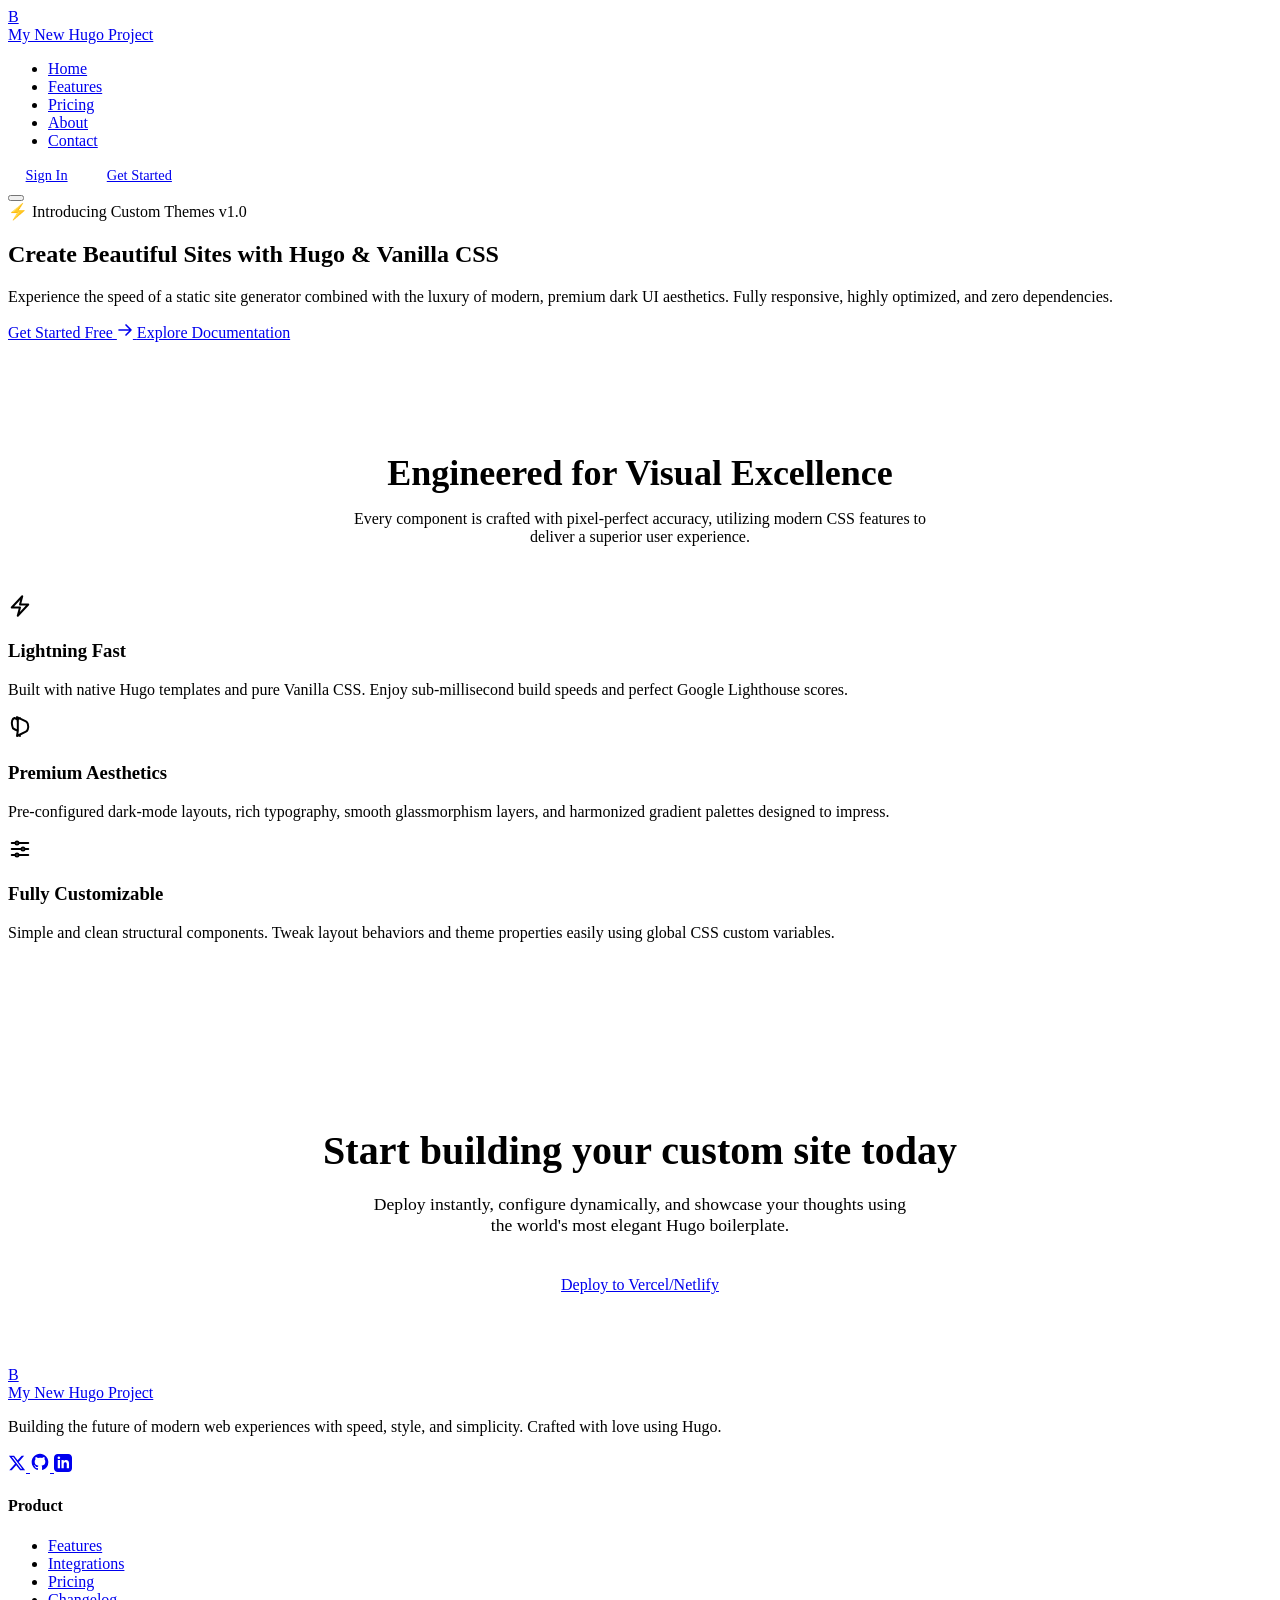
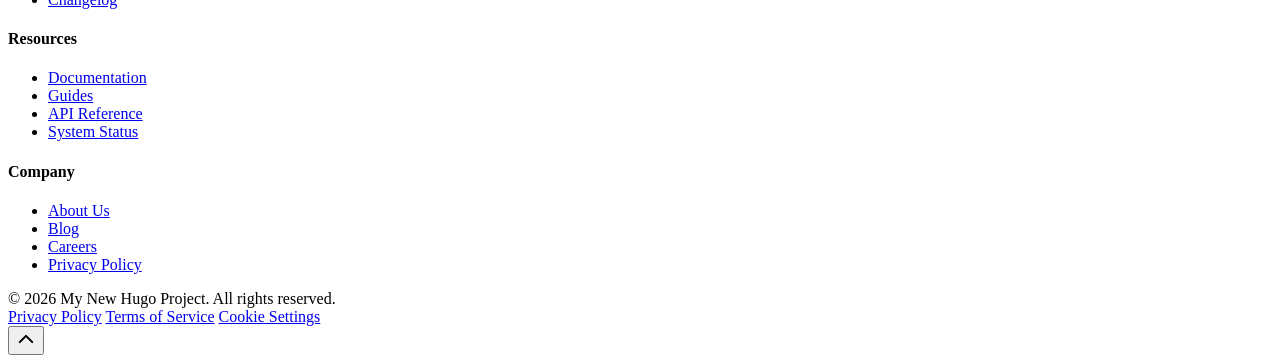
==== public/index.html @ 69eb617b "Site init" ====
<!DOCTYPE html>
<html lang="en">
<head>
	<meta name="generator" content="Hugo 0.161.1"><script src="/livereload.js?mindelay=10&amp;v=2&amp;port=1313&amp;path=livereload" data-no-instant defer></script>
  <meta charset="utf-8">
  <meta name="viewport" content="width=device-width, initial-scale=1">
  
  
  <title>
    
      
        My New Hugo Project
      
    
  </title>
  
  
  <meta name="description" content="">
  <meta name="author" content="My New Hugo Project">

  <link rel="canonical" href="http://localhost:1313/">
  
  
  <meta property="og:type" content="website">
  <meta property="og:url" content="http://localhost:1313/">
  <meta property="og:title" content="My New Hugo Project">
  <meta property="og:description" content="">
  
  
  <meta property="twitter:card" content="summary_large_image">
  <meta property="twitter:url" content="http://localhost:1313/">
  <meta property="twitter:title" content="My New Hugo Project">
  <meta property="twitter:description" content="">

  
  
  
    <link rel="stylesheet" href="/css/main.min.a42b5dc96b962c8d79be3f25bd516a9575b56d7b93c51cbb4ed4c23027d6e15f.css" integrity="sha256-pCtdyWuWLI15vj8lvVFqlXW1bXuTxRy7TtTCMCfW4V8=" crossorigin="anonymous">
  
</head>
<body>

  
  <header class="navbar-header">
  <div class="container navbar-container">
    <a href="/" class="logo">
      <div class="logo-icon">B</div>
      <span>My New Hugo Project</span>
    </a>
    
    <nav aria-label="Main Navigation">
      <ul class="nav-links" id="nav-links">
        
          <li><a href="/" class="nav-link active">Home</a></li>
          <li><a href="#" class="nav-link">Features</a></li>
          <li><a href="#" class="nav-link">Pricing</a></li>
          <li><a href="#" class="nav-link">About</a></li>
          <li><a href="#" class="nav-link">Contact</a></li>
        
      </ul>
    </nav>

    <div class="navbar-right">

      <div class="nav-actions">
        <a href="#" class="btn btn-secondary" style="padding: 0.55rem 1.1rem; font-size: 0.9rem;">Sign In</a>
        <a href="#" class="btn btn-primary" style="padding: 0.55rem 1.1rem; font-size: 0.9rem;">Get Started</a>
      </div>

      <button class="menu-toggle" id="menu-toggle" aria-label="Toggle Menu" aria-expanded="false">
        <span></span>
        <span></span>
        <span></span>
      </button>
    </div>
  </div>
</header>

<script>
  document.addEventListener('DOMContentLoaded', () => {
    const toggle = document.getElementById('menu-toggle');
    const navLinks = document.getElementById('nav-links');
    
    if (toggle && navLinks) {
      toggle.addEventListener('click', () => {
        const isOpen = navLinks.classList.toggle('active');
        toggle.classList.toggle('open');
        toggle.setAttribute('aria-expanded', isOpen);
      });
    }


  });
</script>

<style>
   
  .menu-toggle.open span:nth-child(1) {
    transform: translateY(7px) rotate(45deg);
  }
  .menu-toggle.open span:nth-child(2) {
    opacity: 0;
  }
  .menu-toggle.open span:nth-child(3) {
    transform: translateY(-7px) rotate(-45deg);
  }
</style>


  
  <main id="main-content" class="fade-in">
    
<div class="container fade-in">
  
  
  <section class="hero">
    <div class="hero-badge">⚡ Introducing Custom Themes v1.0</div>
    <h1>Create Beautiful Sites with <span class="gradient-text">Hugo & Vanilla CSS</span></h1>
    <p class="hero-lead">
      Experience the speed of a static site generator combined with the luxury of modern, premium dark UI aesthetics. Fully responsive, highly optimized, and zero dependencies.
    </p>
    <div class="hero-actions">
      <a href="#" class="btn btn-primary">
        Get Started Free
        <svg width="16" height="16" fill="none" stroke="currentColor" stroke-width="2.5" viewBox="0 0 24 24">
          <path stroke-linecap="round" stroke-linejoin="round" d="M13.5 4.5L21 12m0 0l-7.5 7.5M21 12H3"/>
        </svg>
      </a>
      <a href="#" class="btn btn-secondary">Explore Documentation</a>
    </div>
  </section>

  
  <section class="content-section" style="border-top: 1px solid var(--border-subtle); padding-top: 5rem;">
    <div style="text-align: center; max-width: 600px; margin: 0 auto 3rem auto;">
      <h2 style="font-size: 2.25rem; margin-bottom: 1rem;">Engineered for Visual Excellence</h2>
      <p style="color: var(--text-muted);">
        Every component is crafted with pixel-perfect accuracy, utilizing modern CSS features to deliver a superior user experience.
      </p>
    </div>
    
    <div class="card-grid">
      
      <div class="card">
        <div class="card-icon" style="background-color: var(--color-primary-glow); color: var(--color-primary);">
          <svg width="24" height="24" fill="none" stroke="currentColor" stroke-width="2" viewBox="0 0 24 24">
            <path stroke-linecap="round" stroke-linejoin="round" d="M3.75 13.5l10.5-11.25L12 10.5h8.25L9.75 21.75 12 13.5H3.75z"/>
          </svg>
        </div>
        <h3>Lightning Fast</h3>
        <p>Built with native Hugo templates and pure Vanilla CSS. Enjoy sub-millisecond build speeds and perfect Google Lighthouse scores.</p>
      </div>

      
      <div class="card">
        <div class="card-icon" style="background-color: var(--color-accent-glow); color: var(--color-accent);">
          <svg width="24" height="24" fill="none" stroke="currentColor" stroke-width="2" viewBox="0 0 24 24">
            <path stroke-linecap="round" stroke-linejoin="round" d="M9.813 15.904L9 21l8.904-4.43c.895-.445 1.558-1.283 1.832-2.224l.09-.31a9.047 9.047 0 000-5.072l-.09-.308a3.75 3.75 0 00-1.832-2.224L9 2.1 9.813 7.2m0 8.704l-3.328-1.664A3.75 3.75 0 014.28 10.97l-.09-.308a9.034 9.034 0 010-5.072l.09-.308a3.75 3.75 0 012.204-2.266L9.813 4.5m0 11.404L9.813 4.5M9.813 4.5L12 3m0 18l-2.187-1.5"/>
          </svg>
        </div>
        <h3>Premium Aesthetics</h3>
        <p>Pre-configured dark-mode layouts, rich typography, smooth glassmorphism layers, and harmonized gradient palettes designed to impress.</p>
      </div>

      
      <div class="card">
        <div class="card-icon" style="background-color: var(--color-secondary-glow); color: var(--color-secondary);">
          <svg width="24" height="24" fill="none" stroke="currentColor" stroke-width="2" viewBox="0 0 24 24">
            <path stroke-linecap="round" stroke-linejoin="round" d="M10.5 6h9.75M10.5 6a1.5 1.5 0 11-3 0m3 0a1.5 1.5 0 10-3 0M3.75 6H7.5m3 12h9.75m-9.75 0a1.5 1.5 0 01-3 0m3 0a1.5 1.5 0 00-3 0m-3.75 0H7.5m9-6h3.75m-3.75 0a1.5 1.5 0 01-3 0m3 0a1.5 1.5 0 00-3 0m-9.75 0h9.75"/>
          </svg>
        </div>
        <h3>Fully Customizable</h3>
        <p>Simple and clean structural components. Tweak layout behaviors and theme properties easily using global CSS custom variables.</p>
      </div>
    </div>
  </section>

  
  <section class="content-section" style="margin-top: 5rem; text-align: center;">
    <div style="background: var(--cta-bg); border: 1px solid var(--border-subtle); border-radius: var(--border-radius-lg); padding: 4.5rem 2rem; position: relative; overflow: hidden;">
      <h2 style="font-size: 2.5rem; margin-bottom: 1.25rem;">Start building your custom site today</h2>
      <p style="color: var(--text-muted); max-width: 550px; margin: 0 auto 2.5rem auto; font-size: 1.1rem;">
        Deploy instantly, configure dynamically, and showcase your thoughts using the world's most elegant Hugo boilerplate.
      </p>
      <a href="#" class="btn btn-primary" style="padding: 0.9rem 2.2rem; font-size: 1rem;">Deploy to Vercel/Netlify</a>
    </div>
  </section>

</div>

  </main>

  
  <footer class="site-footer">
  <div class="container">
    <div class="footer-grid">
      <div class="footer-brand">
        <a href="/" class="logo">
          <div class="logo-icon">B</div>
          <span>My New Hugo Project</span>
        </a>
        <p class="footer-description">
          Building the future of modern web experiences with speed, style, and simplicity. Crafted with love using Hugo.
        </p>
        <div class="footer-socials">
          <a href="https://twitter.com" class="social-icon" target="_blank" rel="noopener noreferrer" aria-label="Twitter">
            <svg width="18" height="18" fill="currentColor" viewBox="0 0 24 24">
              <path d="M18.244 2.25h3.308l-7.227 8.26 8.502 11.24H16.17l-5.214-6.817L4.99 21.75H1.68l7.73-8.835L1.254 2.25H8.08l4.713 6.231zm-1.161 17.52h1.833L7.084 4.126H5.117z"/>
            </svg>
          </a>
          <a href="https://github.com" class="social-icon" target="_blank" rel="noopener noreferrer" aria-label="GitHub">
            <svg width="20" height="20" fill="currentColor" viewBox="0 0 24 24">
              <path fill-rule="evenodd" clip-rule="evenodd" d="M12 2C6.477 2 2 6.484 2 12.017c0 4.425 2.865 8.18 6.839 9.504.5.092.682-.217.682-.483 0-.237-.008-.868-.013-1.703-2.782.605-3.369-1.343-3.369-1.343-.454-1.158-1.11-1.466-1.11-1.466-.908-.62.069-.608.069-.608 1.003.07 1.53 1.032 1.53 1.032.892 1.53 2.341 1.088 2.91.832.092-.647.35-1.088.636-1.338-2.22-.253-4.555-1.113-4.555-4.951 0-1.093.39-1.988 1.029-2.688-.103-.253-.446-1.272.098-2.65 0 0 .84-.27 2.75 1.026A9.564 9.564 0 0112 6.844c.85.004 1.705.115 2.504.337 1.909-1.296 2.747-1.027 2.747-1.027.546 1.379.202 2.398.1 2.651.64.7 1.028 1.595 1.028 2.688 0 3.848-2.339 4.695-4.566 4.943.359.309.678.92.678 1.855 0 1.338-.012 2.419-.012 2.747 0 .268.18.58.688.482A10.019 10.019 0 0022 12.017C22 6.484 17.522 2 12 2z"/>
            </svg>
          </a>
          <a href="https://linkedin.com" class="social-icon" target="_blank" rel="noopener noreferrer" aria-label="LinkedIn">
            <svg width="18" height="18" fill="currentColor" viewBox="0 0 24 24">
              <path d="M19 0h-14c-2.761 0-5 2.239-5 5v14c0 2.761 2.239 5 5 5h14c2.762 0 5-2.239 5-5v-14c0-2.761-2.238-5-5-5zm-11 19h-3v-11h3v11zm-1.5-12.268c-.966 0-1.75-.779-1.75-1.75s.784-1.75 1.75-1.75 1.75.779 1.75 1.75-.784 1.75-1.75 1.75zm13.5 12.268h-3v-5.604c0-3.368-4-3.113-4 0v5.604h-3v-11h3v1.765c1.396-2.586 7-2.777 7 2.476v6.759z"/>
            </svg>
          </a>
        </div>
      </div>
      
      <div>
        <h4 class="footer-heading">Product</h4>
        <ul class="footer-links">
          <li><a href="#" class="footer-link">Features</a></li>
          <li><a href="#" class="footer-link">Integrations</a></li>
          <li><a href="#" class="footer-link">Pricing</a></li>
          <li><a href="#" class="footer-link">Changelog</a></li>
        </ul>
      </div>
      
      <div>
        <h4 class="footer-heading">Resources</h4>
        <ul class="footer-links">
          <li><a href="#" class="footer-link">Documentation</a></li>
          <li><a href="#" class="footer-link">Guides</a></li>
          <li><a href="#" class="footer-link">API Reference</a></li>
          <li><a href="#" class="footer-link">System Status</a></li>
        </ul>
      </div>
      
      <div>
        <h4 class="footer-heading">Company</h4>
        <ul class="footer-links">
          <li><a href="#" class="footer-link">About Us</a></li>
          <li><a href="#" class="footer-link">Blog</a></li>
          <li><a href="#" class="footer-link">Careers</a></li>
          <li><a href="#" class="footer-link">Privacy Policy</a></li>
        </ul>
      </div>
    </div>
    
    <div class="footer-bottom">
      <div>
        &copy; <span id="year"></span> My New Hugo Project. All rights reserved.
      </div>
      <div class="footer-bottom-links">
        <a href="#" class="footer-link">Privacy Policy</a>
        <a href="#" class="footer-link">Terms of Service</a>
        <a href="#" class="footer-link">Cookie Settings</a>
      </div>
    </div>
  </div>
</footer>

<button class="back-to-top" id="back-to-top" aria-label="Back to Top">
  <svg width="20" height="20" fill="none" stroke="currentColor" stroke-width="2.5" viewBox="0 0 24 24">
    <path stroke-linecap="round" stroke-linejoin="round" d="M4.5 15.75l7.5-7.5 7.5 7.5"/>
  </svg>
</button>

<script>
  document.addEventListener('DOMContentLoaded', () => {
    
    const yearEl = document.getElementById('year');
    if (yearEl) {
      yearEl.textContent = new Date().getFullYear();
    }

    
    const backToTop = document.getElementById('back-to-top');
    if (backToTop) {
      window.addEventListener('scroll', () => {
        if (window.scrollY > 400) {
          backToTop.classList.add('visible');
        } else {
          backToTop.classList.remove('visible');
        }
      });
      
      backToTop.addEventListener('click', () => {
        window.scrollTo({
          top: 0,
          behavior: 'smooth'
        });
      });
    }
  });
</script>


</body>
</html>
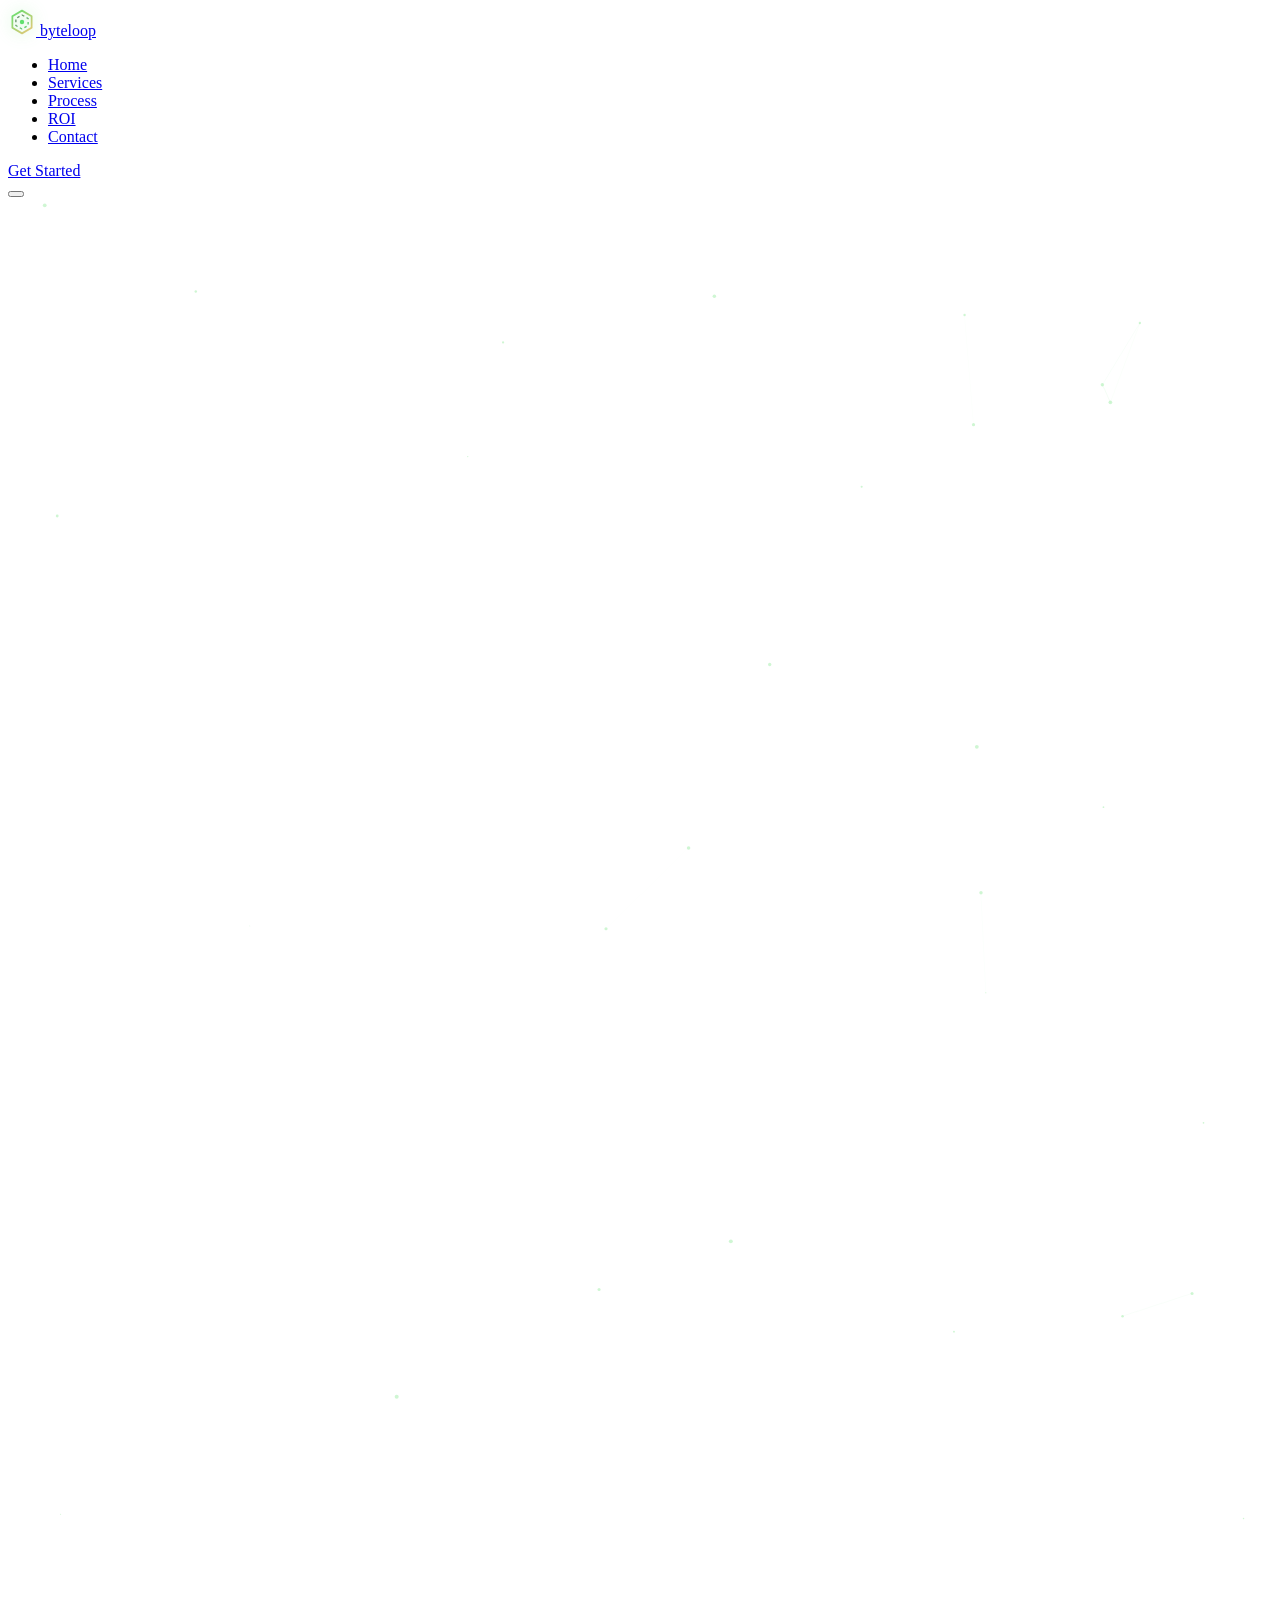
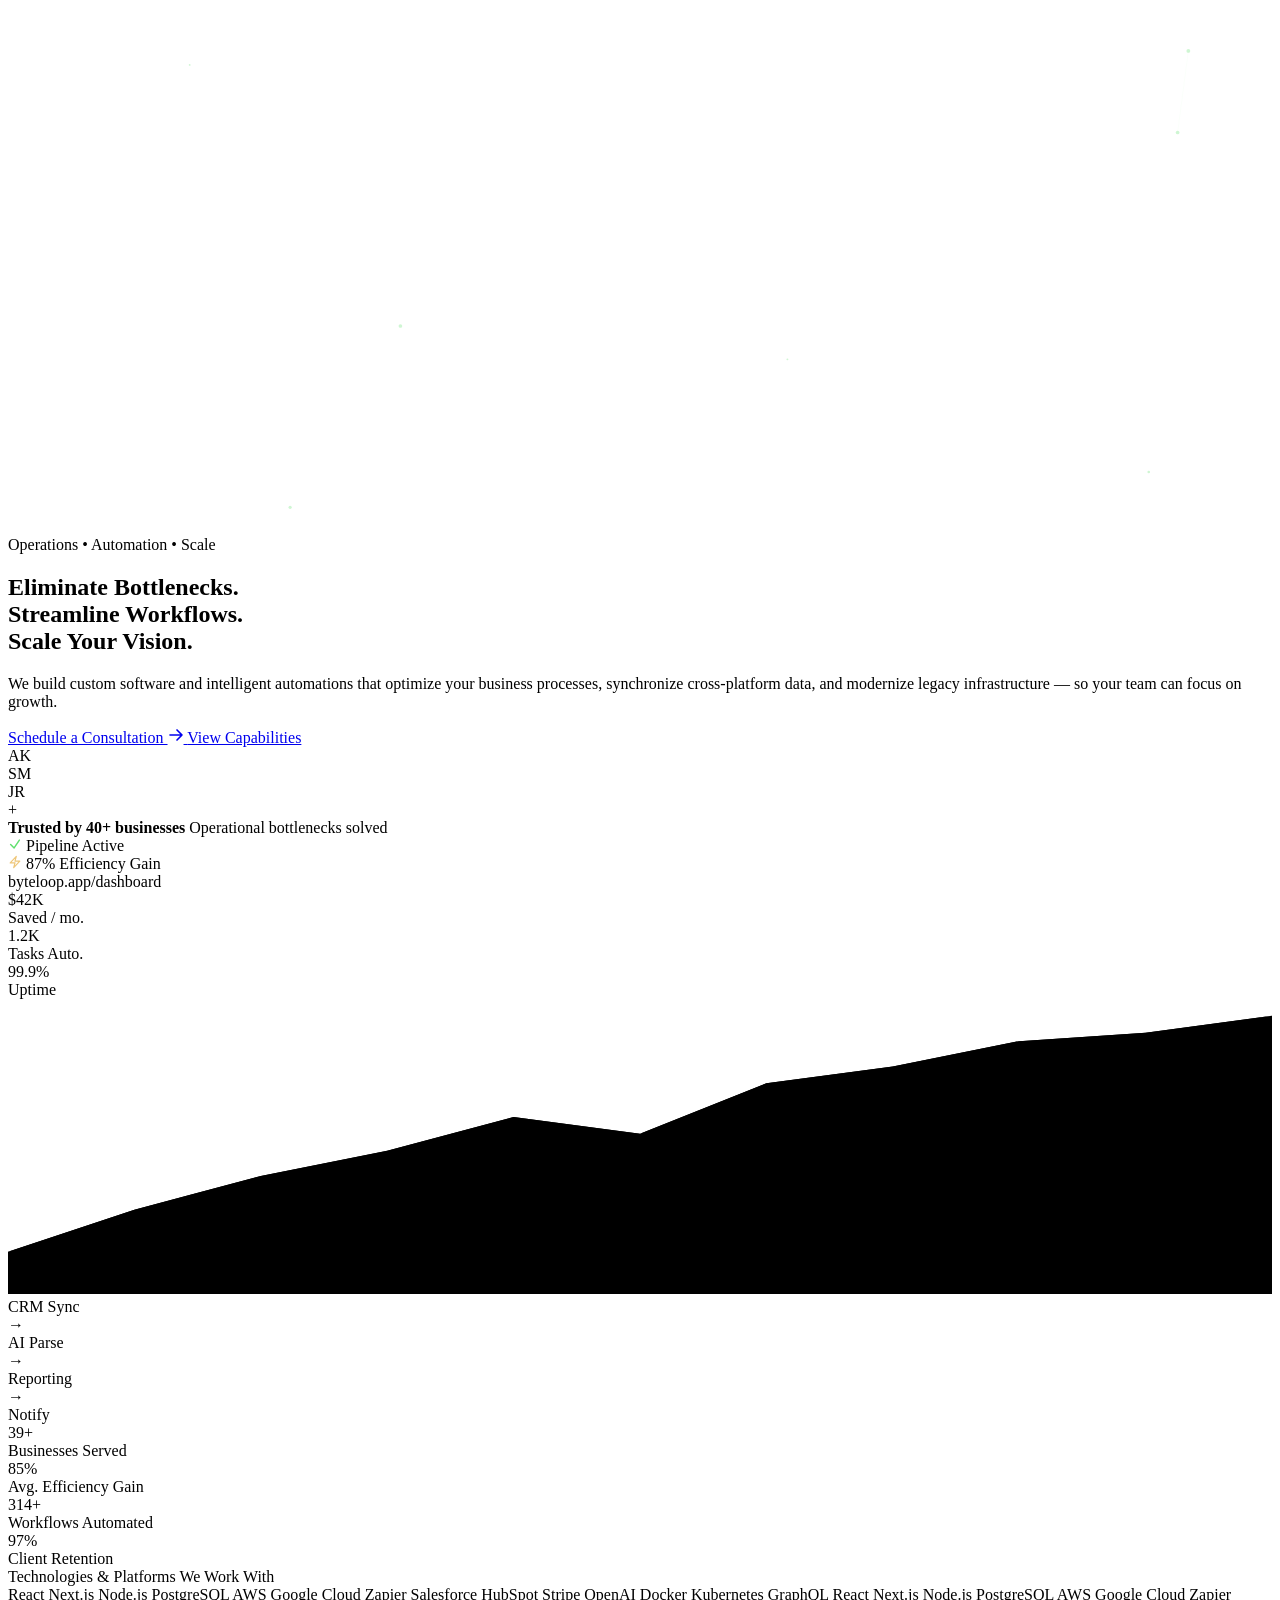
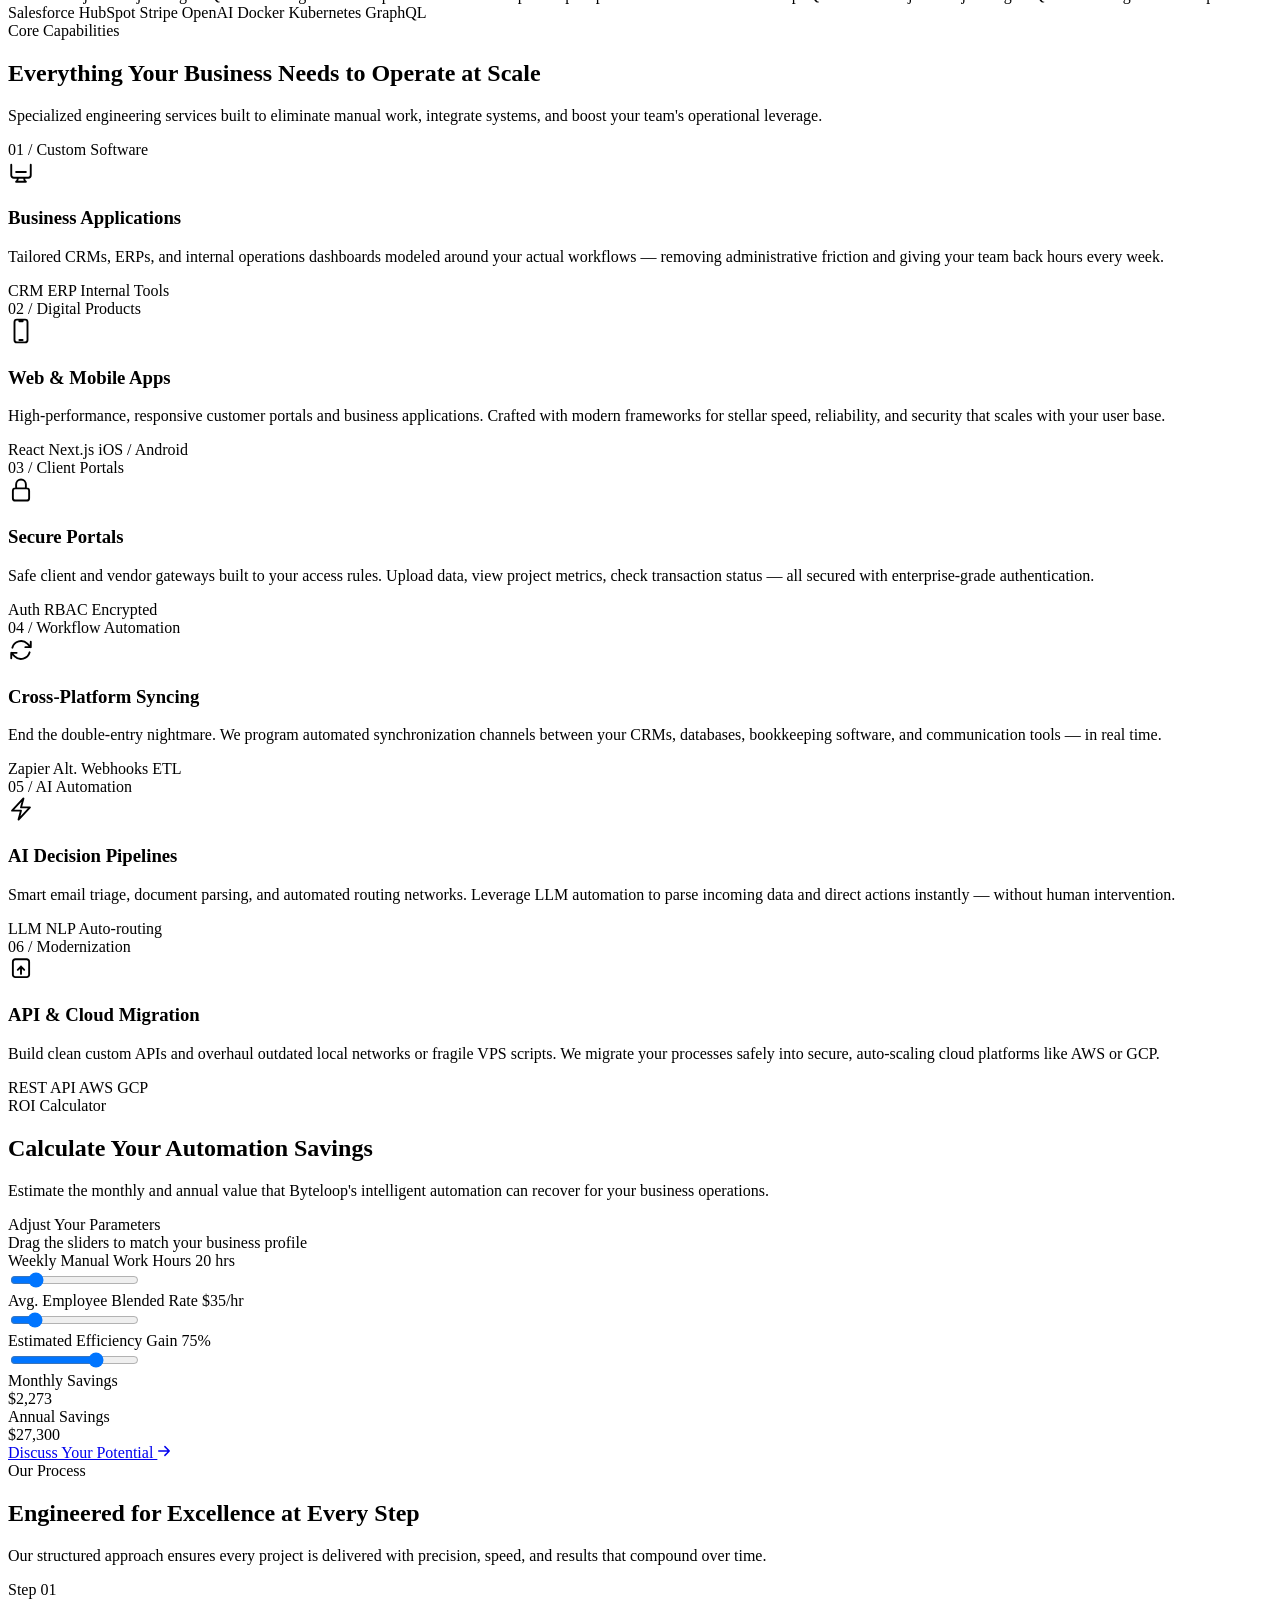
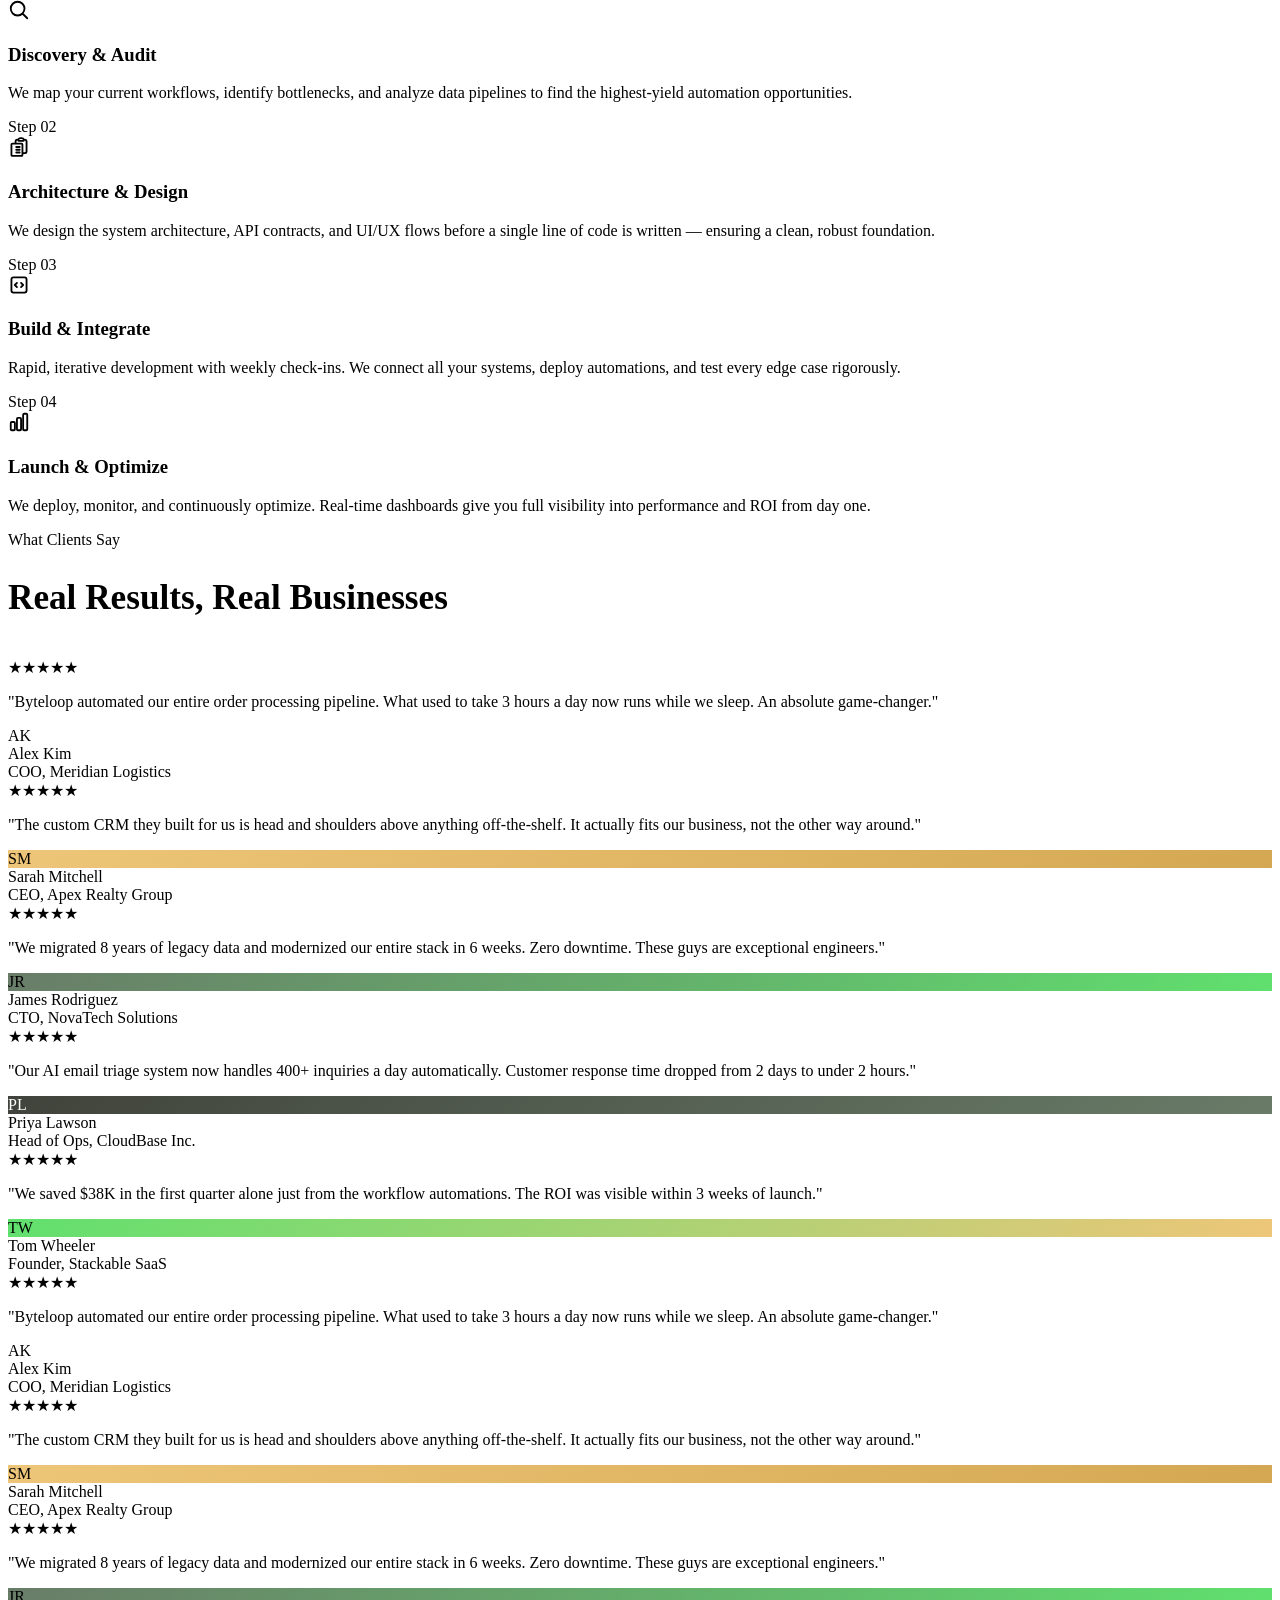
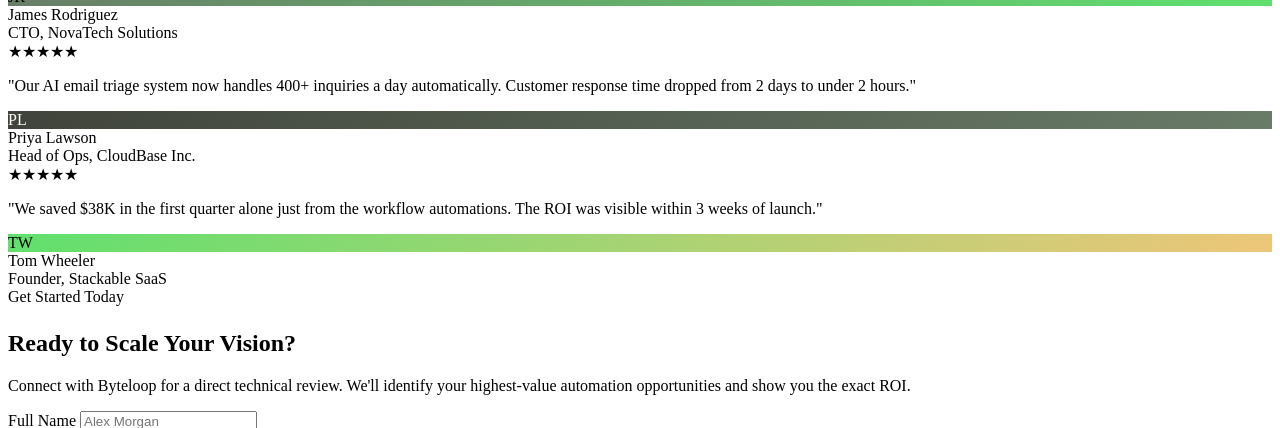
==== commit f74731ed: "Updated design" ====
--- a/public/index.html
+++ b/public/index.html
@@ -9,295 +9,1122 @@
   <title>
     
       
-        My New Hugo Project
+        Byteloop | Custom Software &amp; AI Automation
       
     
   </title>
   
   
-  <meta name="description" content="">
-  <meta name="author" content="My New Hugo Project">
+  <meta name="description" content="We build custom software and intelligent automations that eliminate operational bottlenecks, streamline workflows, and scale your vision.">
+  <meta name="author" content="Byteloop">
 
   <link rel="canonical" href="http://localhost:1313/">
   
   
   <meta property="og:type" content="website">
   <meta property="og:url" content="http://localhost:1313/">
-  <meta property="og:title" content="My New Hugo Project">
-  <meta property="og:description" content="">
+  <meta property="og:title" content="Byteloop | Custom Software &amp; AI Automation">
+  <meta property="og:description" content="We build custom software and intelligent automations that eliminate operational bottlenecks, streamline workflows, and scale your vision.">
   
   
   <meta property="twitter:card" content="summary_large_image">
   <meta property="twitter:url" content="http://localhost:1313/">
-  <meta property="twitter:title" content="My New Hugo Project">
-  <meta property="twitter:description" content="">
-
-  
-  
-  
-    <link rel="stylesheet" href="/css/main.min.a42b5dc96b962c8d79be3f25bd516a9575b56d7b93c51cbb4ed4c23027d6e15f.css" integrity="sha256-pCtdyWuWLI15vj8lvVFqlXW1bXuTxRy7TtTCMCfW4V8=" crossorigin="anonymous">
+  <meta property="twitter:title" content="Byteloop | Custom Software &amp; AI Automation">
+  <meta property="twitter:description" content="We build custom software and intelligent automations that eliminate operational bottlenecks, streamline workflows, and scale your vision.">
+
+  
+  
+  
+    <link rel="stylesheet" href="/css/main.min.7ab167a61e5fd1f90246eab17ce39e49c3f9622ff0714f3c2ca1c72992604d72.css" integrity="sha256-erFnph5f0fkCRuqxfOOeScP5Yi/wcU88LKHHKZJgTXI=" crossorigin="anonymous">
   
 </head>
 <body>
 
   
-  <header class="navbar-header">
+  <header class="navbar-header" id="navbar-header">
   <div class="container navbar-container">
-    <a href="/" class="logo">
-      <div class="logo-icon">B</div>
-      <span>My New Hugo Project</span>
+
+    
+    <a href="/" class="logo" aria-label="Byteloop Home">
+      <svg class="logo-svg" width="28" height="28" viewBox="0 0 32 32" fill="none" xmlns="http://www.w3.org/2000/svg" aria-hidden="true" style="filter: drop-shadow(0 0 8px rgba(96,224,110,0.4));">
+        
+        <polygon points="16,3 27,9.5 27,22.5 16,29 5,22.5 5,9.5" stroke="url(#nlogoG1)" stroke-width="2" fill="none" stroke-linejoin="round"/>
+        <polygon points="16,8 23,12 23,20 16,24 9,20 9,12" stroke="url(#nlogoG2)" stroke-width="1.5" fill="none" stroke-linejoin="round" stroke-dasharray="3 3"/>
+        <circle cx="16" cy="16" r="2.5" fill="#60e06e"/>
+        <defs>
+          <linearGradient id="nlogoG1" x1="5" y1="3" x2="27" y2="29" gradientUnits="userSpaceOnUse">
+            <stop stop-color="#60e06e"/>
+            <stop offset="1" stop-color="#eec679"/>
+          </linearGradient>
+          <linearGradient id="nlogoG2" x1="9" y1="8" x2="23" y2="24" gradientUnits="userSpaceOnUse">
+            <stop stop-color="#697c68"/>
+            <stop offset="1" stop-color="#60e06e"/>
+          </linearGradient>
+        </defs>
+      </svg>
+      <span class="logo-wordmark">byteloop</span>
     </a>
+
     
     <nav aria-label="Main Navigation">
       <ul class="nav-links" id="nav-links">
         
           <li><a href="/" class="nav-link active">Home</a></li>
-          <li><a href="#" class="nav-link">Features</a></li>
-          <li><a href="#" class="nav-link">Pricing</a></li>
-          <li><a href="#" class="nav-link">About</a></li>
-          <li><a href="#" class="nav-link">Contact</a></li>
+          <li><a href="#services" class="nav-link">Services</a></li>
+          <li><a href="#process" class="nav-link">Process</a></li>
+          <li><a href="#roi-calculator" class="nav-link">ROI</a></li>
+          <li><a href="#contact" class="nav-link">Contact</a></li>
         
       </ul>
     </nav>
 
+    
     <div class="navbar-right">
-
       <div class="nav-actions">
-        <a href="#" class="btn btn-secondary" style="padding: 0.55rem 1.1rem; font-size: 0.9rem;">Sign In</a>
-        <a href="#" class="btn btn-primary" style="padding: 0.55rem 1.1rem; font-size: 0.9rem;">Get Started</a>
-      </div>
-
-      <button class="menu-toggle" id="menu-toggle" aria-label="Toggle Menu" aria-expanded="false">
+        <a href="#contact" class="btn btn-primary" id="nav-cta">Get Started</a>
+      </div>
+
+      <button class="menu-toggle" id="menu-toggle" aria-label="Toggle Navigation Menu" aria-expanded="false">
         <span></span>
         <span></span>
         <span></span>
       </button>
     </div>
+
   </div>
 </header>
 
+
+  
+  <main id="main-content">
+    
+
+
+<section class="hero" id="hero" aria-label="Hero">
+  
+  <div class="hero-orb hero-orb-1" aria-hidden="true"></div>
+  <div class="hero-orb hero-orb-2" aria-hidden="true"></div>
+  <div class="hero-orb hero-orb-3" aria-hidden="true"></div>
+  
+  <div class="hero-grid" aria-hidden="true"></div>
+  
+  <canvas id="hero-canvas" aria-hidden="true"></canvas>
+
+  <div class="hero-content container">
+    <div class="hero-inner">
+
+      
+      <div>
+        
+        <div class="hero-eyebrow">
+          <span class="hero-eyebrow-dot"></span>
+          Operations &bull; Automation &bull; Scale
+        </div>
+
+        <h1 class="hero-title">
+          Eliminate Bottlenecks.<br>
+          <span class="gradient-text">Streamline Workflows.</span><br>
+          Scale Your Vision.
+        </h1>
+
+        <p class="hero-lead">
+          We build custom software and intelligent automations that optimize your
+          business processes, synchronize cross-platform data, and modernize
+          legacy infrastructure — so your team can focus on growth.
+        </p>
+
+        <div class="hero-actions">
+          <a href="#contact" class="btn btn-primary" id="hero-cta-primary">
+            Schedule a Consultation
+            <svg width="16" height="16" fill="none" stroke="currentColor" stroke-width="2.5" viewBox="0 0 24 24" aria-hidden="true">
+              <path stroke-linecap="round" stroke-linejoin="round" d="M13.5 4.5L21 12m0 0l-7.5 7.5M21 12H3"/>
+            </svg>
+          </a>
+          <a href="#services" class="btn btn-outline" id="hero-cta-secondary">View Capabilities</a>
+        </div>
+
+        
+        <div class="hero-social-proof">
+          <div class="hero-avatars">
+            <div class="hero-avatar">AK</div>
+            <div class="hero-avatar">SM</div>
+            <div class="hero-avatar">JR</div>
+            <div class="hero-avatar">+</div>
+          </div>
+          <div class="hero-social-text">
+            <strong>Trusted by 40+ businesses</strong>
+            Operational bottlenecks solved
+          </div>
+        </div>
+      </div>
+
+      
+      <div class="hero-visual" aria-hidden="true">
+        
+        <div class="hero-badge-float hero-badge-float-1">
+          <svg width="14" height="14" fill="none" viewBox="0 0 24 24" stroke="currentColor" stroke-width="2.5" style="color:#60e06e">
+            <path stroke-linecap="round" stroke-linejoin="round" d="M4.5 12.75l6 6 9-13.5"/>
+          </svg>
+          Pipeline Active
+        </div>
+
+        
+        <div class="hero-badge-float hero-badge-float-2">
+          <svg width="14" height="14" fill="none" viewBox="0 0 24 24" stroke="currentColor" stroke-width="2" style="color:#eec679">
+            <path stroke-linecap="round" stroke-linejoin="round" d="M3.75 13.5l10.5-11.25L12 10.5h8.25L9.75 21.75 12 13.5H3.75z"/>
+          </svg>
+          87% Efficiency Gain
+        </div>
+
+        <div class="hero-dashboard">
+          
+          <div class="dashboard-topbar">
+            <div class="dashboard-dots">
+              <span></span><span></span><span></span>
+            </div>
+            <div class="dashboard-url">byteloop.app/dashboard</div>
+          </div>
+
+          
+          <div class="dashboard-stats-row">
+            <div class="dash-stat">
+              <div class="dash-stat-val">$42K</div>
+              <div class="dash-stat-label">Saved / mo.</div>
+            </div>
+            <div class="dash-stat">
+              <div class="dash-stat-val">1.2K</div>
+              <div class="dash-stat-label">Tasks Auto.</div>
+            </div>
+            <div class="dash-stat">
+              <div class="dash-stat-val">99.9%</div>
+              <div class="dash-stat-label">Uptime</div>
+            </div>
+          </div>
+
+          
+          <div class="dashboard-chart">
+            <svg class="chart-svg" viewBox="0 0 300 70" preserveAspectRatio="none" overflow="visible">
+              <defs>
+                <linearGradient id="chartGrad" x1="0%" y1="0%" x2="100%" y2="0%">
+                  <stop offset="0%" stop-color="#40433b"/>
+                  <stop offset="100%" stop-color="#60e06e"/>
+                </linearGradient>
+                <linearGradient id="areaGrad" x1="0%" y1="0%" x2="0%" y2="100%">
+                  <stop offset="0%" stop-color="#60e06e" stop-opacity="0.35"/>
+                  <stop offset="100%" stop-color="#60e06e" stop-opacity="0"/>
+                </linearGradient>
+              </defs>
+              <path class="chart-area" d="M0,60 L30,50 L60,42 L90,36 L120,28 L150,32 L180,20 L210,16 L240,10 L270,8 L300,4 L300,70 L0,70 Z"/>
+              <path class="chart-line" d="M0,60 L30,50 L60,42 L90,36 L120,28 L150,32 L180,20 L210,16 L240,10 L270,8 L300,4"/>
+            </svg>
+          </div>
+
+          
+          <div class="dashboard-pipeline">
+            <div class="pipe-node">
+              <span class="pipe-node-dot active"></span>
+              CRM Sync
+            </div>
+            <span class="pipe-arrow">→</span>
+            <div class="pipe-node">
+              <span class="pipe-node-dot pending"></span>
+              AI Parse
+            </div>
+            <span class="pipe-arrow">→</span>
+            <div class="pipe-node">
+              <span class="pipe-node-dot active"></span>
+              Reporting
+            </div>
+            <span class="pipe-arrow">→</span>
+            <div class="pipe-node">
+              <span class="pipe-node-dot idle"></span>
+              Notify
+            </div>
+          </div>
+        </div>
+      </div>
+
+    </div>
+  </div>
+</section>
+
+
+<div class="stats-bar">
+  <div class="container">
+    <div class="stats-grid">
+      <div class="stat-item reveal">
+        <div class="stat-value" data-target="40" data-suffix="+">0+</div>
+        <div class="stat-label">Businesses Served</div>
+      </div>
+      <div class="stat-item reveal reveal-delay-1">
+        <div class="stat-value" data-target="87" data-suffix="%">0%</div>
+        <div class="stat-label">Avg. Efficiency Gain</div>
+      </div>
+      <div class="stat-item reveal reveal-delay-2">
+        <div class="stat-value" data-target="320" data-suffix="+">0+</div>
+        <div class="stat-label">Workflows Automated</div>
+      </div>
+      <div class="stat-item reveal reveal-delay-3">
+        <div class="stat-value" data-target="99" data-suffix="%">0%</div>
+        <div class="stat-label">Client Retention</div>
+      </div>
+    </div>
+  </div>
+</div>
+
+
+<div class="tech-band">
+  <div class="tech-band-label">Technologies & Platforms We Work With</div>
+  <div class="tech-logos-wrap">
+    <div class="tech-logos" aria-hidden="true">
+      <span class="tech-logo-item">React</span>
+      <span class="tech-logo-item">Next.js</span>
+      <span class="tech-logo-item">Node.js</span>
+      <span class="tech-logo-item">PostgreSQL</span>
+      <span class="tech-logo-item">AWS</span>
+      <span class="tech-logo-item">Google Cloud</span>
+      <span class="tech-logo-item">Zapier</span>
+      <span class="tech-logo-item">Salesforce</span>
+      <span class="tech-logo-item">HubSpot</span>
+      <span class="tech-logo-item">Stripe</span>
+      <span class="tech-logo-item">OpenAI</span>
+      <span class="tech-logo-item">Docker</span>
+      <span class="tech-logo-item">Kubernetes</span>
+      <span class="tech-logo-item">GraphQL</span>
+      
+      <span class="tech-logo-item">React</span>
+      <span class="tech-logo-item">Next.js</span>
+      <span class="tech-logo-item">Node.js</span>
+      <span class="tech-logo-item">PostgreSQL</span>
+      <span class="tech-logo-item">AWS</span>
+      <span class="tech-logo-item">Google Cloud</span>
+      <span class="tech-logo-item">Zapier</span>
+      <span class="tech-logo-item">Salesforce</span>
+      <span class="tech-logo-item">HubSpot</span>
+      <span class="tech-logo-item">Stripe</span>
+      <span class="tech-logo-item">OpenAI</span>
+      <span class="tech-logo-item">Docker</span>
+      <span class="tech-logo-item">Kubernetes</span>
+      <span class="tech-logo-item">GraphQL</span>
+    </div>
+  </div>
+</div>
+
+
+<section id="services" class="section">
+  <div class="container">
+    <header class="section-header reveal">
+      <div class="section-eyebrow">Core Capabilities</div>
+      <h2 class="section-title">
+        Everything Your Business Needs to <span class="gradient-text">Operate at Scale</span>
+      </h2>
+      <p class="section-subtitle">
+        Specialized engineering services built to eliminate manual work, integrate systems,
+        and boost your team's operational leverage.
+      </p>
+    </header>
+
+    <div class="services-grid">
+
+      
+      <div class="service-card reveal" id="service-custom-software">
+        <div class="service-num">01 / Custom Software</div>
+        <div class="service-icon">
+          <div class="service-icon-bg"></div>
+          <svg width="26" height="26" fill="none" stroke="currentColor" stroke-width="1.75" viewBox="0 0 24 24">
+            <path stroke-linecap="round" stroke-linejoin="round" d="M9 17.25v1.007a3 3 0 01-.879 2.122L7.5 21h9l-.621-.621A3 3 0 0115 18.257V17.25m6-12V15a2.25 2.25 0 01-2.25 2.25H5.25A2.25 2.25 0 013 15V5.25M7.5 12h9"/>
+          </svg>
+        </div>
+        <h3 class="service-title">Business Applications</h3>
+        <p class="service-desc">
+          Tailored CRMs, ERPs, and internal operations dashboards modeled around
+          your actual workflows — removing administrative friction and giving your
+          team back hours every week.
+        </p>
+        <div class="service-tags">
+          <span class="service-tag">CRM</span>
+          <span class="service-tag">ERP</span>
+          <span class="service-tag">Internal Tools</span>
+        </div>
+      </div>
+
+      
+      <div class="service-card reveal reveal-delay-1" id="service-web-mobile">
+        <div class="service-num">02 / Digital Products</div>
+        <div class="service-icon">
+          <div class="service-icon-bg"></div>
+          <svg width="26" height="26" fill="none" stroke="currentColor" stroke-width="1.75" viewBox="0 0 24 24">
+            <path stroke-linecap="round" stroke-linejoin="round" d="M10.5 1.5H8.25A2.25 2.25 0 006 3.75v16.5a2.25 2.25 0 002.25 2.25h7.5A2.25 2.25 0 0018 20.25V3.75a2.25 2.25 0 00-2.25-2.25H13.5m-3 0V3h3V1.5m-3 0h3m-3 18.75h3"/>
+          </svg>
+        </div>
+        <h3 class="service-title">Web &amp; Mobile Apps</h3>
+        <p class="service-desc">
+          High-performance, responsive customer portals and business applications.
+          Crafted with modern frameworks for stellar speed, reliability, and
+          security that scales with your user base.
+        </p>
+        <div class="service-tags">
+          <span class="service-tag">React</span>
+          <span class="service-tag">Next.js</span>
+          <span class="service-tag">iOS / Android</span>
+        </div>
+      </div>
+
+      
+      <div class="service-card reveal reveal-delay-2" id="service-portals">
+        <div class="service-num">03 / Client Portals</div>
+        <div class="service-icon">
+          <div class="service-icon-bg"></div>
+          <svg width="26" height="26" fill="none" stroke="currentColor" stroke-width="1.75" viewBox="0 0 24 24">
+            <path stroke-linecap="round" stroke-linejoin="round" d="M16.5 10.5V6.75a4.5 4.5 0 10-9 0v3.75m-.75 11.25h10.5a2.25 2.25 0 002.25-2.25v-6.75a2.25 2.25 0 00-2.25-2.25H6.75a2.25 2.25 0 00-2.25 2.25v6.75a2.25 2.25 0 002.25 2.25z"/>
+          </svg>
+        </div>
+        <h3 class="service-title">Secure Portals</h3>
+        <p class="service-desc">
+          Safe client and vendor gateways built to your access rules. Upload data,
+          view project metrics, check transaction status — all secured with
+          enterprise-grade authentication.
+        </p>
+        <div class="service-tags">
+          <span class="service-tag">Auth</span>
+          <span class="service-tag">RBAC</span>
+          <span class="service-tag">Encrypted</span>
+        </div>
+      </div>
+
+      
+      <div class="service-card reveal" id="service-syncing">
+        <div class="service-num">04 / Workflow Automation</div>
+        <div class="service-icon">
+          <div class="service-icon-bg"></div>
+          <svg width="26" height="26" fill="none" stroke="currentColor" stroke-width="1.75" viewBox="0 0 24 24">
+            <path stroke-linecap="round" stroke-linejoin="round" d="M16.023 9.348h4.992v-.001M2.985 19.644v-4.992m0 0h4.992m-4.993 0l3.181 3.183a8.25 8.25 0 0013.803-3.7M4.031 9.865a8.25 8.25 0 0113.803-3.7l3.181 3.182m0-4.991v4.99"/>
+          </svg>
+        </div>
+        <h3 class="service-title">Cross-Platform Syncing</h3>
+        <p class="service-desc">
+          End the double-entry nightmare. We program automated synchronization
+          channels between your CRMs, databases, bookkeeping software, and
+          communication tools — in real time.
+        </p>
+        <div class="service-tags">
+          <span class="service-tag">Zapier Alt.</span>
+          <span class="service-tag">Webhooks</span>
+          <span class="service-tag">ETL</span>
+        </div>
+      </div>
+
+      
+      <div class="service-card reveal reveal-delay-1" id="service-ai">
+        <div class="service-num">05 / AI Automation</div>
+        <div class="service-icon">
+          <div class="service-icon-bg"></div>
+          <svg width="26" height="26" fill="none" stroke="currentColor" stroke-width="1.75" viewBox="0 0 24 24">
+            <path stroke-linecap="round" stroke-linejoin="round" d="M3.75 13.5l10.5-11.25L12 10.5h8.25L9.75 21.75 12 13.5H3.75z"/>
+          </svg>
+        </div>
+        <h3 class="service-title">AI Decision Pipelines</h3>
+        <p class="service-desc">
+          Smart email triage, document parsing, and automated routing networks.
+          Leverage LLM automation to parse incoming data and direct actions
+          instantly — without human intervention.
+        </p>
+        <div class="service-tags">
+          <span class="service-tag">LLM</span>
+          <span class="service-tag">NLP</span>
+          <span class="service-tag">Auto-routing</span>
+        </div>
+      </div>
+
+      
+      <div class="service-card reveal reveal-delay-2" id="service-cloud">
+        <div class="service-num">06 / Modernization</div>
+        <div class="service-icon">
+          <div class="service-icon-bg"></div>
+          <svg width="26" height="26" fill="none" stroke="currentColor" stroke-width="1.75" viewBox="0 0 24 24">
+            <path stroke-linecap="round" stroke-linejoin="round" d="M12 16.5V9.75m0 0l3 3m-3-3l-3 3M6.75 19.5h10.5a2.25 2.25 0 002.25-2.25V5.25a2.25 2.25 0 00-2.25-2.25H6.75a2.25 2.25 0 00-2.25 2.25v12a2.25 2.25 0 002.25 2.25z"/>
+          </svg>
+        </div>
+        <h3 class="service-title">API &amp; Cloud Migration</h3>
+        <p class="service-desc">
+          Build clean custom APIs and overhaul outdated local networks or fragile
+          VPS scripts. We migrate your processes safely into secure, auto-scaling
+          cloud platforms like AWS or GCP.
+        </p>
+        <div class="service-tags">
+          <span class="service-tag">REST API</span>
+          <span class="service-tag">AWS</span>
+          <span class="service-tag">GCP</span>
+        </div>
+      </div>
+
+    </div>
+  </div>
+</section>
+
+
+<section id="roi-calculator" class="section roi-section">
+  <div class="container">
+    <header class="section-header reveal">
+      <div class="section-eyebrow">ROI Calculator</div>
+      <h2 class="section-title">
+        Calculate Your <span class="gradient-text">Automation Savings</span>
+      </h2>
+      <p class="section-subtitle">
+        Estimate the monthly and annual value that Byteloop's intelligent automation
+        can recover for your business operations.
+      </p>
+    </header>
+
+    <div class="calculator-wrapper reveal">
+      
+      <div>
+        <div class="calc-heading">Adjust Your Parameters</div>
+        <div class="calc-sub">Drag the sliders to match your business profile</div>
+
+        <div class="slider-group">
+          <div class="slider-top">
+            <span class="slider-label">Weekly Manual Work Hours</span>
+            <span class="slider-val" id="lbl-hours">20 hrs</span>
+          </div>
+          <input type="range" id="sl-hours" class="calc-slider" min="5" max="100" value="20" oninput="calcROI()" aria-label="Weekly manual hours">
+        </div>
+
+        <div class="slider-group">
+          <div class="slider-top">
+            <span class="slider-label">Avg. Employee Blended Rate</span>
+            <span class="slider-val" id="lbl-rate">$35/hr</span>
+          </div>
+          <input type="range" id="sl-rate" class="calc-slider" min="15" max="150" value="35" oninput="calcROI()" aria-label="Hourly rate">
+        </div>
+
+        <div class="slider-group">
+          <div class="slider-top">
+            <span class="slider-label">Estimated Efficiency Gain</span>
+            <span class="slider-val" id="lbl-eff">75%</span>
+          </div>
+          <input type="range" id="sl-eff" class="calc-slider" min="30" max="95" value="75" oninput="calcROI()" aria-label="Efficiency gain">
+        </div>
+      </div>
+
+      
+      <div class="calc-results">
+        <div class="result-block">
+          <div class="result-label">Monthly Savings</div>
+          <div id="res-monthly" class="result-value large">$2,275</div>
+        </div>
+        <div class="result-divider"></div>
+        <div class="result-block">
+          <div class="result-label">Annual Savings</div>
+          <div id="res-annual" class="result-value xlarge">$27,300</div>
+        </div>
+        <a href="#contact" class="btn btn-primary" style="width:100%;">
+          Discuss Your Potential
+          <svg width="14" height="14" fill="none" stroke="currentColor" stroke-width="2.5" viewBox="0 0 24 24">
+            <path stroke-linecap="round" stroke-linejoin="round" d="M13.5 4.5L21 12m0 0l-7.5 7.5M21 12H3"/>
+          </svg>
+        </a>
+      </div>
+    </div>
+  </div>
+</section>
+
+
+<section id="process" class="section">
+  <div class="container">
+    <header class="section-header reveal">
+      <div class="section-eyebrow">Our Process</div>
+      <h2 class="section-title">
+        Engineered for <span class="gradient-text">Excellence at Every Step</span>
+      </h2>
+      <p class="section-subtitle">
+        Our structured approach ensures every project is delivered with precision,
+        speed, and results that compound over time.
+      </p>
+    </header>
+
+    <div class="process-steps">
+
+      <div class="process-step reveal">
+        <div class="step-number">Step 01</div>
+        <div class="step-icon">
+          <svg width="22" height="22" fill="none" stroke="currentColor" stroke-width="2" viewBox="0 0 24 24">
+            <path stroke-linecap="round" stroke-linejoin="round" d="M21 21l-5.197-5.197m0 0A7.5 7.5 0 105.196 5.196a7.5 7.5 0 0010.607 10.607z"/>
+          </svg>
+        </div>
+        <h3 class="step-title">Discovery &amp; Audit</h3>
+        <p class="step-desc">
+          We map your current workflows, identify bottlenecks, and analyze
+          data pipelines to find the highest-yield automation opportunities.
+        </p>
+      </div>
+
+      <div class="process-step reveal reveal-delay-1">
+        <div class="step-number">Step 02</div>
+        <div class="step-icon">
+          <svg width="22" height="22" fill="none" stroke="currentColor" stroke-width="2" viewBox="0 0 24 24">
+            <path stroke-linecap="round" stroke-linejoin="round" d="M9 12h3.75M9 15h3.75M9 18h3.75m3 .75H18a2.25 2.25 0 002.25-2.25V6.108c0-1.135-.845-2.098-1.976-2.192a48.424 48.424 0 00-1.123-.08m-5.801 0c-.065.21-.1.433-.1.664 0 .414.336.75.75.75h4.5a.75.75 0 00.75-.75 2.25 2.25 0 00-.1-.664m-5.8 0A2.251 2.251 0 0113.5 2.25H15c1.012 0 1.867.668 2.15 1.586m-5.8 0c-.376.023-.75.05-1.124.08C9.095 4.01 8.25 4.973 8.25 6.108V8.25m0 0H4.875c-.621 0-1.125.504-1.125 1.125v11.25c0 .621.504 1.125 1.125 1.125h9.75c.621 0 1.125-.504 1.125-1.125V9.375c0-.621-.504-1.125-1.125-1.125H8.25z"/>
+          </svg>
+        </div>
+        <h3 class="step-title">Architecture &amp; Design</h3>
+        <p class="step-desc">
+          We design the system architecture, API contracts, and UI/UX flows
+          before a single line of code is written — ensuring a clean, robust foundation.
+        </p>
+      </div>
+
+      <div class="process-step reveal reveal-delay-2">
+        <div class="step-number">Step 03</div>
+        <div class="step-icon">
+          <svg width="22" height="22" fill="none" stroke="currentColor" stroke-width="2" viewBox="0 0 24 24">
+            <path stroke-linecap="round" stroke-linejoin="round" d="M14.25 9.75L16.5 12l-2.25 2.25m-4.5 0L7.5 12l2.25-2.25M6 20.25h12A2.25 2.25 0 0020.25 18V6A2.25 2.25 0 0018 3.75H6A2.25 2.25 0 003.75 6v12A2.25 2.25 0 006 20.25z"/>
+          </svg>
+        </div>
+        <h3 class="step-title">Build &amp; Integrate</h3>
+        <p class="step-desc">
+          Rapid, iterative development with weekly check-ins. We connect all
+          your systems, deploy automations, and test every edge case rigorously.
+        </p>
+      </div>
+
+      <div class="process-step reveal reveal-delay-3">
+        <div class="step-number">Step 04</div>
+        <div class="step-icon">
+          <svg width="22" height="22" fill="none" stroke="currentColor" stroke-width="2" viewBox="0 0 24 24">
+            <path stroke-linecap="round" stroke-linejoin="round" d="M3 13.125C3 12.504 3.504 12 4.125 12h2.25c.621 0 1.125.504 1.125 1.125v6.75C7.5 20.496 6.996 21 6.375 21h-2.25A1.125 1.125 0 013 19.875v-6.75zM9.75 8.625c0-.621.504-1.125 1.125-1.125h2.25c.621 0 1.125.504 1.125 1.125v11.25c0 .621-.504 1.125-1.125 1.125h-2.25a1.125 1.125 0 01-1.125-1.125V8.625zM16.5 4.125c0-.621.504-1.125 1.125-1.125h2.25C20.496 3 21 3.504 21 4.125v15.75c0 .621-.504 1.125-1.125 1.125h-2.25a1.125 1.125 0 01-1.125-1.125V4.125z"/>
+          </svg>
+        </div>
+        <h3 class="step-title">Launch &amp; Optimize</h3>
+        <p class="step-desc">
+          We deploy, monitor, and continuously optimize. Real-time dashboards
+          give you full visibility into performance and ROI from day one.
+        </p>
+      </div>
+
+    </div>
+  </div>
+</section>
+
+
+<section class="testimonials-section" aria-label="Client testimonials">
+  <div class="container">
+    <header class="section-header reveal" style="margin-bottom: 2.5rem;">
+      <div class="section-eyebrow">What Clients Say</div>
+      <h2 class="section-title" style="font-size: clamp(1.6rem, 3vw, 2.2rem);">
+        Real Results, <span class="gradient-text">Real Businesses</span>
+      </h2>
+    </header>
+  </div>
+  <div class="testimonials-ticker-wrap">
+    <div class="testimonials-ticker">
+      
+      <div class="testimonial-card">
+        <div class="testimonial-stars"><span>★</span><span>★</span><span>★</span><span>★</span><span>★</span></div>
+        <p class="testimonial-text">"Byteloop automated our entire order processing pipeline. What used to take 3 hours a day now runs while we sleep. An absolute game-changer."</p>
+        <div class="testimonial-author">
+          <div class="testimonial-avatar">AK</div>
+          <div>
+            <div class="testimonial-name">Alex Kim</div>
+            <div class="testimonial-role">COO, Meridian Logistics</div>
+          </div>
+        </div>
+      </div>
+      
+      <div class="testimonial-card">
+        <div class="testimonial-stars"><span>★</span><span>★</span><span>★</span><span>★</span><span>★</span></div>
+        <p class="testimonial-text">"The custom CRM they built for us is head and shoulders above anything off-the-shelf. It actually fits our business, not the other way around."</p>
+        <div class="testimonial-author">
+          <div class="testimonial-avatar" style="background: linear-gradient(135deg, #eec679, #d4a852); color:#000100;">SM</div>
+          <div>
+            <div class="testimonial-name">Sarah Mitchell</div>
+            <div class="testimonial-role">CEO, Apex Realty Group</div>
+          </div>
+        </div>
+      </div>
+      
+      <div class="testimonial-card">
+        <div class="testimonial-stars"><span>★</span><span>★</span><span>★</span><span>★</span><span>★</span></div>
+        <p class="testimonial-text">"We migrated 8 years of legacy data and modernized our entire stack in 6 weeks. Zero downtime. These guys are exceptional engineers."</p>
+        <div class="testimonial-author">
+          <div class="testimonial-avatar" style="background: linear-gradient(135deg, #697c68, #60e06e); color:#000100;">JR</div>
+          <div>
+            <div class="testimonial-name">James Rodriguez</div>
+            <div class="testimonial-role">CTO, NovaTech Solutions</div>
+          </div>
+        </div>
+      </div>
+      
+      <div class="testimonial-card">
+        <div class="testimonial-stars"><span>★</span><span>★</span><span>★</span><span>★</span><span>★</span></div>
+        <p class="testimonial-text">"Our AI email triage system now handles 400+ inquiries a day automatically. Customer response time dropped from 2 days to under 2 hours."</p>
+        <div class="testimonial-author">
+          <div class="testimonial-avatar" style="background: linear-gradient(135deg, #40433b, #697c68); color:#fff;">PL</div>
+          <div>
+            <div class="testimonial-name">Priya Lawson</div>
+            <div class="testimonial-role">Head of Ops, CloudBase Inc.</div>
+          </div>
+        </div>
+      </div>
+      
+      <div class="testimonial-card">
+        <div class="testimonial-stars"><span>★</span><span>★</span><span>★</span><span>★</span><span>★</span></div>
+        <p class="testimonial-text">"We saved $38K in the first quarter alone just from the workflow automations. The ROI was visible within 3 weeks of launch."</p>
+        <div class="testimonial-author">
+          <div class="testimonial-avatar" style="background: linear-gradient(135deg, #60e06e, #eec679); color:#000100;">TW</div>
+          <div>
+            <div class="testimonial-name">Tom Wheeler</div>
+            <div class="testimonial-role">Founder, Stackable SaaS</div>
+          </div>
+        </div>
+      </div>
+      
+      <div class="testimonial-card">
+        <div class="testimonial-stars"><span>★</span><span>★</span><span>★</span><span>★</span><span>★</span></div>
+        <p class="testimonial-text">"Byteloop automated our entire order processing pipeline. What used to take 3 hours a day now runs while we sleep. An absolute game-changer."</p>
+        <div class="testimonial-author">
+          <div class="testimonial-avatar">AK</div>
+          <div>
+            <div class="testimonial-name">Alex Kim</div>
+            <div class="testimonial-role">COO, Meridian Logistics</div>
+          </div>
+        </div>
+      </div>
+      <div class="testimonial-card">
+        <div class="testimonial-stars"><span>★</span><span>★</span><span>★</span><span>★</span><span>★</span></div>
+        <p class="testimonial-text">"The custom CRM they built for us is head and shoulders above anything off-the-shelf. It actually fits our business, not the other way around."</p>
+        <div class="testimonial-author">
+          <div class="testimonial-avatar" style="background: linear-gradient(135deg, #eec679, #d4a852); color:#000100;">SM</div>
+          <div>
+            <div class="testimonial-name">Sarah Mitchell</div>
+            <div class="testimonial-role">CEO, Apex Realty Group</div>
+          </div>
+        </div>
+      </div>
+      <div class="testimonial-card">
+        <div class="testimonial-stars"><span>★</span><span>★</span><span>★</span><span>★</span><span>★</span></div>
+        <p class="testimonial-text">"We migrated 8 years of legacy data and modernized our entire stack in 6 weeks. Zero downtime. These guys are exceptional engineers."</p>
+        <div class="testimonial-author">
+          <div class="testimonial-avatar" style="background: linear-gradient(135deg, #697c68, #60e06e); color:#000100;">JR</div>
+          <div>
+            <div class="testimonial-name">James Rodriguez</div>
+            <div class="testimonial-role">CTO, NovaTech Solutions</div>
+          </div>
+        </div>
+      </div>
+      <div class="testimonial-card">
+        <div class="testimonial-stars"><span>★</span><span>★</span><span>★</span><span>★</span><span>★</span></div>
+        <p class="testimonial-text">"Our AI email triage system now handles 400+ inquiries a day automatically. Customer response time dropped from 2 days to under 2 hours."</p>
+        <div class="testimonial-author">
+          <div class="testimonial-avatar" style="background: linear-gradient(135deg, #40433b, #697c68); color:#fff;">PL</div>
+          <div>
+            <div class="testimonial-name">Priya Lawson</div>
+            <div class="testimonial-role">Head of Ops, CloudBase Inc.</div>
+          </div>
+        </div>
+      </div>
+      <div class="testimonial-card">
+        <div class="testimonial-stars"><span>★</span><span>★</span><span>★</span><span>★</span><span>★</span></div>
+        <p class="testimonial-text">"We saved $38K in the first quarter alone just from the workflow automations. The ROI was visible within 3 weeks of launch."</p>
+        <div class="testimonial-author">
+          <div class="testimonial-avatar" style="background: linear-gradient(135deg, #60e06e, #eec679); color:#000100;">TW</div>
+          <div>
+            <div class="testimonial-name">Tom Wheeler</div>
+            <div class="testimonial-role">Founder, Stackable SaaS</div>
+          </div>
+        </div>
+      </div>
+    </div>
+  </div>
+</section>
+
+
+<section id="contact" class="section cta-section">
+  <div class="container">
+    <div class="cta-inner reveal">
+      <div class="section-eyebrow" style="justify-content:center; margin-bottom:1.5rem;">
+        Get Started Today
+      </div>
+      <h2 class="cta-title">
+        Ready to <span class="gradient-text">Scale Your Vision</span>?
+      </h2>
+      <p class="cta-sub">
+        Connect with Byteloop for a direct technical review. We'll identify
+        your highest-value automation opportunities and show you the exact ROI.
+      </p>
+
+      <div class="contact-form-wrapper" id="contact-form-wrapper">
+        <form id="consultation-form" onsubmit="handleSubmit(event)" novalidate>
+          <div class="form-grid-2">
+            <div class="form-group">
+              <label class="form-label" for="client-name">Full Name</label>
+              <input type="text" id="client-name" class="form-input" placeholder="Alex Morgan" required autocomplete="name">
+            </div>
+            <div class="form-group">
+              <label class="form-label" for="client-email">Business Email</label>
+              <input type="email" id="client-email" class="form-input" placeholder="alex@company.com" required autocomplete="email">
+            </div>
+          </div>
+          <div class="form-group">
+            <label class="form-label" for="client-company">Company Name</label>
+            <input type="text" id="client-company" class="form-input" placeholder="Acme Corp" autocomplete="organization">
+          </div>
+          <div class="form-group">
+            <label class="form-label" for="client-interest">Primary Need</label>
+            <select id="client-interest" class="form-input" required>
+              <option value="" disabled selected>Select a service area</option>
+              <option value="software">Custom Software Development</option>
+              <option value="automation">Workflow &amp; AI Automation</option>
+              <option value="integration">API &amp; Cloud Modernization</option>
+              <option value="portal">Client / Vendor Portals</option>
+              <option value="other">General Review</option>
+            </select>
+          </div>
+          <div class="form-group">
+            <label class="form-label" for="client-message">Describe the Bottleneck</label>
+            <textarea id="client-message" class="form-input" rows="4" placeholder="Tell us about the systems you'd like to automate or build..." required></textarea>
+          </div>
+          <button type="submit" id="form-submit-btn" class="btn btn-primary form-submit">
+            Request Consultation &amp; Review
+            <svg width="16" height="16" fill="none" stroke="currentColor" stroke-width="2.5" viewBox="0 0 24 24">
+              <path stroke-linecap="round" stroke-linejoin="round" d="M13.5 4.5L21 12m0 0l-7.5 7.5M21 12H3"/>
+            </svg>
+          </button>
+        </form>
+
+        
+        <div id="form-success">
+          <div class="success-icon">
+            <svg width="26" height="26" fill="none" stroke="currentColor" stroke-width="2.5" viewBox="0 0 24 24">
+              <path stroke-linecap="round" stroke-linejoin="round" d="M4.5 12.75l6 6 9-13.5"/>
+            </svg>
+          </div>
+          <h3 style="color:#fff; font-size:1.35rem; margin-bottom:0.75rem;">Request Received!</h3>
+          <p style="color:#b8c4b7; font-size:0.9rem; line-height:1.7;">
+            Thank you! Our engineering team will review your details and
+            reach out within <strong style="color:#60e06e">24 hours</strong>.
+          </p>
+        </div>
+      </div>
+    </div>
+  </div>
+</section>
+
+
 <script>
-  document.addEventListener('DOMContentLoaded', () => {
-    const toggle = document.getElementById('menu-toggle');
-    const navLinks = document.getElementById('nav-links');
-    
-    if (toggle && navLinks) {
-      toggle.addEventListener('click', () => {
-        const isOpen = navLinks.classList.toggle('active');
-        toggle.classList.toggle('open');
-        toggle.setAttribute('aria-expanded', isOpen);
+ 
+const navHeader = document.querySelector('.navbar-header');
+window.addEventListener('scroll', () => {
+  navHeader?.classList.toggle('scrolled', window.scrollY > 40);
+}, { passive: true });
+
+ 
+document.addEventListener('DOMContentLoaded', () => {
+  const toggle = document.getElementById('menu-toggle');
+  const navLinks = document.getElementById('nav-links');
+  if (toggle && navLinks) {
+    toggle.addEventListener('click', () => {
+      const open = navLinks.classList.toggle('active');
+      toggle.classList.toggle('open', open);
+      toggle.setAttribute('aria-expanded', open);
+    });
+    navLinks.querySelectorAll('.nav-link').forEach(link => {
+      link.addEventListener('click', () => {
+        navLinks.classList.remove('active');
+        toggle.classList.remove('open');
+        toggle.setAttribute('aria-expanded', false);
       });
+    });
+  }
+});
+
+ 
+document.addEventListener('DOMContentLoaded', () => {
+  document.querySelectorAll('.service-card, .card').forEach(card => {
+    card.addEventListener('mousemove', e => {
+      const rect = card.getBoundingClientRect();
+      card.style.setProperty('--mouse-x', `${e.clientX - rect.left}px`);
+      card.style.setProperty('--mouse-y', `${e.clientY - rect.top}px`);
+    });
+  });
+});
+
+ 
+function updateSliderFill(slider) {
+  const min = +slider.min || 0;
+  const max = +slider.max || 100;
+  const val = +slider.value;
+  const pct = ((val - min) / (max - min)) * 100;
+  slider.style.setProperty('--slider-pct', pct + '%');
+}
+
+document.addEventListener('DOMContentLoaded', () => {
+  document.querySelectorAll('.calc-slider').forEach(s => {
+    updateSliderFill(s);
+    s.addEventListener('input', () => updateSliderFill(s));
+  });
+});
+
+ 
+function initCanvas() {
+  const canvas = document.getElementById('hero-canvas');
+  if (!canvas) return;
+  const ctx = canvas.getContext('2d');
+  let W, H, pts;
+
+  function resize() {
+    W = canvas.width  = canvas.parentElement.offsetWidth;
+    H = canvas.height = canvas.parentElement.offsetHeight;
+  }
+
+  function makePoints() {
+    pts = Array.from({ length: 36 }, () => ({
+      x: Math.random() * W,
+      y: Math.random() * H,
+      vx: (Math.random() - 0.5) * 0.35,
+      vy: (Math.random() - 0.5) * 0.35,
+      r: Math.random() * 1.6 + 0.4
+    }));
+  }
+
+  resize();
+  makePoints();
+  window.addEventListener('resize', () => { resize(); makePoints(); }, { passive: true });
+
+  function draw() {
+    ctx.clearRect(0, 0, W, H);
+    for (let i = 0; i < pts.length; i++) {
+      const p = pts[i];
+      p.x += p.vx; p.y += p.vy;
+      if (p.x < 0 || p.x > W) p.vx *= -1;
+      if (p.y < 0 || p.y > H) p.vy *= -1;
+
+      ctx.beginPath();
+      ctx.arc(p.x, p.y, p.r, 0, Math.PI * 2);
+      ctx.fillStyle = 'rgba(96,224,110,0.3)';
+      ctx.fill();
+
+      for (let j = i + 1; j < pts.length; j++) {
+        const q = pts[j];
+        const d = Math.hypot(p.x - q.x, p.y - q.y);
+        if (d < 130) {
+          ctx.beginPath();
+          ctx.moveTo(p.x, p.y);
+          ctx.lineTo(q.x, q.y);
+          ctx.strokeStyle = `rgba(96,224,110,${0.12 * (1 - d / 130)})`;
+          ctx.lineWidth = 0.7;
+          ctx.stroke();
+        }
+      }
     }
-
-
-  });
+    requestAnimationFrame(draw);
+  }
+  draw();
+}
+
+ 
+function calcROI() {
+  const hours = +document.getElementById('sl-hours').value;
+  const rate  = +document.getElementById('sl-rate').value;
+  const eff   = +document.getElementById('sl-eff').value / 100;
+
+  document.getElementById('lbl-hours').textContent = hours + ' hrs';
+  document.getElementById('lbl-rate').textContent  = '$' + rate + '/hr';
+  document.getElementById('lbl-eff').textContent   = Math.round(eff * 100) + '%';
+
+  const weekly  = hours * rate * eff;
+  const monthly = Math.round(weekly * 4.33);
+  const annual  = Math.round(weekly * 52);
+
+  document.getElementById('res-monthly').textContent = '$' + monthly.toLocaleString();
+  document.getElementById('res-annual').textContent  = '$' + annual.toLocaleString();
+}
+
+ 
+function handleSubmit(e) {
+  e.preventDefault();
+  const form    = document.getElementById('consultation-form');
+  const success = document.getElementById('form-success');
+  if (form && success) {
+    form.style.display = 'none';
+    success.style.display = 'block';
+  }
+}
+
+ 
+function initReveal() {
+  const els = document.querySelectorAll('.reveal');
+  if (!('IntersectionObserver' in window)) {
+    els.forEach(el => el.classList.add('visible'));
+    return;
+  }
+  const io = new IntersectionObserver((entries) => {
+    entries.forEach(entry => {
+      if (entry.isIntersecting) {
+        entry.target.classList.add('visible');
+        io.unobserve(entry.target);
+      }
+    });
+  }, { threshold: 0.1, rootMargin: '0px 0px -40px 0px' });
+  els.forEach(el => io.observe(el));
+}
+
+ 
+function initCounters() {
+  const counters = document.querySelectorAll('.stat-value[data-target]');
+  if (!('IntersectionObserver' in window)) return;
+  const io = new IntersectionObserver((entries) => {
+    entries.forEach(entry => {
+      if (!entry.isIntersecting) return;
+      const el = entry.target;
+      const target = +el.dataset.target;
+      const suffix = el.dataset.suffix || '+';
+      let start = 0;
+      const duration = 1800;
+      const step = timestamp => {
+        if (!start) start = timestamp;
+        const progress = Math.min((timestamp - start) / duration, 1);
+        const eased = 1 - Math.pow(1 - progress, 3);
+        el.textContent = Math.round(eased * target) + suffix;
+        if (progress < 1) requestAnimationFrame(step);
+      };
+      requestAnimationFrame(step);
+      io.unobserve(el);
+    });
+  }, { threshold: 0.5 });
+  counters.forEach(c => io.observe(c));
+}
+
+ 
+function initBackToTop() {
+  const btn = document.getElementById('back-to-top');
+  if (!btn) return;
+  window.addEventListener('scroll', () => {
+    btn.classList.toggle('visible', window.scrollY > 500);
+  }, { passive: true });
+  btn.addEventListener('click', () => window.scrollTo({ top: 0, behavior: 'smooth' }));
+}
+
+ 
+document.addEventListener('DOMContentLoaded', () => {
+  initCanvas();
+  calcROI();
+  initReveal();
+  initCounters();
+  initBackToTop();
+});
 </script>
 
-<style>
-   
-  .menu-toggle.open span:nth-child(1) {
-    transform: translateY(7px) rotate(45deg);
-  }
-  .menu-toggle.open span:nth-child(2) {
-    opacity: 0;
-  }
-  .menu-toggle.open span:nth-child(3) {
-    transform: translateY(-7px) rotate(-45deg);
-  }
-</style>
-
-
-  
-  <main id="main-content" class="fade-in">
-    
-<div class="container fade-in">
-  
-  
-  <section class="hero">
-    <div class="hero-badge">⚡ Introducing Custom Themes v1.0</div>
-    <h1>Create Beautiful Sites with <span class="gradient-text">Hugo & Vanilla CSS</span></h1>
-    <p class="hero-lead">
-      Experience the speed of a static site generator combined with the luxury of modern, premium dark UI aesthetics. Fully responsive, highly optimized, and zero dependencies.
-    </p>
-    <div class="hero-actions">
-      <a href="#" class="btn btn-primary">
-        Get Started Free
-        <svg width="16" height="16" fill="none" stroke="currentColor" stroke-width="2.5" viewBox="0 0 24 24">
-          <path stroke-linecap="round" stroke-linejoin="round" d="M13.5 4.5L21 12m0 0l-7.5 7.5M21 12H3"/>
-        </svg>
-      </a>
-      <a href="#" class="btn btn-secondary">Explore Documentation</a>
-    </div>
-  </section>
-
-  
-  <section class="content-section" style="border-top: 1px solid var(--border-subtle); padding-top: 5rem;">
-    <div style="text-align: center; max-width: 600px; margin: 0 auto 3rem auto;">
-      <h2 style="font-size: 2.25rem; margin-bottom: 1rem;">Engineered for Visual Excellence</h2>
-      <p style="color: var(--text-muted);">
-        Every component is crafted with pixel-perfect accuracy, utilizing modern CSS features to deliver a superior user experience.
-      </p>
-    </div>
-    
-    <div class="card-grid">
-      
-      <div class="card">
-        <div class="card-icon" style="background-color: var(--color-primary-glow); color: var(--color-primary);">
-          <svg width="24" height="24" fill="none" stroke="currentColor" stroke-width="2" viewBox="0 0 24 24">
-            <path stroke-linecap="round" stroke-linejoin="round" d="M3.75 13.5l10.5-11.25L12 10.5h8.25L9.75 21.75 12 13.5H3.75z"/>
-          </svg>
-        </div>
-        <h3>Lightning Fast</h3>
-        <p>Built with native Hugo templates and pure Vanilla CSS. Enjoy sub-millisecond build speeds and perfect Google Lighthouse scores.</p>
-      </div>
-
-      
-      <div class="card">
-        <div class="card-icon" style="background-color: var(--color-accent-glow); color: var(--color-accent);">
-          <svg width="24" height="24" fill="none" stroke="currentColor" stroke-width="2" viewBox="0 0 24 24">
-            <path stroke-linecap="round" stroke-linejoin="round" d="M9.813 15.904L9 21l8.904-4.43c.895-.445 1.558-1.283 1.832-2.224l.09-.31a9.047 9.047 0 000-5.072l-.09-.308a3.75 3.75 0 00-1.832-2.224L9 2.1 9.813 7.2m0 8.704l-3.328-1.664A3.75 3.75 0 014.28 10.97l-.09-.308a9.034 9.034 0 010-5.072l.09-.308a3.75 3.75 0 012.204-2.266L9.813 4.5m0 11.404L9.813 4.5M9.813 4.5L12 3m0 18l-2.187-1.5"/>
-          </svg>
-        </div>
-        <h3>Premium Aesthetics</h3>
-        <p>Pre-configured dark-mode layouts, rich typography, smooth glassmorphism layers, and harmonized gradient palettes designed to impress.</p>
-      </div>
-
-      
-      <div class="card">
-        <div class="card-icon" style="background-color: var(--color-secondary-glow); color: var(--color-secondary);">
-          <svg width="24" height="24" fill="none" stroke="currentColor" stroke-width="2" viewBox="0 0 24 24">
-            <path stroke-linecap="round" stroke-linejoin="round" d="M10.5 6h9.75M10.5 6a1.5 1.5 0 11-3 0m3 0a1.5 1.5 0 10-3 0M3.75 6H7.5m3 12h9.75m-9.75 0a1.5 1.5 0 01-3 0m3 0a1.5 1.5 0 00-3 0m-3.75 0H7.5m9-6h3.75m-3.75 0a1.5 1.5 0 01-3 0m3 0a1.5 1.5 0 00-3 0m-9.75 0h9.75"/>
-          </svg>
-        </div>
-        <h3>Fully Customizable</h3>
-        <p>Simple and clean structural components. Tweak layout behaviors and theme properties easily using global CSS custom variables.</p>
-      </div>
-    </div>
-  </section>
-
-  
-  <section class="content-section" style="margin-top: 5rem; text-align: center;">
-    <div style="background: var(--cta-bg); border: 1px solid var(--border-subtle); border-radius: var(--border-radius-lg); padding: 4.5rem 2rem; position: relative; overflow: hidden;">
-      <h2 style="font-size: 2.5rem; margin-bottom: 1.25rem;">Start building your custom site today</h2>
-      <p style="color: var(--text-muted); max-width: 550px; margin: 0 auto 2.5rem auto; font-size: 1.1rem;">
-        Deploy instantly, configure dynamically, and showcase your thoughts using the world's most elegant Hugo boilerplate.
-      </p>
-      <a href="#" class="btn btn-primary" style="padding: 0.9rem 2.2rem; font-size: 1rem;">Deploy to Vercel/Netlify</a>
-    </div>
-  </section>
-
-</div>
 
   </main>
 
   
-  <footer class="site-footer">
+  <footer class="site-footer" aria-label="Site Footer">
   <div class="container">
-    <div class="footer-grid">
+    <div class="footer-top">
+
+      
       <div class="footer-brand">
-        <a href="/" class="logo">
-          <div class="logo-icon">B</div>
-          <span>My New Hugo Project</span>
+        <a href="/" class="logo" aria-label="Byteloop Home">
+          <svg width="26" height="26" viewBox="0 0 32 32" fill="none" xmlns="http://www.w3.org/2000/svg" aria-hidden="true" style="filter: drop-shadow(0 0 6px rgba(96,224,110,0.35));">
+            <polygon points="16,3 27,9.5 27,22.5 16,29 5,22.5 5,9.5" stroke="url(#flogoG1)" stroke-width="2" fill="none" stroke-linejoin="round"/>
+            <polygon points="16,8 23,12 23,20 16,24 9,20 9,12" stroke="url(#flogoG2)" stroke-width="1.5" fill="none" stroke-linejoin="round" stroke-dasharray="3 3"/>
+            <circle cx="16" cy="16" r="2.5" fill="#60e06e"/>
+            <defs>
+              <linearGradient id="flogoG1" x1="5" y1="3" x2="27" y2="29" gradientUnits="userSpaceOnUse">
+                <stop stop-color="#60e06e"/>
+                <stop offset="1" stop-color="#eec679"/>
+              </linearGradient>
+              <linearGradient id="flogoG2" x1="9" y1="8" x2="23" y2="24" gradientUnits="userSpaceOnUse">
+                <stop stop-color="#697c68"/>
+                <stop offset="1" stop-color="#60e06e"/>
+              </linearGradient>
+            </defs>
+          </svg>
+          <span class="logo-wordmark">byteloop</span>
         </a>
-        <p class="footer-description">
-          Building the future of modern web experiences with speed, style, and simplicity. Crafted with love using Hugo.
+
+        <p class="footer-tagline">
+          We build custom software and intelligent automations that eliminate
+          operational bottlenecks, streamline workflows, and scale your vision.
         </p>
+
         <div class="footer-socials">
-          <a href="https://twitter.com" class="social-icon" target="_blank" rel="noopener noreferrer" aria-label="Twitter">
-            <svg width="18" height="18" fill="currentColor" viewBox="0 0 24 24">
+          <a href="https://twitter.com" class="social-btn" target="_blank" rel="noopener noreferrer" aria-label="Follow on X (Twitter)">
+            <svg width="15" height="15" fill="currentColor" viewBox="0 0 24 24" aria-hidden="true">
               <path d="M18.244 2.25h3.308l-7.227 8.26 8.502 11.24H16.17l-5.214-6.817L4.99 21.75H1.68l7.73-8.835L1.254 2.25H8.08l4.713 6.231zm-1.161 17.52h1.833L7.084 4.126H5.117z"/>
             </svg>
           </a>
-          <a href="https://github.com" class="social-icon" target="_blank" rel="noopener noreferrer" aria-label="GitHub">
-            <svg width="20" height="20" fill="currentColor" viewBox="0 0 24 24">
+          <a href="https://github.com" class="social-btn" target="_blank" rel="noopener noreferrer" aria-label="GitHub">
+            <svg width="16" height="16" fill="currentColor" viewBox="0 0 24 24" aria-hidden="true">
               <path fill-rule="evenodd" clip-rule="evenodd" d="M12 2C6.477 2 2 6.484 2 12.017c0 4.425 2.865 8.18 6.839 9.504.5.092.682-.217.682-.483 0-.237-.008-.868-.013-1.703-2.782.605-3.369-1.343-3.369-1.343-.454-1.158-1.11-1.466-1.11-1.466-.908-.62.069-.608.069-.608 1.003.07 1.53 1.032 1.53 1.032.892 1.53 2.341 1.088 2.91.832.092-.647.35-1.088.636-1.338-2.22-.253-4.555-1.113-4.555-4.951 0-1.093.39-1.988 1.029-2.688-.103-.253-.446-1.272.098-2.65 0 0 .84-.27 2.75 1.026A9.564 9.564 0 0112 6.844c.85.004 1.705.115 2.504.337 1.909-1.296 2.747-1.027 2.747-1.027.546 1.379.202 2.398.1 2.651.64.7 1.028 1.595 1.028 2.688 0 3.848-2.339 4.695-4.566 4.943.359.309.678.92.678 1.855 0 1.338-.012 2.419-.012 2.747 0 .268.18.58.688.482A10.019 10.019 0 0022 12.017C22 6.484 17.522 2 12 2z"/>
             </svg>
           </a>
-          <a href="https://linkedin.com" class="social-icon" target="_blank" rel="noopener noreferrer" aria-label="LinkedIn">
-            <svg width="18" height="18" fill="currentColor" viewBox="0 0 24 24">
+          <a href="https://linkedin.com" class="social-btn" target="_blank" rel="noopener noreferrer" aria-label="LinkedIn">
+            <svg width="15" height="15" fill="currentColor" viewBox="0 0 24 24" aria-hidden="true">
               <path d="M19 0h-14c-2.761 0-5 2.239-5 5v14c0 2.761 2.239 5 5 5h14c2.762 0 5-2.239 5-5v-14c0-2.761-2.238-5-5-5zm-11 19h-3v-11h3v11zm-1.5-12.268c-.966 0-1.75-.779-1.75-1.75s.784-1.75 1.75-1.75 1.75.779 1.75 1.75-.784 1.75-1.75 1.75zm13.5 12.268h-3v-5.604c0-3.368-4-3.113-4 0v5.604h-3v-11h3v1.765c1.396-2.586 7-2.777 7 2.476v6.759z"/>
             </svg>
           </a>
         </div>
       </div>
+
       
       <div>
-        <h4 class="footer-heading">Product</h4>
+        <h4 class="footer-col-title">Services</h4>
         <ul class="footer-links">
-          <li><a href="#" class="footer-link">Features</a></li>
-          <li><a href="#" class="footer-link">Integrations</a></li>
-          <li><a href="#" class="footer-link">Pricing</a></li>
-          <li><a href="#" class="footer-link">Changelog</a></li>
+          <li><a href="#services" class="footer-link">Custom Software</a></li>
+          <li><a href="#services" class="footer-link">Workflow Automation</a></li>
+          <li><a href="#services" class="footer-link">AI Pipelines</a></li>
+          <li><a href="#services" class="footer-link">API Development</a></li>
+          <li><a href="#services" class="footer-link">Cloud Migration</a></li>
         </ul>
       </div>
+
       
       <div>
-        <h4 class="footer-heading">Resources</h4>
+        <h4 class="footer-col-title">Resources</h4>
         <ul class="footer-links">
-          <li><a href="#" class="footer-link">Documentation</a></li>
-          <li><a href="#" class="footer-link">Guides</a></li>
-          <li><a href="#" class="footer-link">API Reference</a></li>
-          <li><a href="#" class="footer-link">System Status</a></li>
+          <li><a href="#process" class="footer-link">Our Process</a></li>
+          <li><a href="#roi-calculator" class="footer-link">ROI Calculator</a></li>
+          <li><a href="#contact" class="footer-link">Case Studies</a></li>
+          <li><a href="#contact" class="footer-link">Legacy Migrations</a></li>
         </ul>
       </div>
+
       
       <div>
-        <h4 class="footer-heading">Company</h4>
+        <h4 class="footer-col-title">Company</h4>
         <ul class="footer-links">
-          <li><a href="#" class="footer-link">About Us</a></li>
-          <li><a href="#" class="footer-link">Blog</a></li>
-          <li><a href="#" class="footer-link">Careers</a></li>
-          <li><a href="#" class="footer-link">Privacy Policy</a></li>
+          <li><a href="#contact" class="footer-link">About Us</a></li>
+          <li><a href="#contact" class="footer-link">Careers</a></li>
+          <li><a href="#contact" class="footer-link">Consultation</a></li>
+          <li><a href="#contact" class="footer-link">Contact Us</a></li>
         </ul>
       </div>
+
     </div>
+
     
     <div class="footer-bottom">
-      <div>
-        &copy; <span id="year"></span> My New Hugo Project. All rights reserved.
-      </div>
+      <div>&copy; <span id="footer-year"></span> Byteloop | Custom Software &amp; AI Automation. All rights reserved.</div>
       <div class="footer-bottom-links">
-        <a href="#" class="footer-link">Privacy Policy</a>
-        <a href="#" class="footer-link">Terms of Service</a>
-        <a href="#" class="footer-link">Cookie Settings</a>
+        <a href="#" class="footer-bottom-link">Privacy Policy</a>
+        <a href="#" class="footer-bottom-link">Terms of Service</a>
+        <a href="#" class="footer-bottom-link">Cookie Settings</a>
       </div>
     </div>
+
   </div>
 </footer>
 
-<button class="back-to-top" id="back-to-top" aria-label="Back to Top">
-  <svg width="20" height="20" fill="none" stroke="currentColor" stroke-width="2.5" viewBox="0 0 24 24">
+
+<button class="back-to-top" id="back-to-top" aria-label="Scroll back to top">
+  <svg width="18" height="18" fill="none" stroke="currentColor" stroke-width="2.5" viewBox="0 0 24 24" aria-hidden="true">
     <path stroke-linecap="round" stroke-linejoin="round" d="M4.5 15.75l7.5-7.5 7.5 7.5"/>
   </svg>
 </button>
 
 <script>
-  document.addEventListener('DOMContentLoaded', () => {
-    
-    const yearEl = document.getElementById('year');
-    if (yearEl) {
-      yearEl.textContent = new Date().getFullYear();
-    }
-
-    
-    const backToTop = document.getElementById('back-to-top');
-    if (backToTop) {
-      window.addEventListener('scroll', () => {
-        if (window.scrollY > 400) {
-          backToTop.classList.add('visible');
-        } else {
-          backToTop.classList.remove('visible');
-        }
-      });
-      
-      backToTop.addEventListener('click', () => {
-        window.scrollTo({
-          top: 0,
-          behavior: 'smooth'
-        });
-      });
-    }
-  });
+document.getElementById('footer-year').textContent = new Date().getFullYear();
 </script>
 
 
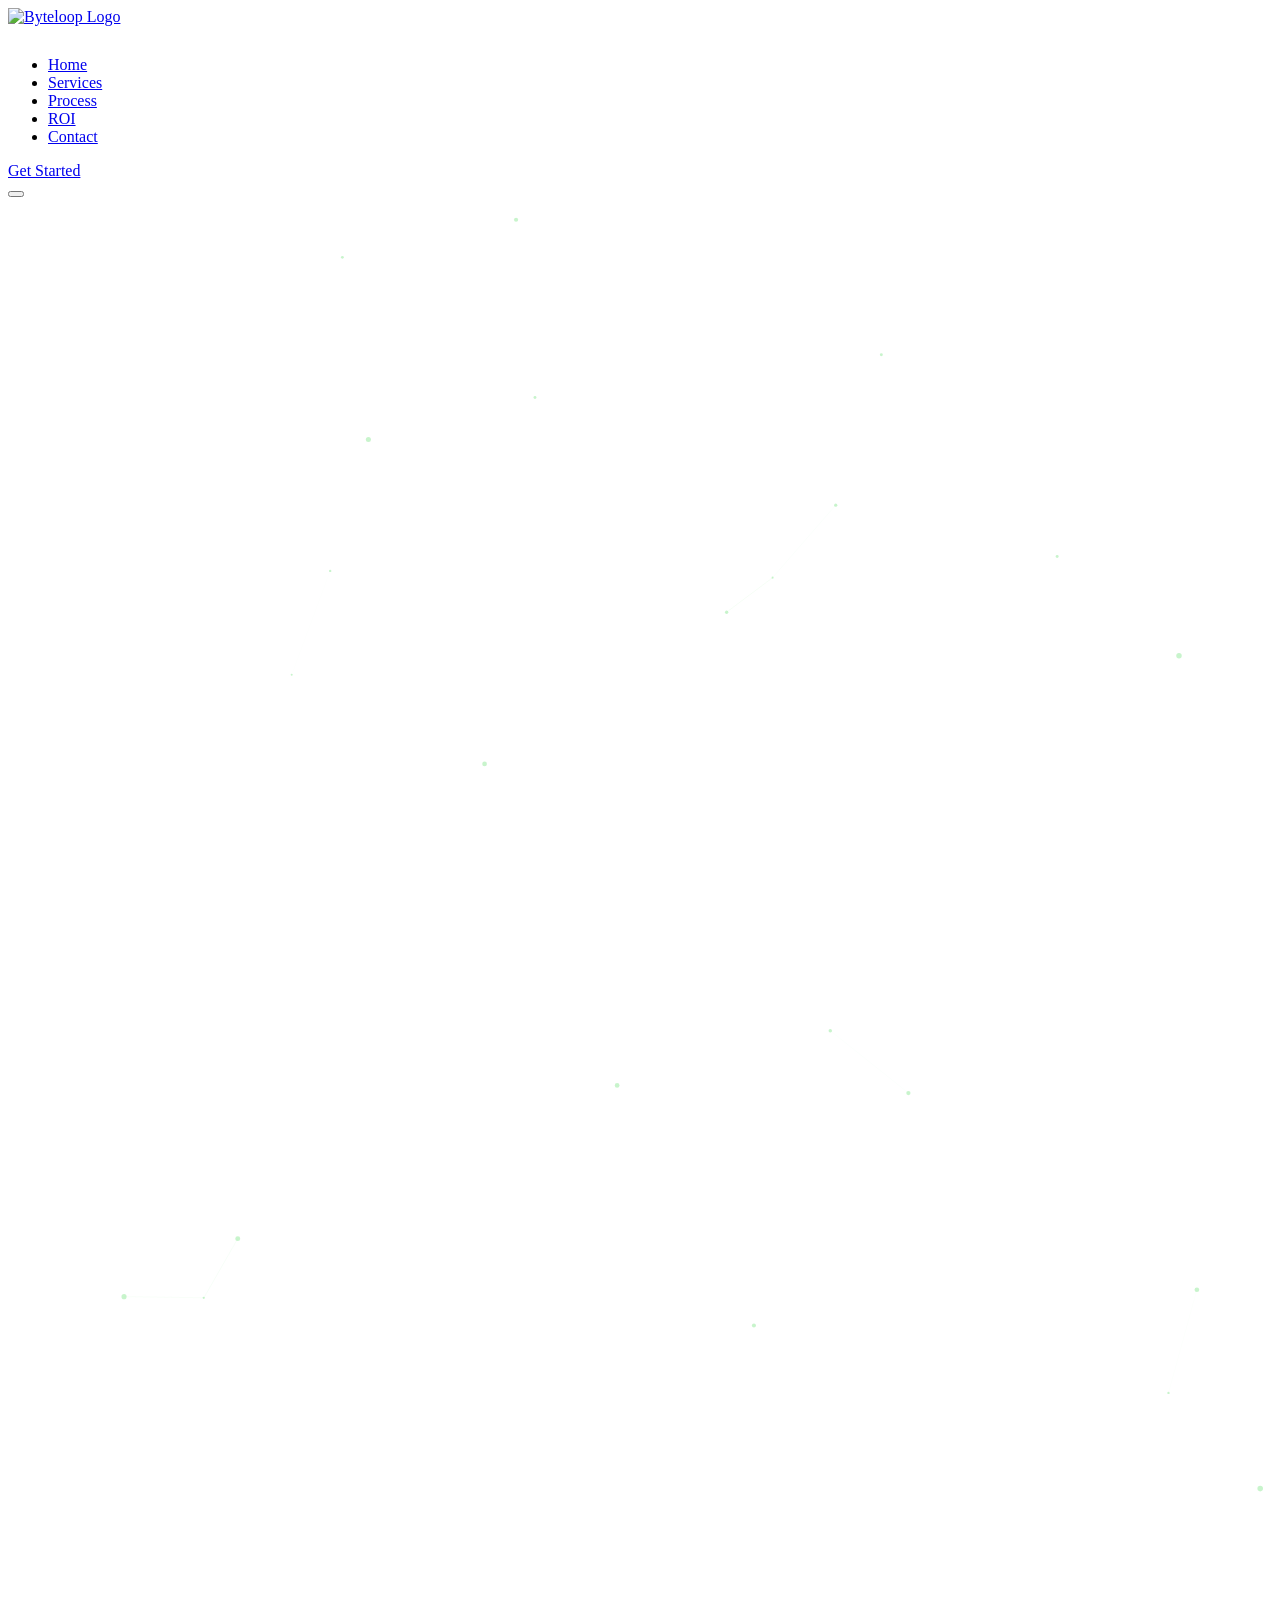
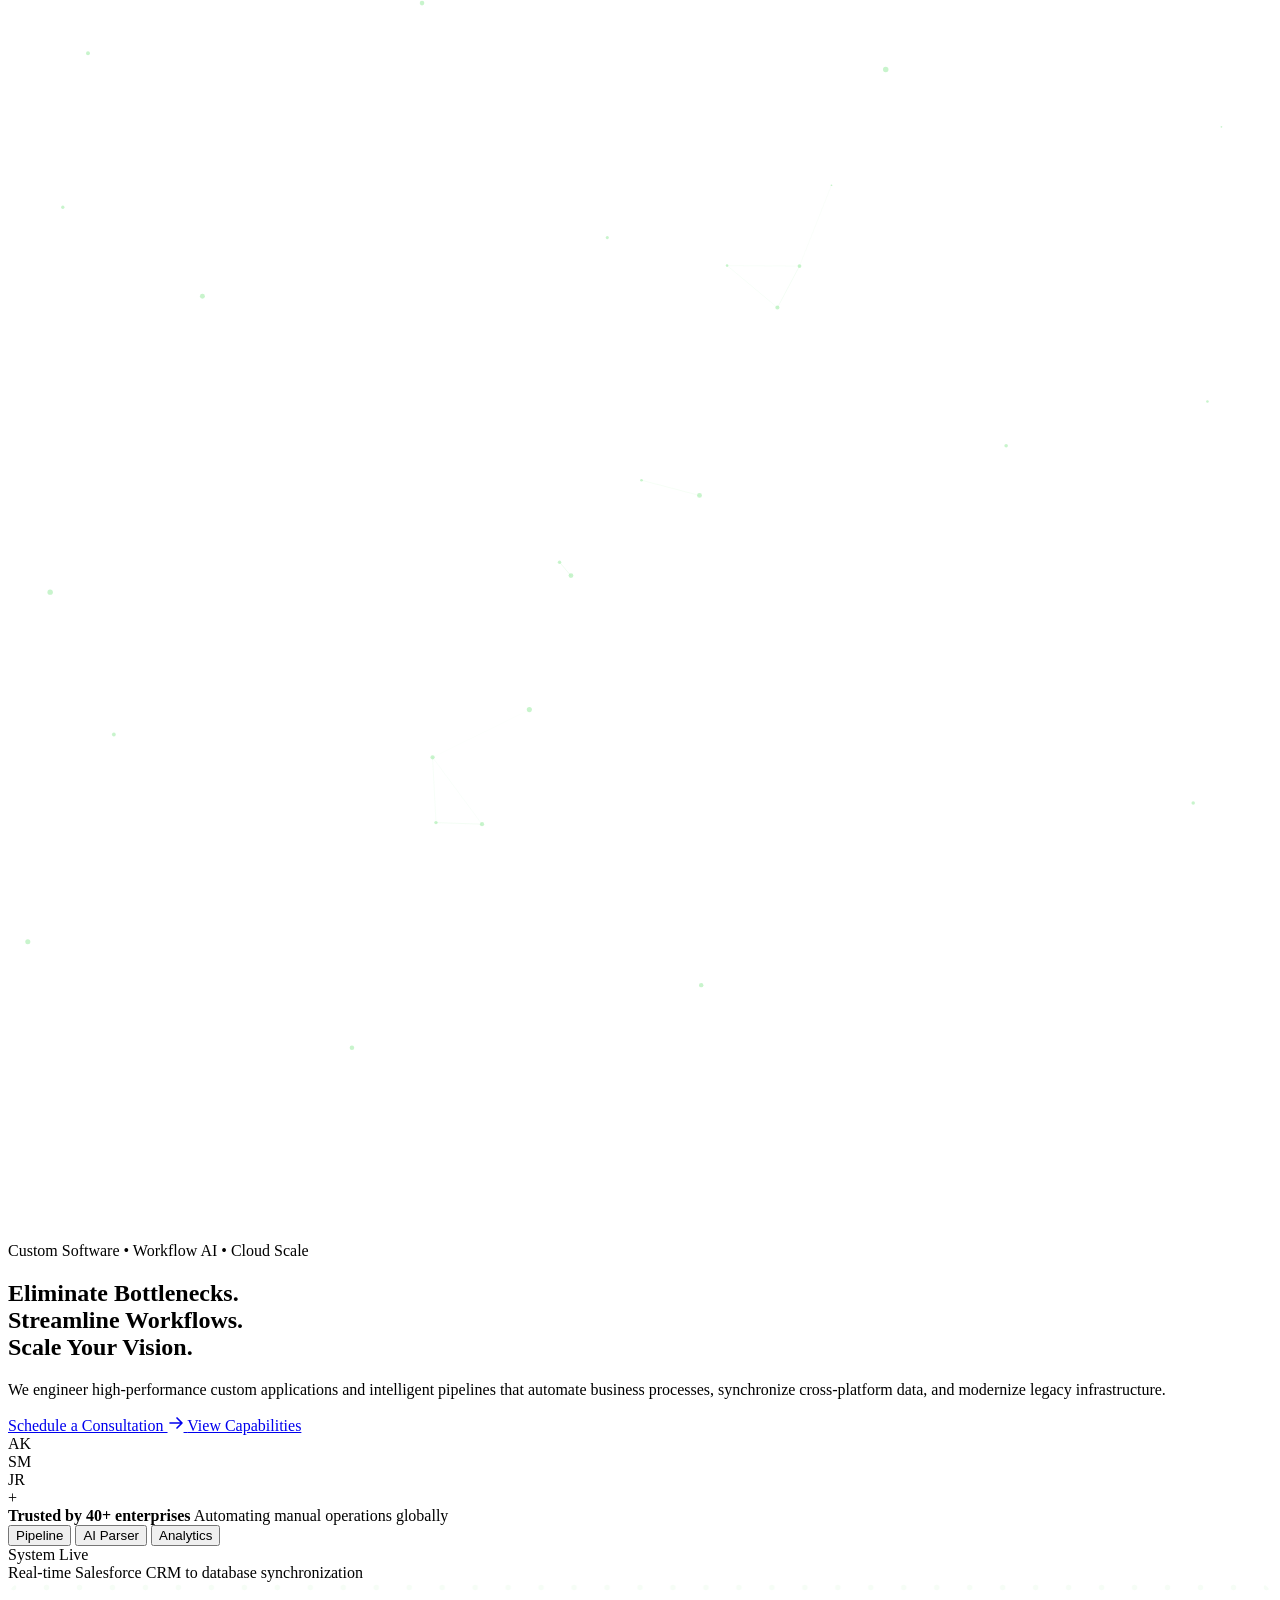
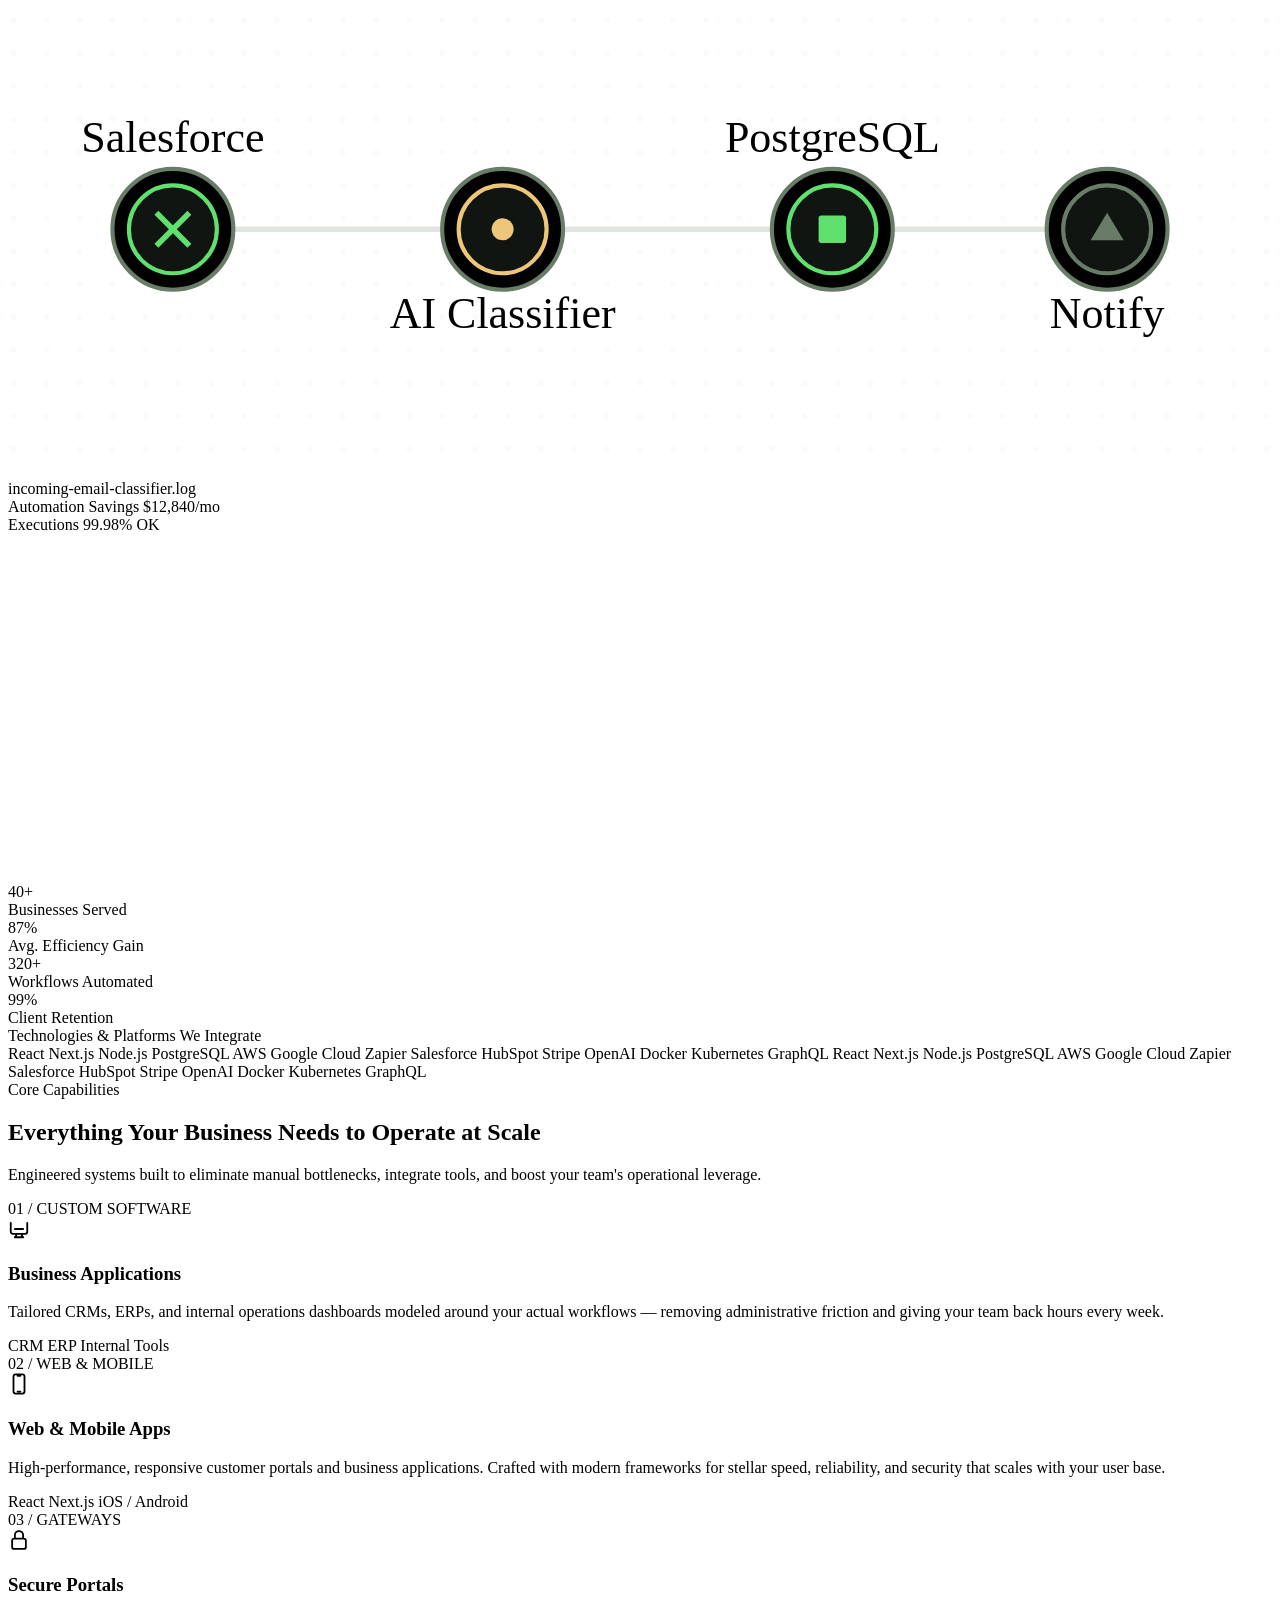
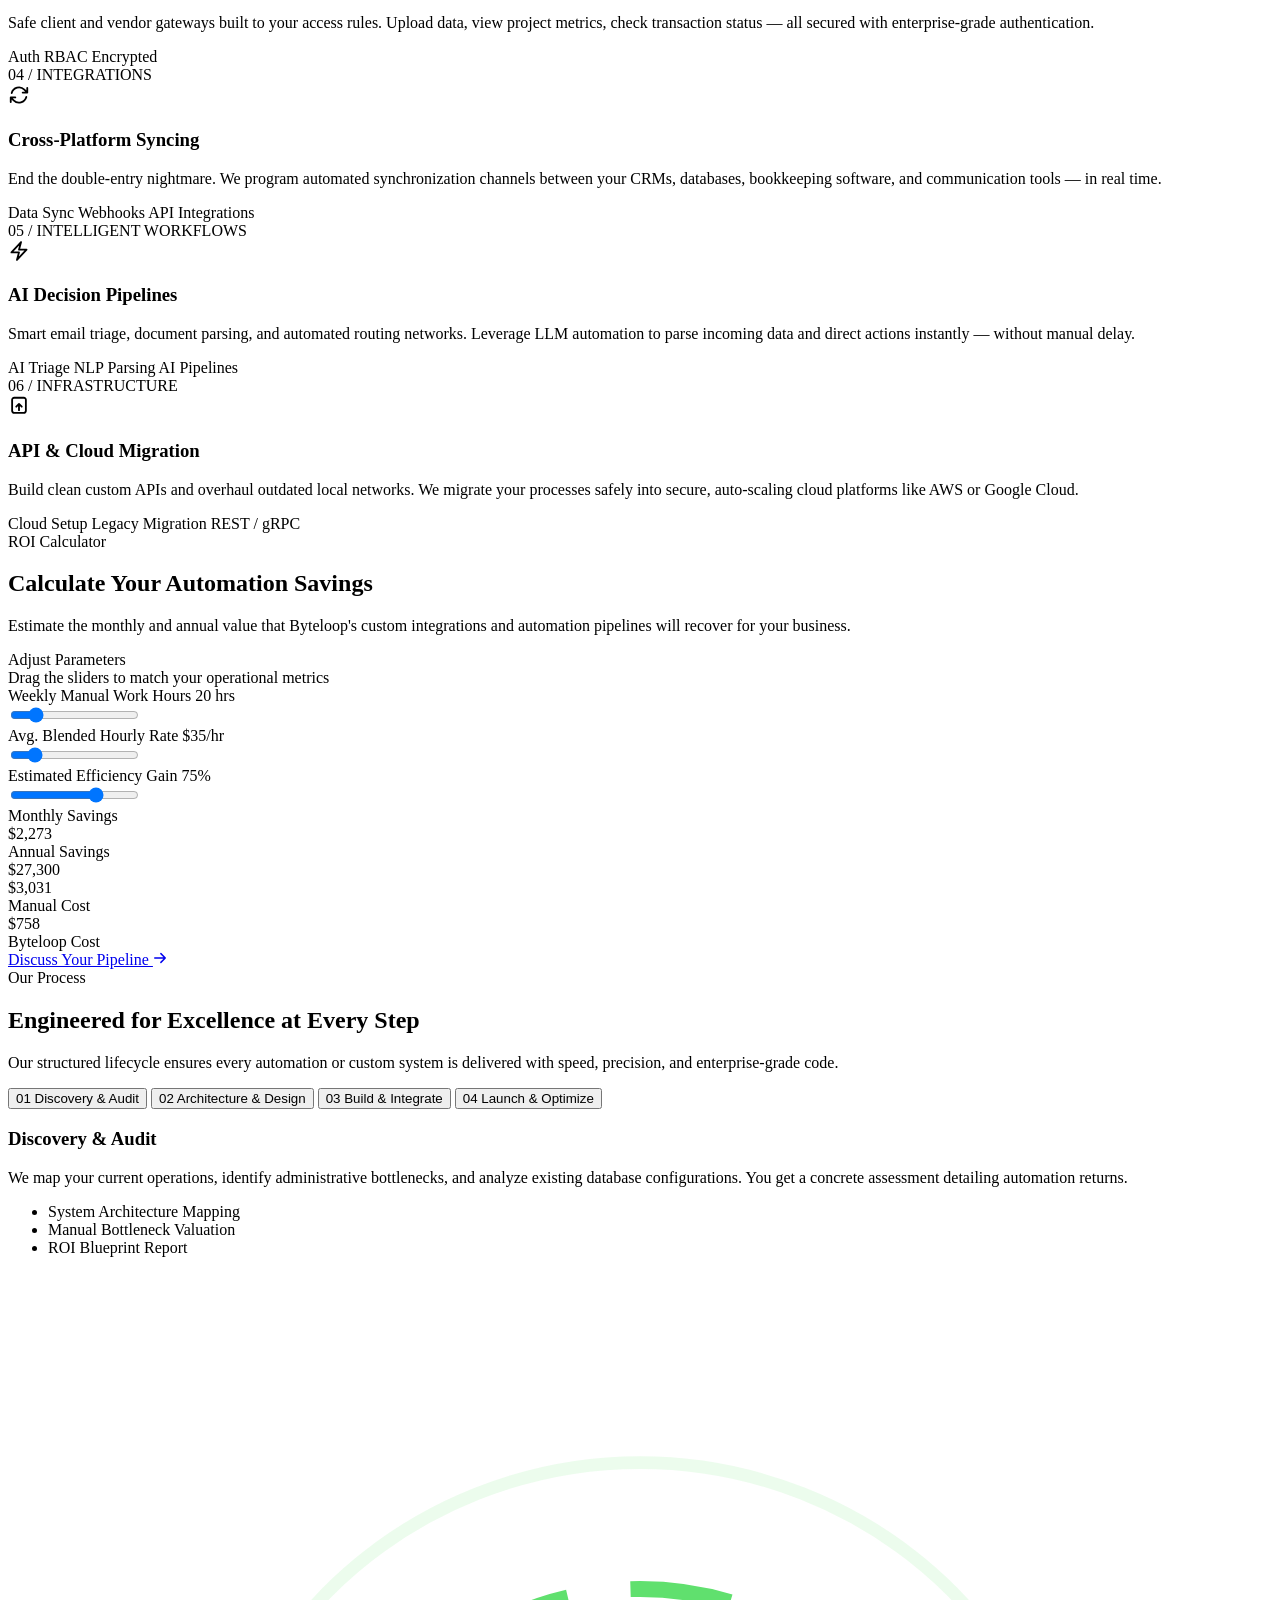
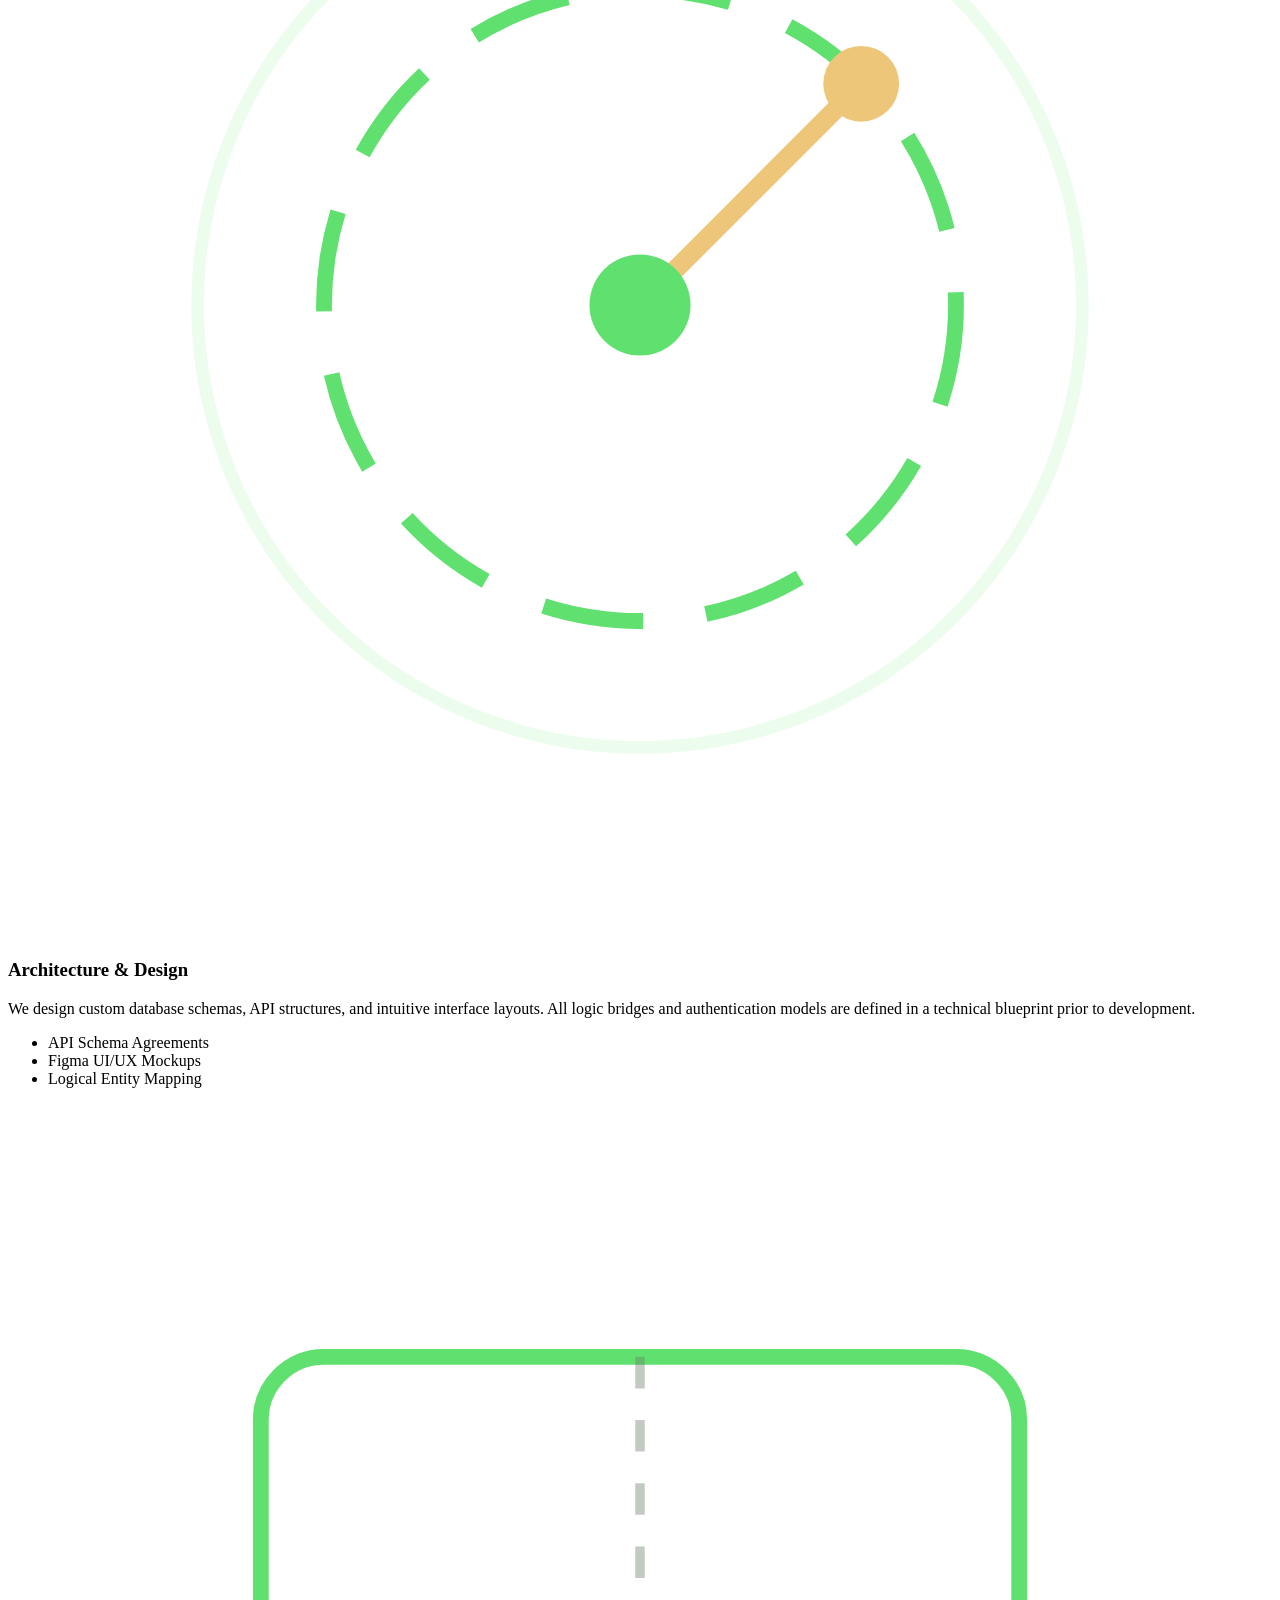
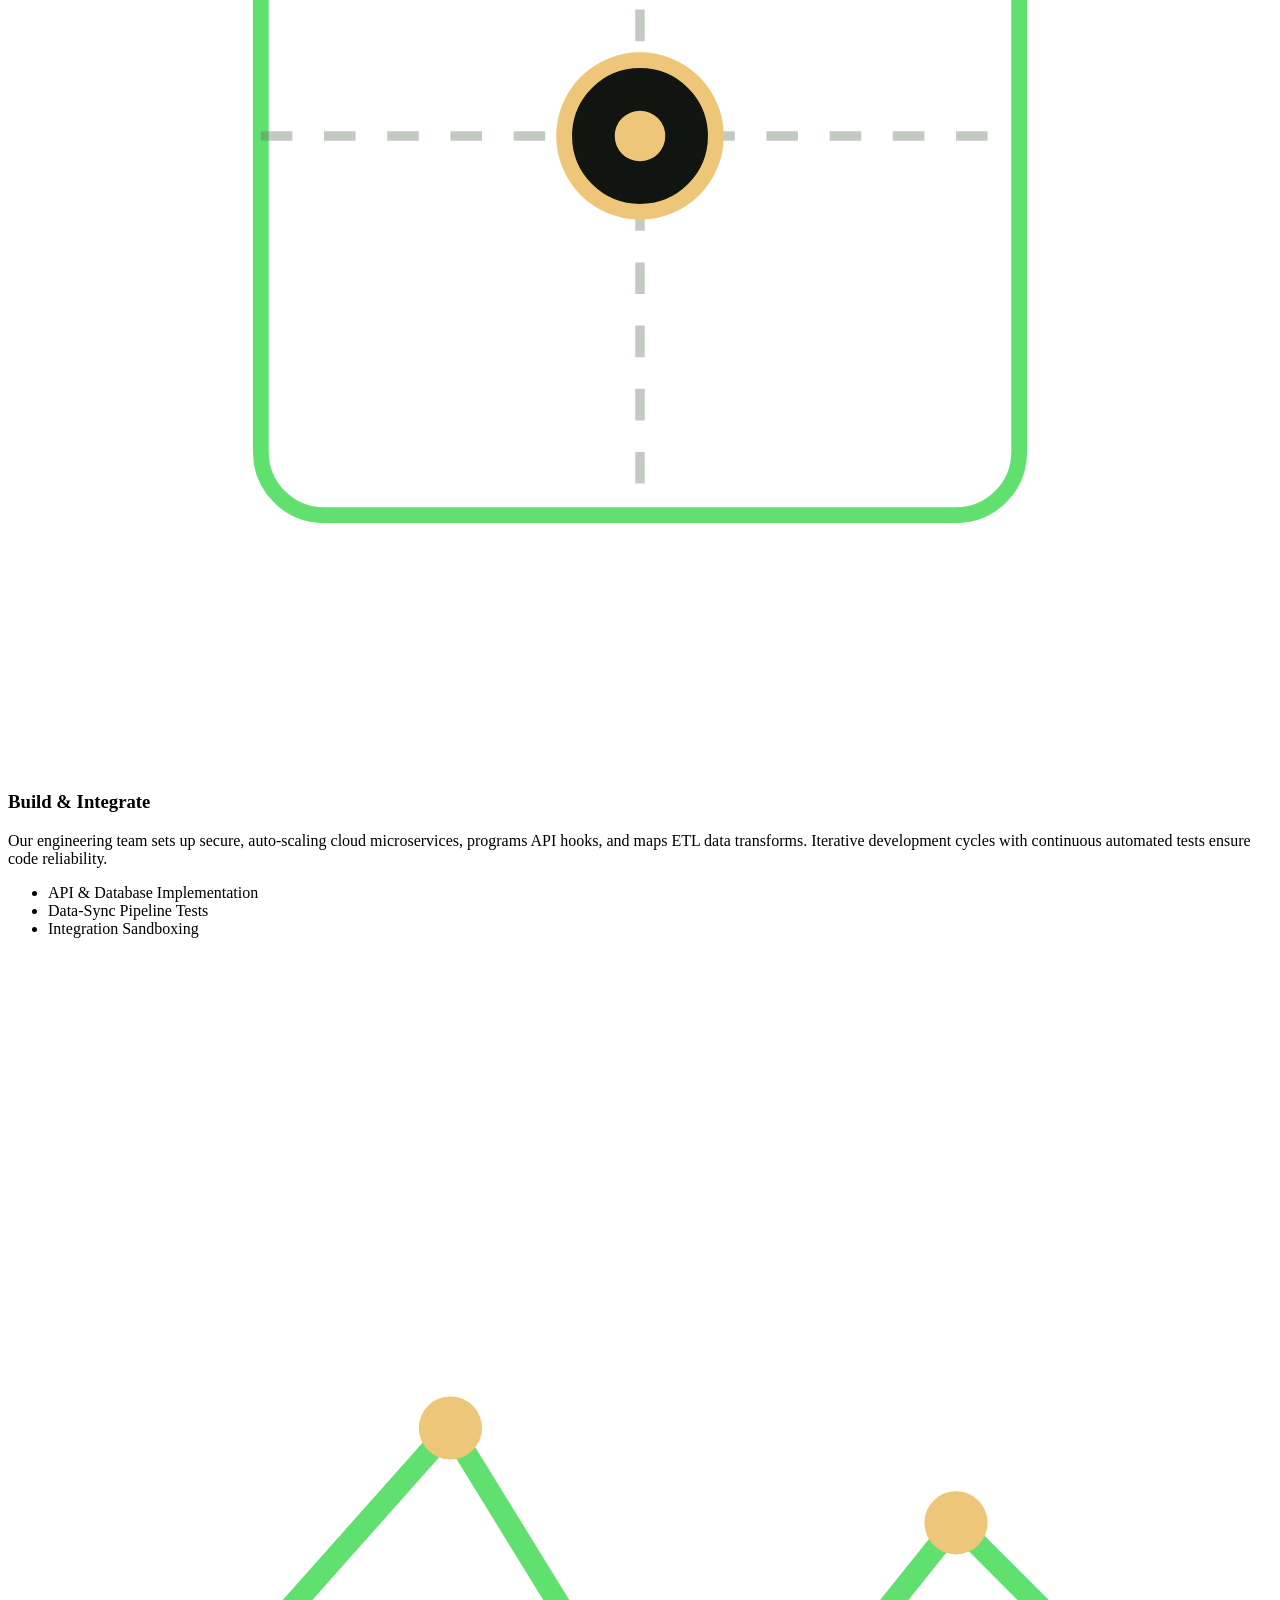
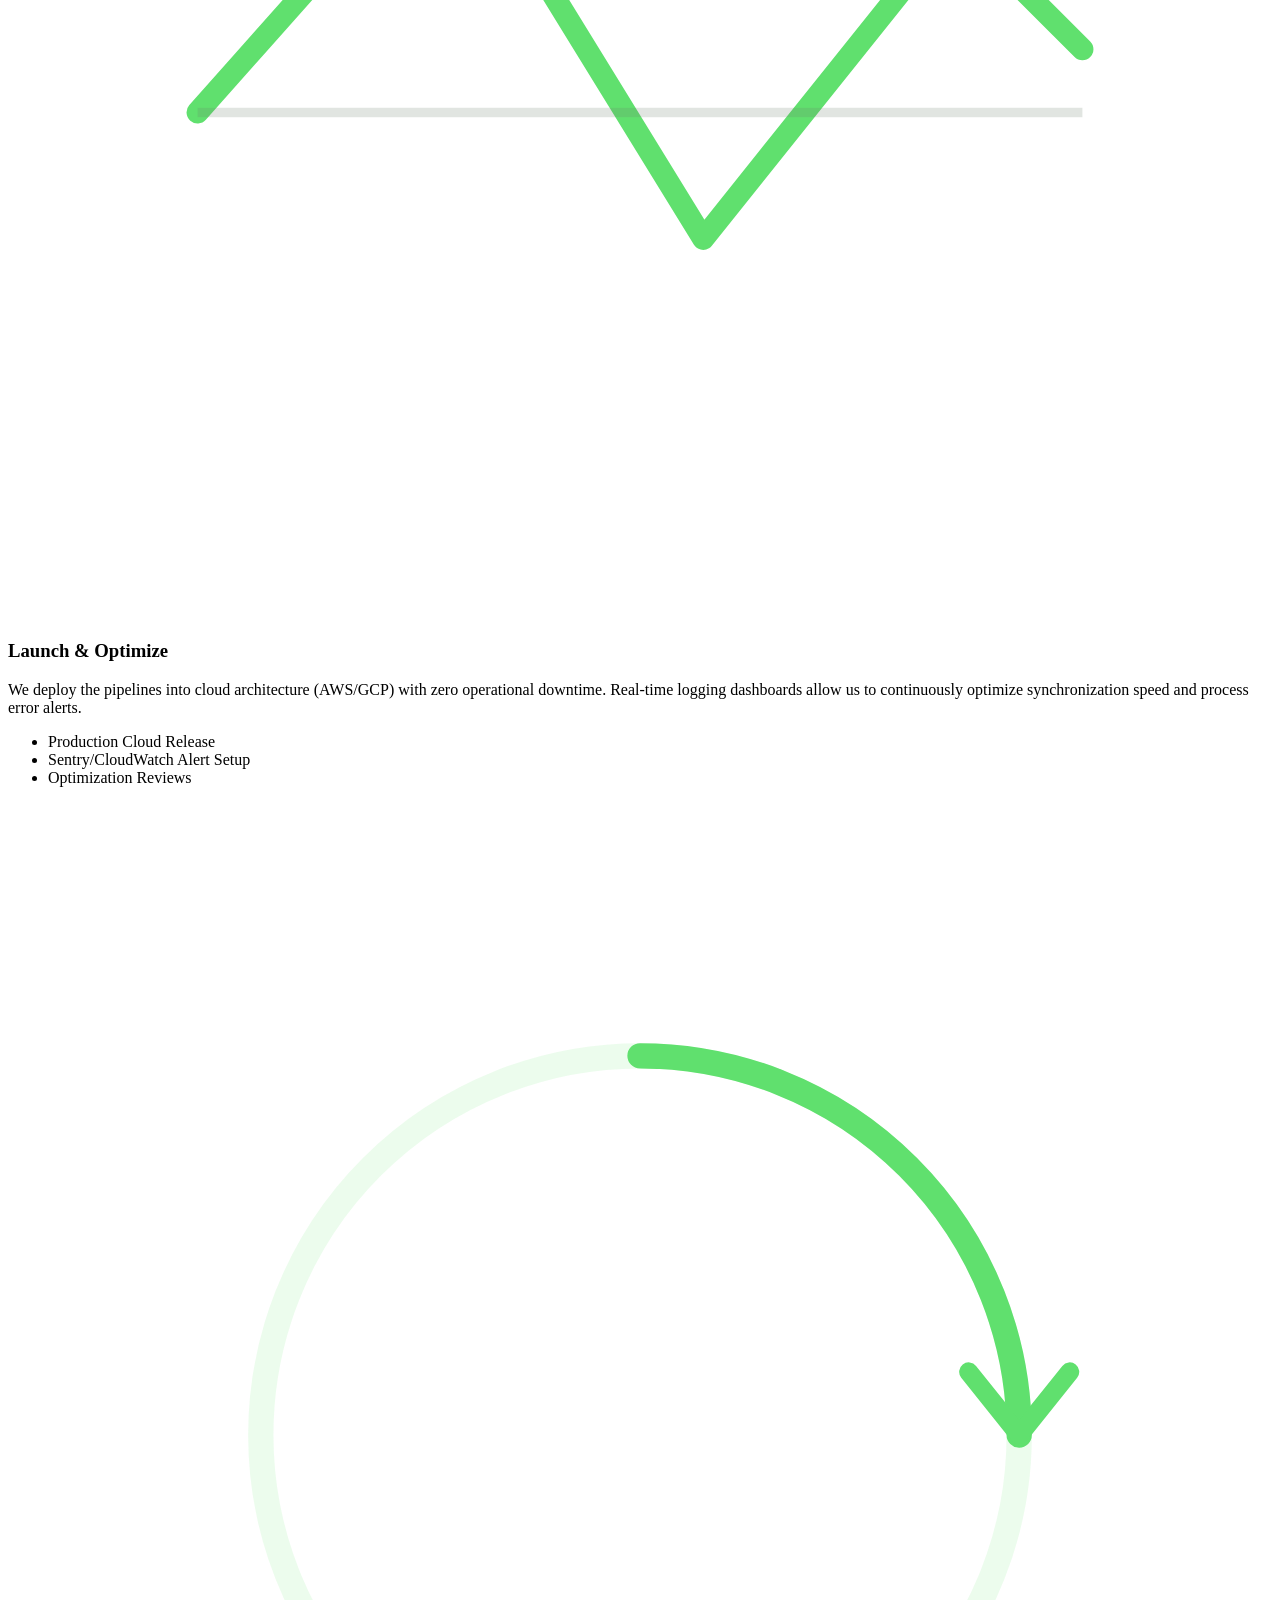
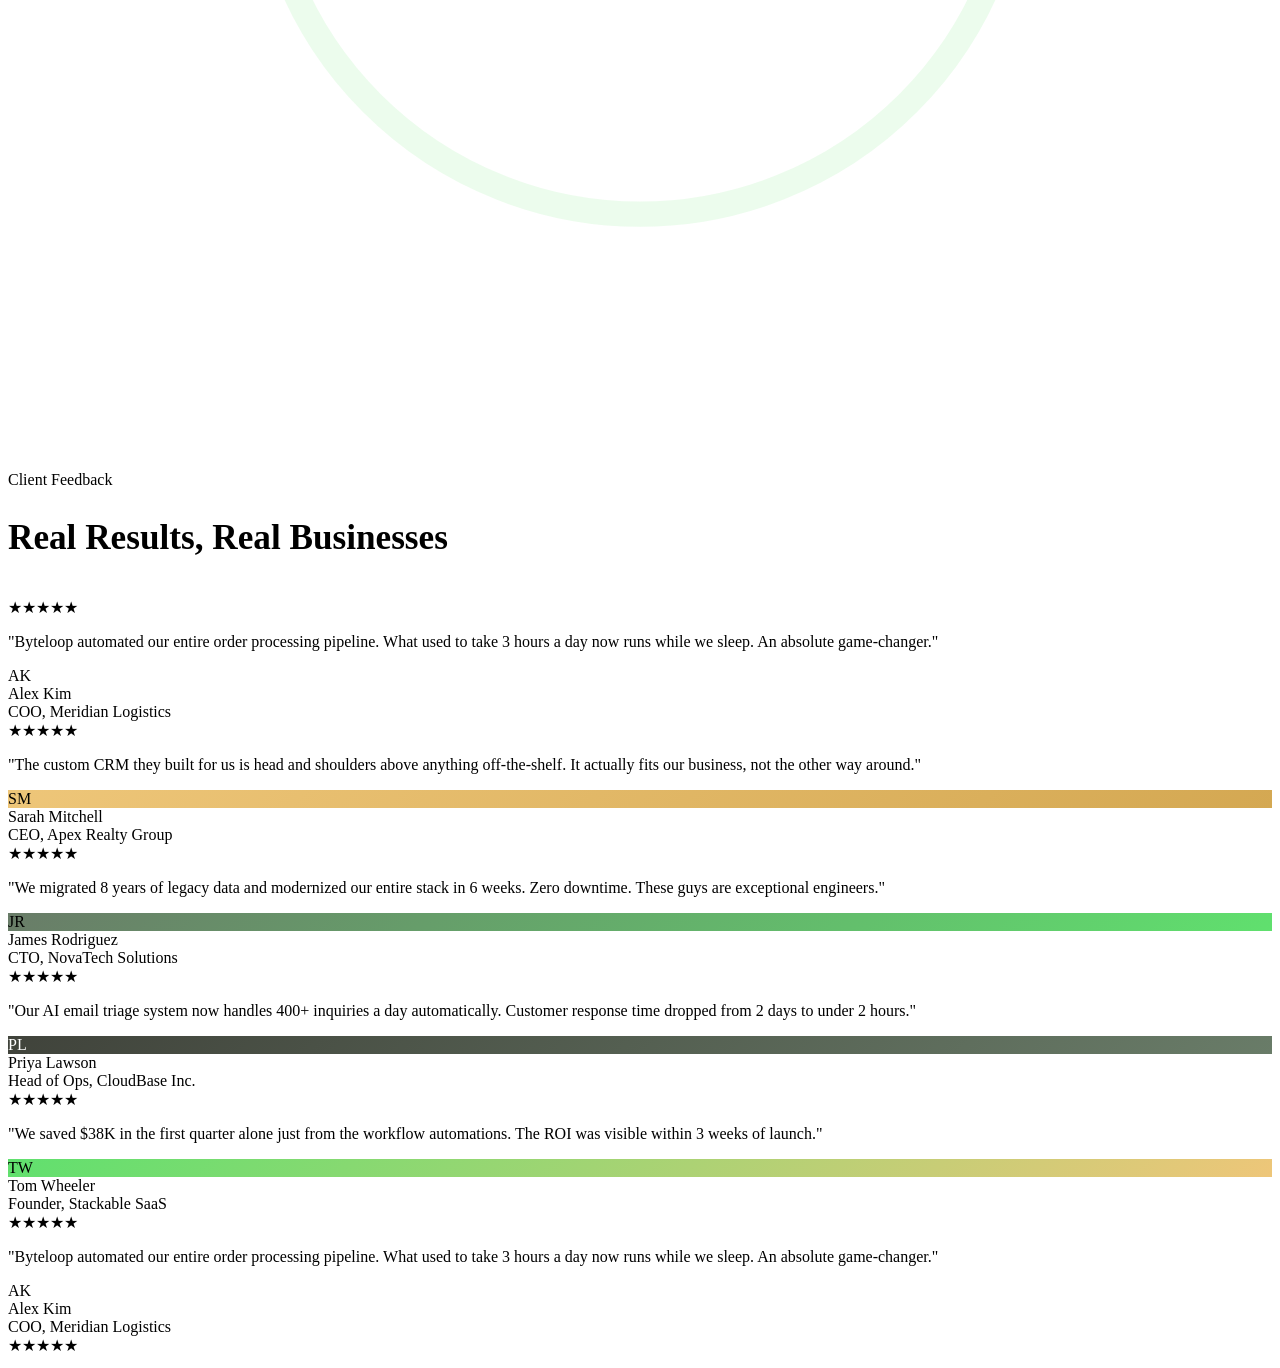
==== commit 5c8acc4e: "Design update + logo" ====
--- a/public/index.html
+++ b/public/index.html
@@ -1,7 +1,7 @@
 <!DOCTYPE html>
 <html lang="en">
 <head>
-	<meta name="generator" content="Hugo 0.161.1"><script src="/livereload.js?mindelay=10&amp;v=2&amp;port=1313&amp;path=livereload" data-no-instant defer></script>
+	<meta name="generator" content="Hugo 0.161.1">
   <meta charset="utf-8">
   <meta name="viewport" content="width=device-width, initial-scale=1">
   
@@ -18,24 +18,24 @@
   <meta name="description" content="We build custom software and intelligent automations that eliminate operational bottlenecks, streamline workflows, and scale your vision.">
   <meta name="author" content="Byteloop">
 
-  <link rel="canonical" href="http://localhost:1313/">
+  <link rel="canonical" href="https://byteloop.co/">
   
   
   <meta property="og:type" content="website">
-  <meta property="og:url" content="http://localhost:1313/">
+  <meta property="og:url" content="https://byteloop.co/">
   <meta property="og:title" content="Byteloop | Custom Software &amp; AI Automation">
   <meta property="og:description" content="We build custom software and intelligent automations that eliminate operational bottlenecks, streamline workflows, and scale your vision.">
   
   
   <meta property="twitter:card" content="summary_large_image">
-  <meta property="twitter:url" content="http://localhost:1313/">
+  <meta property="twitter:url" content="https://byteloop.co/">
   <meta property="twitter:title" content="Byteloop | Custom Software &amp; AI Automation">
   <meta property="twitter:description" content="We build custom software and intelligent automations that eliminate operational bottlenecks, streamline workflows, and scale your vision.">
 
   
   
   
-    <link rel="stylesheet" href="/css/main.min.7ab167a61e5fd1f90246eab17ce39e49c3f9622ff0714f3c2ca1c72992604d72.css" integrity="sha256-erFnph5f0fkCRuqxfOOeScP5Yi/wcU88LKHHKZJgTXI=" crossorigin="anonymous">
+    <link rel="stylesheet" href="/css/main.min.3dfd76b6610e7c15f50f599fb6a3817c2b9783577e596cc084aa57489cb96f6a.css" integrity="sha256-Pf12tmEOfBX1D1mftqOBfCuXg1d&#43;WWzAhKpXSJy5b2o=" crossorigin="anonymous">
   
 </head>
 <body>
@@ -46,23 +46,7 @@
 
     
     <a href="/" class="logo" aria-label="Byteloop Home">
-      <svg class="logo-svg" width="28" height="28" viewBox="0 0 32 32" fill="none" xmlns="http://www.w3.org/2000/svg" aria-hidden="true" style="filter: drop-shadow(0 0 8px rgba(96,224,110,0.4));">
-        
-        <polygon points="16,3 27,9.5 27,22.5 16,29 5,22.5 5,9.5" stroke="url(#nlogoG1)" stroke-width="2" fill="none" stroke-linejoin="round"/>
-        <polygon points="16,8 23,12 23,20 16,24 9,20 9,12" stroke="url(#nlogoG2)" stroke-width="1.5" fill="none" stroke-linejoin="round" stroke-dasharray="3 3"/>
-        <circle cx="16" cy="16" r="2.5" fill="#60e06e"/>
-        <defs>
-          <linearGradient id="nlogoG1" x1="5" y1="3" x2="27" y2="29" gradientUnits="userSpaceOnUse">
-            <stop stop-color="#60e06e"/>
-            <stop offset="1" stop-color="#eec679"/>
-          </linearGradient>
-          <linearGradient id="nlogoG2" x1="9" y1="8" x2="23" y2="24" gradientUnits="userSpaceOnUse">
-            <stop stop-color="#697c68"/>
-            <stop offset="1" stop-color="#60e06e"/>
-          </linearGradient>
-        </defs>
-      </svg>
-      <span class="logo-wordmark">byteloop</span>
+      <img src="/logo.svg" alt="Byteloop Logo" class="logo-img" style="height: 32px; width: auto; display: block;">
     </a>
 
     
@@ -102,23 +86,18 @@
 
 <section class="hero" id="hero" aria-label="Hero">
   
-  <div class="hero-orb hero-orb-1" aria-hidden="true"></div>
-  <div class="hero-orb hero-orb-2" aria-hidden="true"></div>
-  <div class="hero-orb hero-orb-3" aria-hidden="true"></div>
-  
+  <canvas id="hero-canvas" aria-hidden="true"></canvas>
   <div class="hero-grid" aria-hidden="true"></div>
-  
-  <canvas id="hero-canvas" aria-hidden="true"></canvas>
 
   <div class="hero-content container">
     <div class="hero-inner">
 
       
-      <div>
+      <div class="hero-text-panel reveal">
         
         <div class="hero-eyebrow">
           <span class="hero-eyebrow-dot"></span>
-          Operations &bull; Automation &bull; Scale
+          Custom Software &bull; Workflow AI &bull; Cloud Scale
         </div>
 
         <h1 class="hero-title">
@@ -128,9 +107,7 @@
         </h1>
 
         <p class="hero-lead">
-          We build custom software and intelligent automations that optimize your
-          business processes, synchronize cross-platform data, and modernize
-          legacy infrastructure — so your team can focus on growth.
+          We engineer high-performance custom applications and intelligent pipelines that automate business processes, synchronize cross-platform data, and modernize legacy infrastructure.
         </p>
 
         <div class="hero-actions">
@@ -152,94 +129,134 @@
             <div class="hero-avatar">+</div>
           </div>
           <div class="hero-social-text">
-            <strong>Trusted by 40+ businesses</strong>
-            Operational bottlenecks solved
-          </div>
-        </div>
-      </div>
-
-      
-      <div class="hero-visual" aria-hidden="true">
-        
-        <div class="hero-badge-float hero-badge-float-1">
-          <svg width="14" height="14" fill="none" viewBox="0 0 24 24" stroke="currentColor" stroke-width="2.5" style="color:#60e06e">
-            <path stroke-linecap="round" stroke-linejoin="round" d="M4.5 12.75l6 6 9-13.5"/>
-          </svg>
-          Pipeline Active
-        </div>
-
-        
-        <div class="hero-badge-float hero-badge-float-2">
-          <svg width="14" height="14" fill="none" viewBox="0 0 24 24" stroke="currentColor" stroke-width="2" style="color:#eec679">
-            <path stroke-linecap="round" stroke-linejoin="round" d="M3.75 13.5l10.5-11.25L12 10.5h8.25L9.75 21.75 12 13.5H3.75z"/>
-          </svg>
-          87% Efficiency Gain
-        </div>
-
-        <div class="hero-dashboard">
+            <strong>Trusted by 40+ enterprises</strong>
+            Automating manual operations globally
+          </div>
+        </div>
+      </div>
+
+      
+      <div class="hero-visual reveal reveal-delay-1" aria-hidden="true">
+        <div class="control-center card">
           
-          <div class="dashboard-topbar">
-            <div class="dashboard-dots">
-              <span></span><span></span><span></span>
+          
+          <div class="control-center-header">
+            <div class="control-center-tabs" role="tablist">
+              <button class="cc-tab active" data-tab="pipeline" role="tab" aria-selected="true" id="tab-btn-pipeline">
+                Pipeline
+              </button>
+              <button class="cc-tab" data-tab="parser" role="tab" aria-selected="false" id="tab-btn-parser">
+                AI Parser
+              </button>
+              <button class="cc-tab" data-tab="analytics" role="tab" aria-selected="false" id="tab-btn-analytics">
+                Analytics
+              </button>
             </div>
-            <div class="dashboard-url">byteloop.app/dashboard</div>
+            <div class="control-center-status">
+              <span class="status-pulse-dot"></span> System Live
+            </div>
           </div>
 
           
-          <div class="dashboard-stats-row">
-            <div class="dash-stat">
-              <div class="dash-stat-val">$42K</div>
-              <div class="dash-stat-label">Saved / mo.</div>
+          <div class="control-center-body">
+            
+            
+            <div class="cc-content active" id="tab-pipeline">
+              <div class="pipeline-description">Real-time Salesforce CRM to database synchronization</div>
+              <svg viewBox="0 0 460 180" class="pipeline-svg">
+                
+                <defs>
+                  <pattern id="miniGrid" width="12" height="12" patternUnits="userSpaceOnUse">
+                    <circle cx="2" cy="2" r="1" fill="rgba(96,224,110,0.06)"/>
+                  </pattern>
+                  <linearGradient id="flowGrad" x1="0%" y1="0%" x2="100%" y2="0%">
+                    <stop offset="0%" stop-color="#60e06e" stop-opacity="0"/>
+                    <stop offset="50%" stop-color="#60e06e" stop-opacity="1"/>
+                    <stop offset="100%" stop-color="#60e06e" stop-opacity="0"/>
+                  </linearGradient>
+                </defs>
+                <rect width="100%" height="100%" fill="url(#miniGrid)" rx="6"/>
+                
+                
+                <path d="M 60,90 L 180,90" stroke="rgba(105,124,104,0.2)" stroke-width="2"/>
+                <path d="M 180,90 L 300,90" stroke="rgba(105,124,104,0.2)" stroke-width="2"/>
+                <path d="M 300,90 L 400,90" stroke="rgba(105,124,104,0.2)" stroke-width="2"/>
+                
+                
+                <path d="M 60,90 L 180,90" stroke="url(#flowGrad)" stroke-width="3.5" stroke-linecap="round" class="flow-line-anim"/>
+                <path d="M 180,90 L 300,90" stroke="url(#flowGrad)" stroke-width="3.5" stroke-linecap="round" class="flow-line-anim flow-delay-1"/>
+                <path d="M 300,90 L 400,90" stroke="url(#flowGrad)" stroke-width="3.5" stroke-linecap="round" class="flow-line-anim flow-delay-2"/>
+                
+                
+                <g class="pipeline-node" transform="translate(60, 90)">
+                  <circle r="22" fill="#000100" stroke="#697c68" stroke-width="1.5"/>
+                  <circle r="16" fill="#111511" stroke="#60e06e" stroke-width="1.5" class="node-inner-pulse"/>
+                  <path d="M -6,-6 L 6,6 M -6,6 L 6,-6" stroke="#60e06e" stroke-width="2"/>
+                  <text y="-28" class="node-label" text-anchor="middle">Salesforce</text>
+                </g>
+                <g class="pipeline-node" transform="translate(180, 90)">
+                  <circle r="22" fill="#000100" stroke="#697c68" stroke-width="1.5"/>
+                  <circle r="16" fill="#111511" stroke="#eec679" stroke-width="1.5" class="node-inner-pulse"/>
+                  <circle cx="0" cy="0" r="4" fill="#eec679"/>
+                  <text y="36" class="node-label" text-anchor="middle">AI Classifier</text>
+                </g>
+                <g class="pipeline-node" transform="translate(300, 90)">
+                  <circle r="22" fill="#000100" stroke="#697c68" stroke-width="1.5"/>
+                  <circle r="16" fill="#111511" stroke="#60e06e" stroke-width="1.5" class="node-inner-pulse"/>
+                  <rect x="-5" y="-5" width="10" height="10" fill="#60e06e" rx="1"/>
+                  <text y="-28" class="node-label" text-anchor="middle">PostgreSQL</text>
+                </g>
+                <g class="pipeline-node" transform="translate(400, 90)">
+                  <circle r="22" fill="#000100" stroke="#697c68" stroke-width="1.5"/>
+                  <circle r="16" fill="#111511" stroke="#697c68" stroke-width="1.5"/>
+                  <polygon points="0,-6 6,4 -6,4" fill="#697c68"/>
+                  <text y="36" class="node-label" text-anchor="middle">Notify</text>
+                </g>
+              </svg>
             </div>
-            <div class="dash-stat">
-              <div class="dash-stat-val">1.2K</div>
-              <div class="dash-stat-label">Tasks Auto.</div>
+
+            
+            <div class="cc-content" id="tab-parser">
+              <div class="terminal-container">
+                <div class="terminal-header">
+                  <span class="term-dot red"></span>
+                  <span class="term-dot yellow"></span>
+                  <span class="term-dot green"></span>
+                  <span class="term-title">incoming-email-classifier.log</span>
+                </div>
+                <div class="terminal-body" id="terminal-logs">
+                  
+                </div>
+              </div>
             </div>
-            <div class="dash-stat">
-              <div class="dash-stat-val">99.9%</div>
-              <div class="dash-stat-label">Uptime</div>
+
+            
+            <div class="cc-content" id="tab-analytics">
+              <div class="analytics-chart-container">
+                <div class="chart-header">
+                  <div class="chart-stat-item">
+                    <span class="chart-stat-label">Automation Savings</span>
+                    <span class="chart-stat-num">$12,840/mo</span>
+                  </div>
+                  <div class="chart-stat-item">
+                    <span class="chart-stat-label">Executions</span>
+                    <span class="chart-stat-num">99.98% OK</span>
+                  </div>
+                </div>
+                <svg viewBox="0 0 440 120" class="analytics-svg" id="analytics-svg">
+                  <defs>
+                    <linearGradient id="areaGradCC" x1="0" y1="0" x2="0" y2="1">
+                      <stop offset="0%" stop-color="#60e06e" stop-opacity="0.35"/>
+                      <stop offset="100%" stop-color="#60e06e" stop-opacity="0"/>
+                    </linearGradient>
+                  </defs>
+                  <path class="chart-area-path" d="M 0,120 L 0,90 Q 80,75 140,55 T 280,40 T 400,10 L 440,5 L 440,120 Z" fill="url(#areaGradCC)" opacity="0"/>
+                  <path class="chart-line-path" d="M 0,90 Q 80,75 140,55 T 280,40 T 400,10 L 440,5" fill="none" stroke="#60e06e" stroke-width="2.5" stroke-dasharray="600" stroke-dashoffset="600"/>
+                  <circle cx="440" cy="5" r="5" fill="#60e06e" class="chart-glow-dot" opacity="0"/>
+                </svg>
+              </div>
             </div>
-          </div>
-
-          
-          <div class="dashboard-chart">
-            <svg class="chart-svg" viewBox="0 0 300 70" preserveAspectRatio="none" overflow="visible">
-              <defs>
-                <linearGradient id="chartGrad" x1="0%" y1="0%" x2="100%" y2="0%">
-                  <stop offset="0%" stop-color="#40433b"/>
-                  <stop offset="100%" stop-color="#60e06e"/>
-                </linearGradient>
-                <linearGradient id="areaGrad" x1="0%" y1="0%" x2="0%" y2="100%">
-                  <stop offset="0%" stop-color="#60e06e" stop-opacity="0.35"/>
-                  <stop offset="100%" stop-color="#60e06e" stop-opacity="0"/>
-                </linearGradient>
-              </defs>
-              <path class="chart-area" d="M0,60 L30,50 L60,42 L90,36 L120,28 L150,32 L180,20 L210,16 L240,10 L270,8 L300,4 L300,70 L0,70 Z"/>
-              <path class="chart-line" d="M0,60 L30,50 L60,42 L90,36 L120,28 L150,32 L180,20 L210,16 L240,10 L270,8 L300,4"/>
-            </svg>
-          </div>
-
-          
-          <div class="dashboard-pipeline">
-            <div class="pipe-node">
-              <span class="pipe-node-dot active"></span>
-              CRM Sync
-            </div>
-            <span class="pipe-arrow">→</span>
-            <div class="pipe-node">
-              <span class="pipe-node-dot pending"></span>
-              AI Parse
-            </div>
-            <span class="pipe-arrow">→</span>
-            <div class="pipe-node">
-              <span class="pipe-node-dot active"></span>
-              Reporting
-            </div>
-            <span class="pipe-arrow">→</span>
-            <div class="pipe-node">
-              <span class="pipe-node-dot idle"></span>
-              Notify
-            </div>
+
           </div>
         </div>
       </div>
@@ -274,7 +291,7 @@
 
 
 <div class="tech-band">
-  <div class="tech-band-label">Technologies & Platforms We Work With</div>
+  <div class="tech-band-label">Technologies & Platforms We Integrate</div>
   <div class="tech-logos-wrap">
     <div class="tech-logos" aria-hidden="true">
       <span class="tech-logo-item">React</span>
@@ -319,27 +336,22 @@
         Everything Your Business Needs to <span class="gradient-text">Operate at Scale</span>
       </h2>
       <p class="section-subtitle">
-        Specialized engineering services built to eliminate manual work, integrate systems,
-        and boost your team's operational leverage.
+        Engineered systems built to eliminate manual bottlenecks, integrate tools, and boost your team's operational leverage.
       </p>
     </header>
 
     <div class="services-grid">
-
-      
-      <div class="service-card reveal" id="service-custom-software">
-        <div class="service-num">01 / Custom Software</div>
-        <div class="service-icon">
-          <div class="service-icon-bg"></div>
-          <svg width="26" height="26" fill="none" stroke="currentColor" stroke-width="1.75" viewBox="0 0 24 24">
+      
+      <div class="service-card card reveal" id="service-custom-software">
+        <div class="service-num">01 / CUSTOM SOFTWARE</div>
+        <div class="card-icon">
+          <svg width="22" height="22" fill="none" stroke="currentColor" stroke-width="2" viewBox="0 0 24 24">
             <path stroke-linecap="round" stroke-linejoin="round" d="M9 17.25v1.007a3 3 0 01-.879 2.122L7.5 21h9l-.621-.621A3 3 0 0115 18.257V17.25m6-12V15a2.25 2.25 0 01-2.25 2.25H5.25A2.25 2.25 0 013 15V5.25M7.5 12h9"/>
           </svg>
         </div>
         <h3 class="service-title">Business Applications</h3>
         <p class="service-desc">
-          Tailored CRMs, ERPs, and internal operations dashboards modeled around
-          your actual workflows — removing administrative friction and giving your
-          team back hours every week.
+          Tailored CRMs, ERPs, and internal operations dashboards modeled around your actual workflows — removing administrative friction and giving your team back hours every week.
         </p>
         <div class="service-tags">
           <span class="service-tag">CRM</span>
@@ -349,19 +361,16 @@
       </div>
 
       
-      <div class="service-card reveal reveal-delay-1" id="service-web-mobile">
-        <div class="service-num">02 / Digital Products</div>
-        <div class="service-icon">
-          <div class="service-icon-bg"></div>
-          <svg width="26" height="26" fill="none" stroke="currentColor" stroke-width="1.75" viewBox="0 0 24 24">
+      <div class="service-card card reveal reveal-delay-1" id="service-web-mobile">
+        <div class="service-num">02 / WEB &amp; MOBILE</div>
+        <div class="card-icon">
+          <svg width="22" height="22" fill="none" stroke="currentColor" stroke-width="2" viewBox="0 0 24 24">
             <path stroke-linecap="round" stroke-linejoin="round" d="M10.5 1.5H8.25A2.25 2.25 0 006 3.75v16.5a2.25 2.25 0 002.25 2.25h7.5A2.25 2.25 0 0018 20.25V3.75a2.25 2.25 0 00-2.25-2.25H13.5m-3 0V3h3V1.5m-3 0h3m-3 18.75h3"/>
           </svg>
         </div>
         <h3 class="service-title">Web &amp; Mobile Apps</h3>
         <p class="service-desc">
-          High-performance, responsive customer portals and business applications.
-          Crafted with modern frameworks for stellar speed, reliability, and
-          security that scales with your user base.
+          High-performance, responsive customer portals and business applications. Crafted with modern frameworks for stellar speed, reliability, and security that scales with your user base.
         </p>
         <div class="service-tags">
           <span class="service-tag">React</span>
@@ -371,19 +380,16 @@
       </div>
 
       
-      <div class="service-card reveal reveal-delay-2" id="service-portals">
-        <div class="service-num">03 / Client Portals</div>
-        <div class="service-icon">
-          <div class="service-icon-bg"></div>
-          <svg width="26" height="26" fill="none" stroke="currentColor" stroke-width="1.75" viewBox="0 0 24 24">
+      <div class="service-card card reveal reveal-delay-2" id="service-portals">
+        <div class="service-num">03 / GATEWAYS</div>
+        <div class="card-icon">
+          <svg width="22" height="22" fill="none" stroke="currentColor" stroke-width="2" viewBox="0 0 24 24">
             <path stroke-linecap="round" stroke-linejoin="round" d="M16.5 10.5V6.75a4.5 4.5 0 10-9 0v3.75m-.75 11.25h10.5a2.25 2.25 0 002.25-2.25v-6.75a2.25 2.25 0 00-2.25-2.25H6.75a2.25 2.25 0 00-2.25 2.25v6.75a2.25 2.25 0 002.25 2.25z"/>
           </svg>
         </div>
         <h3 class="service-title">Secure Portals</h3>
         <p class="service-desc">
-          Safe client and vendor gateways built to your access rules. Upload data,
-          view project metrics, check transaction status — all secured with
-          enterprise-grade authentication.
+          Safe client and vendor gateways built to your access rules. Upload data, view project metrics, check transaction status — all secured with enterprise-grade authentication.
         </p>
         <div class="service-tags">
           <span class="service-tag">Auth</span>
@@ -393,71 +399,61 @@
       </div>
 
       
-      <div class="service-card reveal" id="service-syncing">
-        <div class="service-num">04 / Workflow Automation</div>
-        <div class="service-icon">
-          <div class="service-icon-bg"></div>
-          <svg width="26" height="26" fill="none" stroke="currentColor" stroke-width="1.75" viewBox="0 0 24 24">
+      <div class="service-card card reveal" id="service-syncing">
+        <div class="service-num">04 / INTEGRATIONS</div>
+        <div class="card-icon">
+          <svg width="22" height="22" fill="none" stroke="currentColor" stroke-width="2" viewBox="0 0 24 24">
             <path stroke-linecap="round" stroke-linejoin="round" d="M16.023 9.348h4.992v-.001M2.985 19.644v-4.992m0 0h4.992m-4.993 0l3.181 3.183a8.25 8.25 0 0013.803-3.7M4.031 9.865a8.25 8.25 0 0113.803-3.7l3.181 3.182m0-4.991v4.99"/>
           </svg>
         </div>
         <h3 class="service-title">Cross-Platform Syncing</h3>
         <p class="service-desc">
-          End the double-entry nightmare. We program automated synchronization
-          channels between your CRMs, databases, bookkeeping software, and
-          communication tools — in real time.
+          End the double-entry nightmare. We program automated synchronization channels between your CRMs, databases, bookkeeping software, and communication tools — in real time.
         </p>
         <div class="service-tags">
-          <span class="service-tag">Zapier Alt.</span>
+          <span class="service-tag">Data Sync</span>
           <span class="service-tag">Webhooks</span>
-          <span class="service-tag">ETL</span>
-        </div>
-      </div>
-
-      
-      <div class="service-card reveal reveal-delay-1" id="service-ai">
-        <div class="service-num">05 / AI Automation</div>
-        <div class="service-icon">
-          <div class="service-icon-bg"></div>
-          <svg width="26" height="26" fill="none" stroke="currentColor" stroke-width="1.75" viewBox="0 0 24 24">
+          <span class="service-tag">API Integrations</span>
+        </div>
+      </div>
+
+      
+      <div class="service-card card reveal reveal-delay-1" id="service-ai">
+        <div class="service-num">05 / INTELLIGENT WORKFLOWS</div>
+        <div class="card-icon">
+          <svg width="22" height="22" fill="none" stroke="currentColor" stroke-width="2" viewBox="0 0 24 24">
             <path stroke-linecap="round" stroke-linejoin="round" d="M3.75 13.5l10.5-11.25L12 10.5h8.25L9.75 21.75 12 13.5H3.75z"/>
           </svg>
         </div>
         <h3 class="service-title">AI Decision Pipelines</h3>
         <p class="service-desc">
-          Smart email triage, document parsing, and automated routing networks.
-          Leverage LLM automation to parse incoming data and direct actions
-          instantly — without human intervention.
+          Smart email triage, document parsing, and automated routing networks. Leverage LLM automation to parse incoming data and direct actions instantly — without manual delay.
         </p>
         <div class="service-tags">
-          <span class="service-tag">LLM</span>
-          <span class="service-tag">NLP</span>
-          <span class="service-tag">Auto-routing</span>
-        </div>
-      </div>
-
-      
-      <div class="service-card reveal reveal-delay-2" id="service-cloud">
-        <div class="service-num">06 / Modernization</div>
-        <div class="service-icon">
-          <div class="service-icon-bg"></div>
-          <svg width="26" height="26" fill="none" stroke="currentColor" stroke-width="1.75" viewBox="0 0 24 24">
+          <span class="service-tag">AI Triage</span>
+          <span class="service-tag">NLP Parsing</span>
+          <span class="service-tag">AI Pipelines</span>
+        </div>
+      </div>
+
+      
+      <div class="service-card card reveal reveal-delay-2" id="service-cloud">
+        <div class="service-num">06 / INFRASTRUCTURE</div>
+        <div class="card-icon">
+          <svg width="22" height="22" fill="none" stroke="currentColor" stroke-width="2" viewBox="0 0 24 24">
             <path stroke-linecap="round" stroke-linejoin="round" d="M12 16.5V9.75m0 0l3 3m-3-3l-3 3M6.75 19.5h10.5a2.25 2.25 0 002.25-2.25V5.25a2.25 2.25 0 00-2.25-2.25H6.75a2.25 2.25 0 00-2.25 2.25v12a2.25 2.25 0 002.25 2.25z"/>
           </svg>
         </div>
         <h3 class="service-title">API &amp; Cloud Migration</h3>
         <p class="service-desc">
-          Build clean custom APIs and overhaul outdated local networks or fragile
-          VPS scripts. We migrate your processes safely into secure, auto-scaling
-          cloud platforms like AWS or GCP.
+          Build clean custom APIs and overhaul outdated local networks. We migrate your processes safely into secure, auto-scaling cloud platforms like AWS or Google Cloud.
         </p>
         <div class="service-tags">
-          <span class="service-tag">REST API</span>
-          <span class="service-tag">AWS</span>
-          <span class="service-tag">GCP</span>
-        </div>
-      </div>
-
+          <span class="service-tag">Cloud Setup</span>
+          <span class="service-tag">Legacy Migration</span>
+          <span class="service-tag">REST / gRPC</span>
+        </div>
+      </div>
     </div>
   </div>
 </section>
@@ -471,16 +467,15 @@
         Calculate Your <span class="gradient-text">Automation Savings</span>
       </h2>
       <p class="section-subtitle">
-        Estimate the monthly and annual value that Byteloop's intelligent automation
-        can recover for your business operations.
+        Estimate the monthly and annual value that Byteloop's custom integrations and automation pipelines will recover for your business.
       </p>
     </header>
 
     <div class="calculator-wrapper reveal">
       
-      <div>
-        <div class="calc-heading">Adjust Your Parameters</div>
-        <div class="calc-sub">Drag the sliders to match your business profile</div>
+      <div class="calculator-controls">
+        <div class="calc-heading">Adjust Parameters</div>
+        <div class="calc-sub">Drag the sliders to match your operational metrics</div>
 
         <div class="slider-group">
           <div class="slider-top">
@@ -492,7 +487,7 @@
 
         <div class="slider-group">
           <div class="slider-top">
-            <span class="slider-label">Avg. Employee Blended Rate</span>
+            <span class="slider-label">Avg. Blended Hourly Rate</span>
             <span class="slider-val" id="lbl-rate">$35/hr</span>
           </div>
           <input type="range" id="sl-rate" class="calc-slider" min="15" max="150" value="35" oninput="calcROI()" aria-label="Hourly rate">
@@ -508,18 +503,41 @@
       </div>
 
       
-      <div class="calc-results">
-        <div class="result-block">
-          <div class="result-label">Monthly Savings</div>
-          <div id="res-monthly" class="result-value large">$2,275</div>
-        </div>
-        <div class="result-divider"></div>
-        <div class="result-block">
-          <div class="result-label">Annual Savings</div>
-          <div id="res-annual" class="result-value xlarge">$27,300</div>
-        </div>
-        <a href="#contact" class="btn btn-primary" style="width:100%;">
-          Discuss Your Potential
+      <div class="calculator-display">
+        <div class="calc-results">
+          <div class="result-block">
+            <div class="result-label">Monthly Savings</div>
+            <div id="res-monthly" class="result-value large">$2,275</div>
+          </div>
+          <div class="result-divider"></div>
+          <div class="result-block">
+            <div class="result-label">Annual Savings</div>
+            <div id="res-annual" class="result-value xlarge">$27,300</div>
+          </div>
+        </div>
+
+        
+        <div class="roi-chart-wrap">
+          <div class="roi-comparison-chart">
+            <div class="comparison-bar-group">
+              <div class="bar-outer">
+                <div class="bar-inner cost-manual" id="bar-manual" style="height: 100%;"></div>
+              </div>
+              <div class="bar-value" id="val-manual">$3,031</div>
+              <div class="bar-label">Manual Cost</div>
+            </div>
+            <div class="comparison-bar-group">
+              <div class="bar-outer">
+                <div class="bar-inner cost-automated" id="bar-automated" style="height: 25%;"></div>
+              </div>
+              <div class="bar-value green" id="val-automated">$758</div>
+              <div class="bar-label">Byteloop Cost</div>
+            </div>
+          </div>
+        </div>
+
+        <a href="#contact" class="btn btn-primary" style="width: 100%; margin-top: 1rem;">
+          Discuss Your Pipeline
           <svg width="14" height="14" fill="none" stroke="currentColor" stroke-width="2.5" viewBox="0 0 24 24">
             <path stroke-linecap="round" stroke-linejoin="round" d="M13.5 4.5L21 12m0 0l-7.5 7.5M21 12H3"/>
           </svg>
@@ -538,69 +556,129 @@
         Engineered for <span class="gradient-text">Excellence at Every Step</span>
       </h2>
       <p class="section-subtitle">
-        Our structured approach ensures every project is delivered with precision,
-        speed, and results that compound over time.
+        Our structured lifecycle ensures every automation or custom system is delivered with speed, precision, and enterprise-grade code.
       </p>
     </header>
 
-    <div class="process-steps">
-
-      <div class="process-step reveal">
-        <div class="step-number">Step 01</div>
-        <div class="step-icon">
-          <svg width="22" height="22" fill="none" stroke="currentColor" stroke-width="2" viewBox="0 0 24 24">
-            <path stroke-linecap="round" stroke-linejoin="round" d="M21 21l-5.197-5.197m0 0A7.5 7.5 0 105.196 5.196a7.5 7.5 0 0010.607 10.607z"/>
-          </svg>
-        </div>
-        <h3 class="step-title">Discovery &amp; Audit</h3>
-        <p class="step-desc">
-          We map your current workflows, identify bottlenecks, and analyze
-          data pipelines to find the highest-yield automation opportunities.
-        </p>
-      </div>
-
-      <div class="process-step reveal reveal-delay-1">
-        <div class="step-number">Step 02</div>
-        <div class="step-icon">
-          <svg width="22" height="22" fill="none" stroke="currentColor" stroke-width="2" viewBox="0 0 24 24">
-            <path stroke-linecap="round" stroke-linejoin="round" d="M9 12h3.75M9 15h3.75M9 18h3.75m3 .75H18a2.25 2.25 0 002.25-2.25V6.108c0-1.135-.845-2.098-1.976-2.192a48.424 48.424 0 00-1.123-.08m-5.801 0c-.065.21-.1.433-.1.664 0 .414.336.75.75.75h4.5a.75.75 0 00.75-.75 2.25 2.25 0 00-.1-.664m-5.8 0A2.251 2.251 0 0113.5 2.25H15c1.012 0 1.867.668 2.15 1.586m-5.8 0c-.376.023-.75.05-1.124.08C9.095 4.01 8.25 4.973 8.25 6.108V8.25m0 0H4.875c-.621 0-1.125.504-1.125 1.125v11.25c0 .621.504 1.125 1.125 1.125h9.75c.621 0 1.125-.504 1.125-1.125V9.375c0-.621-.504-1.125-1.125-1.125H8.25z"/>
-          </svg>
-        </div>
-        <h3 class="step-title">Architecture &amp; Design</h3>
-        <p class="step-desc">
-          We design the system architecture, API contracts, and UI/UX flows
-          before a single line of code is written — ensuring a clean, robust foundation.
-        </p>
-      </div>
-
-      <div class="process-step reveal reveal-delay-2">
-        <div class="step-number">Step 03</div>
-        <div class="step-icon">
-          <svg width="22" height="22" fill="none" stroke="currentColor" stroke-width="2" viewBox="0 0 24 24">
-            <path stroke-linecap="round" stroke-linejoin="round" d="M14.25 9.75L16.5 12l-2.25 2.25m-4.5 0L7.5 12l2.25-2.25M6 20.25h12A2.25 2.25 0 0020.25 18V6A2.25 2.25 0 0018 3.75H6A2.25 2.25 0 003.75 6v12A2.25 2.25 0 006 20.25z"/>
-          </svg>
-        </div>
-        <h3 class="step-title">Build &amp; Integrate</h3>
-        <p class="step-desc">
-          Rapid, iterative development with weekly check-ins. We connect all
-          your systems, deploy automations, and test every edge case rigorously.
-        </p>
-      </div>
-
-      <div class="process-step reveal reveal-delay-3">
-        <div class="step-number">Step 04</div>
-        <div class="step-icon">
-          <svg width="22" height="22" fill="none" stroke="currentColor" stroke-width="2" viewBox="0 0 24 24">
-            <path stroke-linecap="round" stroke-linejoin="round" d="M3 13.125C3 12.504 3.504 12 4.125 12h2.25c.621 0 1.125.504 1.125 1.125v6.75C7.5 20.496 6.996 21 6.375 21h-2.25A1.125 1.125 0 013 19.875v-6.75zM9.75 8.625c0-.621.504-1.125 1.125-1.125h2.25c.621 0 1.125.504 1.125 1.125v11.25c0 .621-.504 1.125-1.125 1.125h-2.25a1.125 1.125 0 01-1.125-1.125V8.625zM16.5 4.125c0-.621.504-1.125 1.125-1.125h2.25C20.496 3 21 3.504 21 4.125v15.75c0 .621-.504 1.125-1.125 1.125h-2.25a1.125 1.125 0 01-1.125-1.125V4.125z"/>
-          </svg>
-        </div>
-        <h3 class="step-title">Launch &amp; Optimize</h3>
-        <p class="step-desc">
-          We deploy, monitor, and continuously optimize. Real-time dashboards
-          give you full visibility into performance and ROI from day one.
-        </p>
-      </div>
-
+    <div class="process-interactive-wrapper reveal">
+      
+      <div class="process-nav">
+        <button class="process-nav-btn active" data-step="1" id="proc-btn-1">
+          <span class="p-num">01</span>
+          <span class="p-title">Discovery &amp; Audit</span>
+        </button>
+        <button class="process-nav-btn" data-step="2" id="proc-btn-2">
+          <span class="p-num">02</span>
+          <span class="p-title">Architecture &amp; Design</span>
+        </button>
+        <button class="process-nav-btn" data-step="3" id="proc-btn-3">
+          <span class="p-num">03</span>
+          <span class="p-title">Build &amp; Integrate</span>
+        </button>
+        <button class="process-nav-btn" data-step="4" id="proc-btn-4">
+          <span class="p-num">04</span>
+          <span class="p-title">Launch &amp; Optimize</span>
+        </button>
+      </div>
+
+      
+      <div class="process-display-card card">
+        
+        
+        <div class="process-stage-content active" id="stage-1">
+          <div class="stage-info">
+            <h3 class="stage-name">Discovery &amp; Audit</h3>
+            <p class="stage-text">
+              We map your current operations, identify administrative bottlenecks, and analyze existing database configurations. You get a concrete assessment detailing automation returns.
+            </p>
+            <ul class="stage-deliverables">
+              <li>System Architecture Mapping</li>
+              <li>Manual Bottleneck Valuation</li>
+              <li>ROI Blueprint Report</li>
+            </ul>
+          </div>
+          <div class="stage-graphic">
+            <svg viewBox="0 0 200 200" class="stage-svg" aria-hidden="true">
+              <circle cx="100" cy="100" r="70" fill="none" stroke="rgba(96,224,110,0.12)" stroke-width="2"/>
+              <circle cx="100" cy="100" r="50" fill="none" stroke="#60e06e" stroke-width="2.5" stroke-dasharray="16 10"/>
+              <line x1="100" y1="100" x2="135" y2="65" stroke="#eec679" stroke-width="3" stroke-linecap="round"/>
+              <circle cx="135" cy="65" r="6" fill="#eec679"/>
+              <circle cx="100" cy="100" r="8" fill="#60e06e"/>
+            </svg>
+          </div>
+        </div>
+
+        
+        <div class="process-stage-content" id="stage-2">
+          <div class="stage-info">
+            <h3 class="stage-name">Architecture &amp; Design</h3>
+            <p class="stage-text">
+              We design custom database schemas, API structures, and intuitive interface layouts. All logic bridges and authentication models are defined in a technical blueprint prior to development.
+            </p>
+            <ul class="stage-deliverables">
+              <li>API Schema Agreements</li>
+              <li>Figma UI/UX Mockups</li>
+              <li>Logical Entity Mapping</li>
+            </ul>
+          </div>
+          <div class="stage-graphic">
+            <svg viewBox="0 0 200 200" class="stage-svg" aria-hidden="true">
+              <rect x="40" y="40" width="120" height="120" rx="10" fill="none" stroke="#60e06e" stroke-width="2.5"/>
+              <line x1="40" y1="100" x2="160" y2="100" stroke="rgba(105,124,104,0.4)" stroke-width="1.5" stroke-dasharray="5 5"/>
+              <line x1="100" y1="40" x2="100" y2="160" stroke="rgba(105,124,104,0.4)" stroke-width="1.5" stroke-dasharray="5 5"/>
+              <circle cx="100" cy="100" r="12" fill="#111511" stroke="#eec679" stroke-width="2.5"/>
+              <circle cx="100" cy="100" r="4" fill="#eec679"/>
+            </svg>
+          </div>
+        </div>
+
+        
+        <div class="process-stage-content" id="stage-3">
+          <div class="stage-info">
+            <h3 class="stage-name">Build &amp; Integrate</h3>
+            <p class="stage-text">
+              Our engineering team sets up secure, auto-scaling cloud microservices, programs API hooks, and maps ETL data transforms. Iterative development cycles with continuous automated tests ensure code reliability.
+            </p>
+            <ul class="stage-deliverables">
+              <li>API &amp; Database Implementation</li>
+              <li>Data-Sync Pipeline Tests</li>
+              <li>Integration Sandboxing</li>
+            </ul>
+          </div>
+          <div class="stage-graphic">
+            <svg viewBox="0 0 200 200" class="stage-svg" aria-hidden="true">
+              <path d="M 30,120 L 70,75 L 110,140 L 150,90 L 170,110" fill="none" stroke="#60e06e" stroke-width="3.5" stroke-linecap="round" stroke-linejoin="round"/>
+              <circle cx="70" cy="75" r="5" fill="#eec679" class="node-inner-pulse"/>
+              <circle cx="150" cy="90" r="5" fill="#eec679" class="node-inner-pulse"/>
+              <line x1="30" y1="120" x2="170" y2="120" stroke="rgba(105,124,104,0.2)" stroke-width="1.5"/>
+            </svg>
+          </div>
+        </div>
+
+        
+        <div class="process-stage-content" id="stage-4">
+          <div class="stage-info">
+            <h3 class="stage-name">Launch &amp; Optimize</h3>
+            <p class="stage-text">
+              We deploy the pipelines into cloud architecture (AWS/GCP) with zero operational downtime. Real-time logging dashboards allow us to continuously optimize synchronization speed and process error alerts.
+            </p>
+            <ul class="stage-deliverables">
+              <li>Production Cloud Release</li>
+              <li>Sentry/CloudWatch Alert Setup</li>
+              <li>Optimization Reviews</li>
+            </ul>
+          </div>
+          <div class="stage-graphic">
+            <svg viewBox="0 0 200 200" class="stage-svg" aria-hidden="true">
+              <circle cx="100" cy="100" r="60" fill="none" stroke="rgba(96,224,110,0.12)" stroke-width="4"/>
+              <path d="M 100,40 A 60,60 0 0,1 160,100" fill="none" stroke="#60e06e" stroke-width="4" stroke-linecap="round"/>
+              <path d="M 152,90 L 160,100 L 168,90" fill="none" stroke="#60e06e" stroke-width="3" stroke-linecap="round" stroke-linejoin="round"/>
+              <text x="100" y="108" fill="#fff" font-family="monospace" font-size="22" text-anchor="middle" font-weight="bold">100%</text>
+            </svg>
+          </div>
+        </div>
+
+      </div>
     </div>
   </div>
 </section>
@@ -609,7 +687,7 @@
 <section class="testimonials-section" aria-label="Client testimonials">
   <div class="container">
     <header class="section-header reveal" style="margin-bottom: 2.5rem;">
-      <div class="section-eyebrow">What Clients Say</div>
+      <div class="section-eyebrow">Client Feedback</div>
       <h2 class="section-title" style="font-size: clamp(1.6rem, 3vw, 2.2rem);">
         Real Results, <span class="gradient-text">Real Businesses</span>
       </h2>
@@ -711,28 +789,6 @@
           </div>
         </div>
       </div>
-      <div class="testimonial-card">
-        <div class="testimonial-stars"><span>★</span><span>★</span><span>★</span><span>★</span><span>★</span></div>
-        <p class="testimonial-text">"Our AI email triage system now handles 400+ inquiries a day automatically. Customer response time dropped from 2 days to under 2 hours."</p>
-        <div class="testimonial-author">
-          <div class="testimonial-avatar" style="background: linear-gradient(135deg, #40433b, #697c68); color:#fff;">PL</div>
-          <div>
-            <div class="testimonial-name">Priya Lawson</div>
-            <div class="testimonial-role">Head of Ops, CloudBase Inc.</div>
-          </div>
-        </div>
-      </div>
-      <div class="testimonial-card">
-        <div class="testimonial-stars"><span>★</span><span>★</span><span>★</span><span>★</span><span>★</span></div>
-        <p class="testimonial-text">"We saved $38K in the first quarter alone just from the workflow automations. The ROI was visible within 3 weeks of launch."</p>
-        <div class="testimonial-author">
-          <div class="testimonial-avatar" style="background: linear-gradient(135deg, #60e06e, #eec679); color:#000100;">TW</div>
-          <div>
-            <div class="testimonial-name">Tom Wheeler</div>
-            <div class="testimonial-role">Founder, Stackable SaaS</div>
-          </div>
-        </div>
-      </div>
     </div>
   </div>
 </section>
@@ -748,8 +804,7 @@
         Ready to <span class="gradient-text">Scale Your Vision</span>?
       </h2>
       <p class="cta-sub">
-        Connect with Byteloop for a direct technical review. We'll identify
-        your highest-value automation opportunities and show you the exact ROI.
+        Connect with Byteloop for a direct technical review. We'll identify manual operational bottlenecks and present a detailed implementation roadmap.
       </p>
 
       <div class="contact-form-wrapper" id="contact-form-wrapper">
@@ -776,12 +831,12 @@
               <option value="automation">Workflow &amp; AI Automation</option>
               <option value="integration">API &amp; Cloud Modernization</option>
               <option value="portal">Client / Vendor Portals</option>
-              <option value="other">General Review</option>
+              <option value="other">General Operational Review</option>
             </select>
           </div>
           <div class="form-group">
             <label class="form-label" for="client-message">Describe the Bottleneck</label>
-            <textarea id="client-message" class="form-input" rows="4" placeholder="Tell us about the systems you'd like to automate or build..." required></textarea>
+            <textarea id="client-message" class="form-input" rows="4" placeholder="Tell us about the processes or manual steps you would like to automate..." required></textarea>
           </div>
           <button type="submit" id="form-submit-btn" class="btn btn-primary form-submit">
             Request Consultation &amp; Review
@@ -800,8 +855,7 @@
           </div>
           <h3 style="color:#fff; font-size:1.35rem; margin-bottom:0.75rem;">Request Received!</h3>
           <p style="color:#b8c4b7; font-size:0.9rem; line-height:1.7;">
-            Thank you! Our engineering team will review your details and
-            reach out within <strong style="color:#60e06e">24 hours</strong>.
+            Thank you. An engineering coordinator will review your request and get in touch with you within <strong style="color:#60e06e">24 hours</strong>.
           </p>
         </div>
       </div>
@@ -869,49 +923,103 @@
   const canvas = document.getElementById('hero-canvas');
   if (!canvas) return;
   const ctx = canvas.getContext('2d');
-  let W, H, pts;
+  let W, H;
+  let pts = [];
+  const maxDist = 120;
+  const mouse = { x: null, y: null, targetX: null, targetY: null };
 
   function resize() {
     W = canvas.width  = canvas.parentElement.offsetWidth;
     H = canvas.height = canvas.parentElement.offsetHeight;
+    makePoints();
   }
 
   function makePoints() {
-    pts = Array.from({ length: 36 }, () => ({
-      x: Math.random() * W,
-      y: Math.random() * H,
-      vx: (Math.random() - 0.5) * 0.35,
-      vy: (Math.random() - 0.5) * 0.35,
-      r: Math.random() * 1.6 + 0.4
-    }));
+    pts = [];
+    const count = Math.min(Math.floor((W * H) / 22000), 50);
+    for(let i=0; i<count; i++) {
+      pts.push({
+        x: Math.random() * W,
+        y: Math.random() * H,
+        ox: Math.random() * W, 
+        oy: Math.random() * H, 
+        vx: (Math.random() - 0.5) * 0.4,
+        vy: (Math.random() - 0.5) * 0.4,
+        r: Math.random() * 2 + 0.8
+      });
+    }
   }
 
+  window.addEventListener('resize', () => { resize(); }, { passive: true });
+  window.addEventListener('mousemove', (e) => {
+    const rect = canvas.getBoundingClientRect();
+    mouse.targetX = e.clientX - rect.left;
+    mouse.targetY = e.clientY - rect.top;
+  }, { passive: true });
+
+  window.addEventListener('mouseleave', () => {
+    mouse.targetX = null;
+    mouse.targetY = null;
+  }, { passive: true });
+
   resize();
-  makePoints();
-  window.addEventListener('resize', () => { resize(); makePoints(); }, { passive: true });
 
   function draw() {
     ctx.clearRect(0, 0, W, H);
+    
+    
+    if (mouse.targetX !== null) {
+      if (mouse.x === null) { mouse.x = mouse.targetX; mouse.y = mouse.targetY; }
+      else {
+        mouse.x += (mouse.targetX - mouse.x) * 0.15;
+        mouse.y += (mouse.targetY - mouse.y) * 0.15;
+      }
+    } else {
+      mouse.x = null;
+      mouse.y = null;
+    }
+
     for (let i = 0; i < pts.length; i++) {
       const p = pts[i];
-      p.x += p.vx; p.y += p.vy;
-      if (p.x < 0 || p.x > W) p.vx *= -1;
-      if (p.y < 0 || p.y > H) p.vy *= -1;
+      
+      
+      p.x += p.vx;
+      p.y += p.vy;
+
+      
+      if (p.x < 0) p.x = W;
+      if (p.x > W) p.x = 0;
+      if (p.y < 0) p.y = H;
+      if (p.y > H) p.y = 0;
+
+      
+      if (mouse.x !== null) {
+        const dx = mouse.x - p.x;
+        const dy = mouse.y - p.y;
+        const dist = Math.hypot(dx, dy);
+        if (dist < 150) {
+          const force = (150 - dist) / 150;
+          p.x -= (dx / dist) * force * 15;
+          p.y -= (dy / dist) * force * 15;
+        }
+      }
 
       ctx.beginPath();
       ctx.arc(p.x, p.y, p.r, 0, Math.PI * 2);
-      ctx.fillStyle = 'rgba(96,224,110,0.3)';
+      ctx.fillStyle = 'rgba(96,224,110,0.35)';
       ctx.fill();
 
+      
       for (let j = i + 1; j < pts.length; j++) {
         const q = pts[j];
         const d = Math.hypot(p.x - q.x, p.y - q.y);
-        if (d < 130) {
+        if (d < maxDist) {
           ctx.beginPath();
           ctx.moveTo(p.x, p.y);
           ctx.lineTo(q.x, q.y);
-          ctx.strokeStyle = `rgba(96,224,110,${0.12 * (1 - d / 130)})`;
-          ctx.lineWidth = 0.7;
+          const alpha = (1 - d / maxDist) * 0.15;
+          ctx.strokeStyle = `rgba(96, 224, 110, ${alpha})`;
+          ctx.lineWidth = 0.8;
           ctx.stroke();
         }
       }
@@ -922,6 +1030,107 @@
 }
 
  
+let terminalInterval = null;
+const logsData = [
+  { text: '[SYSTEM] Loading AI Decision Pipeline client config...', type: 'sys' },
+  { text: '[SYSTEM] Connecting database cluster: postgres://byteloop-cluster-0...', type: 'sys' },
+  { text: '[SYSTEM] Connection established. Uptime: 99.98%', type: 'ok' },
+  { text: '[LISTENER] Socket listening for incoming email payloads...', type: 'sys' },
+  { text: '[10:04:12] INCOMING PAYLOAD: "Requesting custom API build for logistics integration..."', type: 'info' },
+  { text: '[10:04:13] PARSING: Executing NLP content tokens classification...', type: 'sys' },
+  { text: '[10:04:13] NLP: Extracted entities { Company: "Meridian", Need: "API Development" }', type: 'ok' },
+  { text: '[10:04:14] AUTOMATED ACTION: Routing request to priority sales queue.', type: 'sys' },
+  { text: '[10:04:14] SYNC: Salesforce record updated successfully.', type: 'ok' },
+  { text: '[10:04:15] DISPATCH: Direct notification sent to operations Slack.', type: 'sys' },
+  { text: '[10:04:15] STATUS: Success. Pipeline state reset to idle.', type: 'ok' }
+];
+
+function startTerminalSimulation() {
+  const container = document.getElementById('terminal-logs');
+  if (!container) return;
+  container.innerHTML = '';
+  let lineIndex = 0;
+
+  function typeLine() {
+    if (lineIndex >= logsData.length) {
+      setTimeout(() => {
+        container.innerHTML = '';
+        lineIndex = 0;
+        typeLine();
+      }, 5000); 
+      return;
+    }
+    
+    const data = logsData[lineIndex];
+    const row = document.createElement('div');
+    row.className = `log-row log-${data.type}`;
+    
+    
+    let charIdx = 0;
+    row.textContent = '';
+    container.appendChild(row);
+    container.scrollTop = container.scrollHeight;
+
+    function typeChar() {
+      if (charIdx < data.text.length) {
+        row.textContent += data.text[charIdx];
+        charIdx++;
+        setTimeout(typeChar, 10 + Math.random() * 20);
+      } else {
+        lineIndex++;
+        const nextDelay = data.type === 'ok' ? 1200 : 700;
+        setTimeout(typeLine, nextDelay);
+      }
+    }
+    typeChar();
+  }
+  typeLine();
+}
+
+function initTabs() {
+  const tabs = document.querySelectorAll('.cc-tab');
+  const contents = document.querySelectorAll('.cc-content');
+  
+  tabs.forEach(tab => {
+    tab.addEventListener('click', () => {
+      const target = tab.dataset.tab;
+      
+      
+      tabs.forEach(t => {
+        t.classList.toggle('active', t === tab);
+        t.setAttribute('aria-selected', t === tab ? 'true' : 'false');
+      });
+      contents.forEach(c => c.classList.remove('active'));
+      
+      const activeContent = document.getElementById(`tab-${target}`);
+      if (activeContent) {
+        activeContent.classList.add('active');
+        
+        
+        if (target === 'parser') {
+          startTerminalSimulation();
+        } else if (target === 'analytics') {
+          
+          const line = document.querySelector('.chart-line-path');
+          const area = document.querySelector('.chart-area-path');
+          const dot = document.querySelector('.chart-glow-dot');
+          if (line && area && dot) {
+            line.style.animation = 'none';
+            area.style.animation = 'none';
+            dot.style.animation = 'none';
+            
+            void line.offsetWidth;
+            line.style.animation = 'drawChartPath 2s cubic-bezier(0.4, 0, 0.2, 1) forwards';
+            area.style.animation = 'fadeChartArea 2.2s ease forwards';
+            dot.style.animation = 'glowChartDot 0.2s 2s ease forwards';
+          }
+        }
+      }
+    });
+  });
+}
+
+ 
 function calcROI() {
   const hours = +document.getElementById('sl-hours').value;
   const rate  = +document.getElementById('sl-rate').value;
@@ -937,6 +1146,33 @@
 
   document.getElementById('res-monthly').textContent = '$' + monthly.toLocaleString();
   document.getElementById('res-annual').textContent  = '$' + annual.toLocaleString();
+
+  
+  const totalCost = Math.round(hours * rate * 4.33);
+  const autoCost = Math.round(totalCost * (1 - eff));
+
+  document.getElementById('val-manual').textContent = '$' + totalCost.toLocaleString();
+  document.getElementById('val-automated').textContent = '$' + autoCost.toLocaleString();
+
+  
+  const automatedPercent = Math.max((autoCost / totalCost) * 100, 12);
+  document.getElementById('bar-automated').style.height = `${automatedPercent}%`;
+}
+
+ 
+function initProcessStepper() {
+  const buttons = document.querySelectorAll('.process-nav-btn');
+  const stages = document.querySelectorAll('.process-stage-content');
+  
+  buttons.forEach(btn => {
+    btn.addEventListener('click', () => {
+      const step = btn.dataset.step;
+      buttons.forEach(b => b.classList.toggle('active', b === btn));
+      stages.forEach(s => {
+        s.classList.toggle('active', s.id === `stage-${step}`);
+      });
+    });
+  });
 }
 
  
@@ -1007,7 +1243,9 @@
  
 document.addEventListener('DOMContentLoaded', () => {
   initCanvas();
+  initTabs();
   calcROI();
+  initProcessStepper();
   initReveal();
   initCounters();
   initBackToTop();
@@ -1025,22 +1263,7 @@
       
       <div class="footer-brand">
         <a href="/" class="logo" aria-label="Byteloop Home">
-          <svg width="26" height="26" viewBox="0 0 32 32" fill="none" xmlns="http://www.w3.org/2000/svg" aria-hidden="true" style="filter: drop-shadow(0 0 6px rgba(96,224,110,0.35));">
-            <polygon points="16,3 27,9.5 27,22.5 16,29 5,22.5 5,9.5" stroke="url(#flogoG1)" stroke-width="2" fill="none" stroke-linejoin="round"/>
-            <polygon points="16,8 23,12 23,20 16,24 9,20 9,12" stroke="url(#flogoG2)" stroke-width="1.5" fill="none" stroke-linejoin="round" stroke-dasharray="3 3"/>
-            <circle cx="16" cy="16" r="2.5" fill="#60e06e"/>
-            <defs>
-              <linearGradient id="flogoG1" x1="5" y1="3" x2="27" y2="29" gradientUnits="userSpaceOnUse">
-                <stop stop-color="#60e06e"/>
-                <stop offset="1" stop-color="#eec679"/>
-              </linearGradient>
-              <linearGradient id="flogoG2" x1="9" y1="8" x2="23" y2="24" gradientUnits="userSpaceOnUse">
-                <stop stop-color="#697c68"/>
-                <stop offset="1" stop-color="#60e06e"/>
-              </linearGradient>
-            </defs>
-          </svg>
-          <span class="logo-wordmark">byteloop</span>
+          <img src="/logo.svg" alt="Byteloop Logo" class="logo-img" style="height: 28px; width: auto; display: block; opacity: 0.9;">
         </a>
 
         <p class="footer-tagline">
